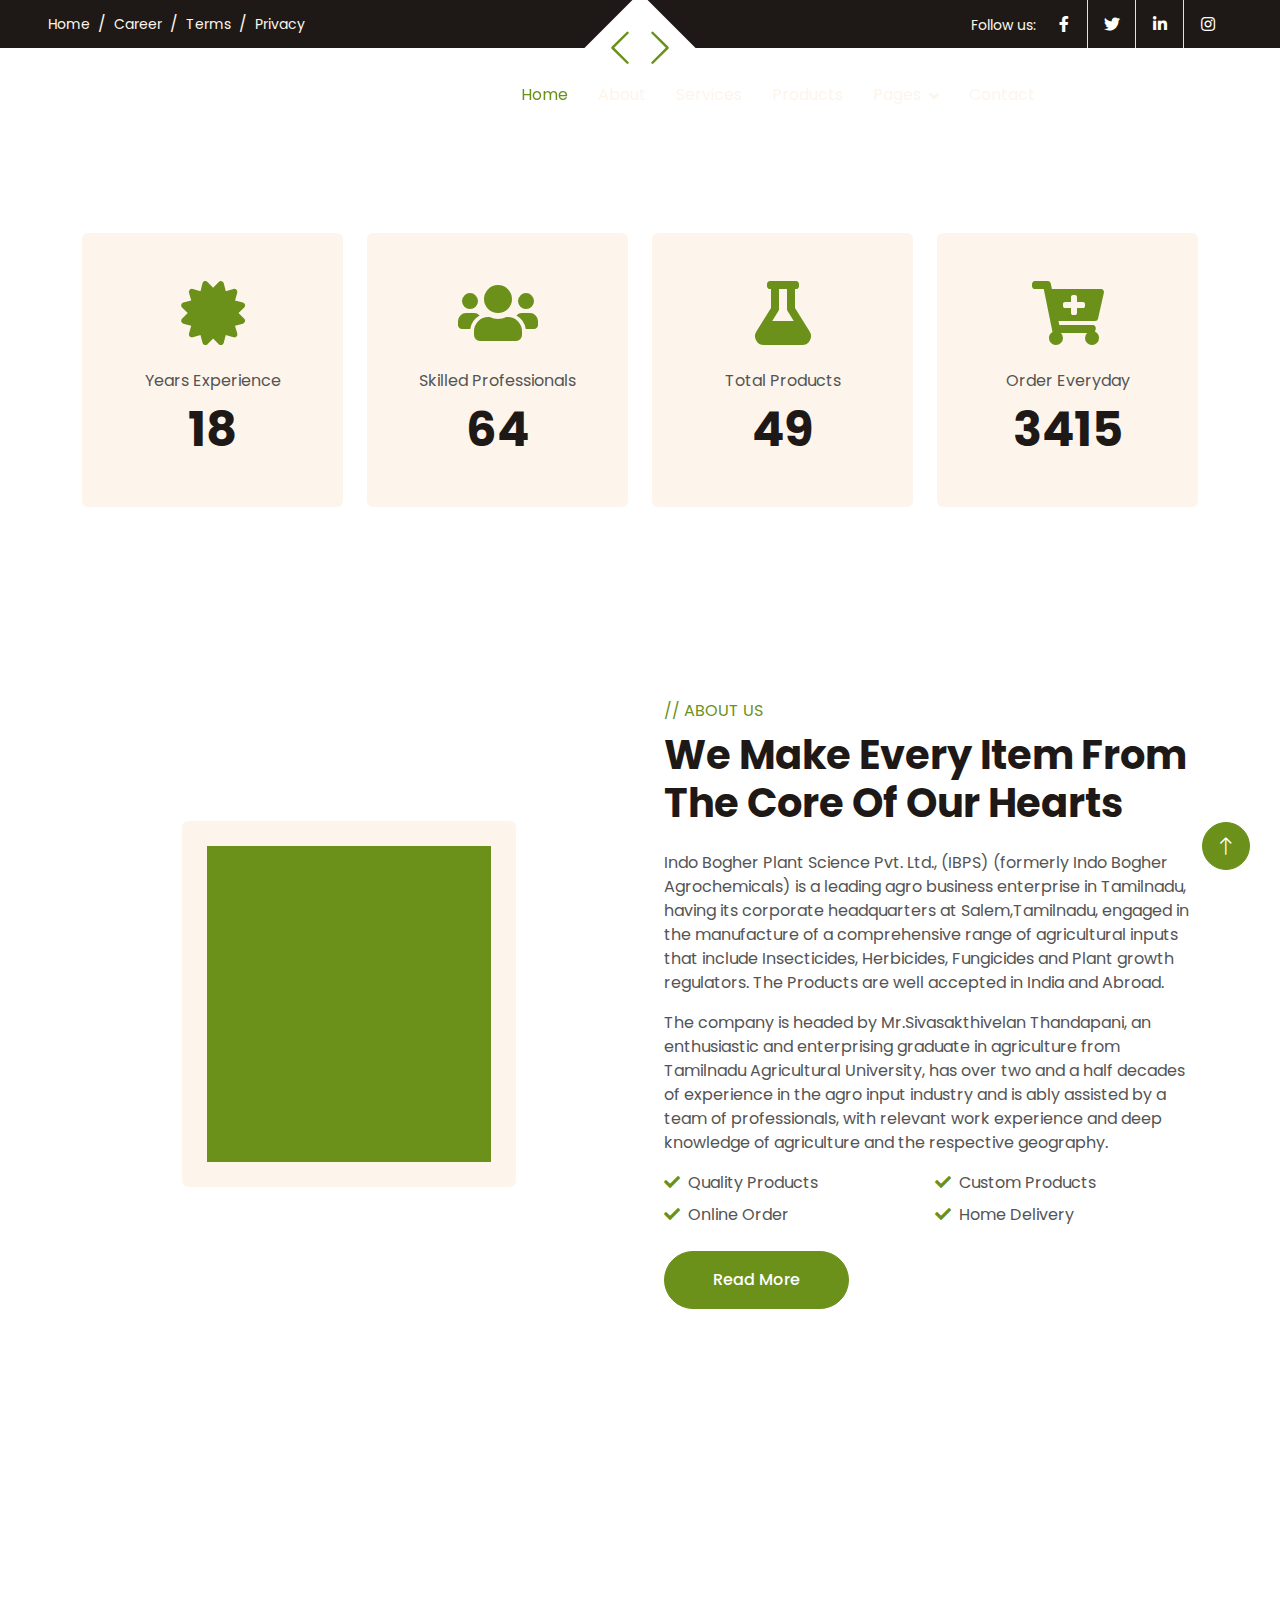
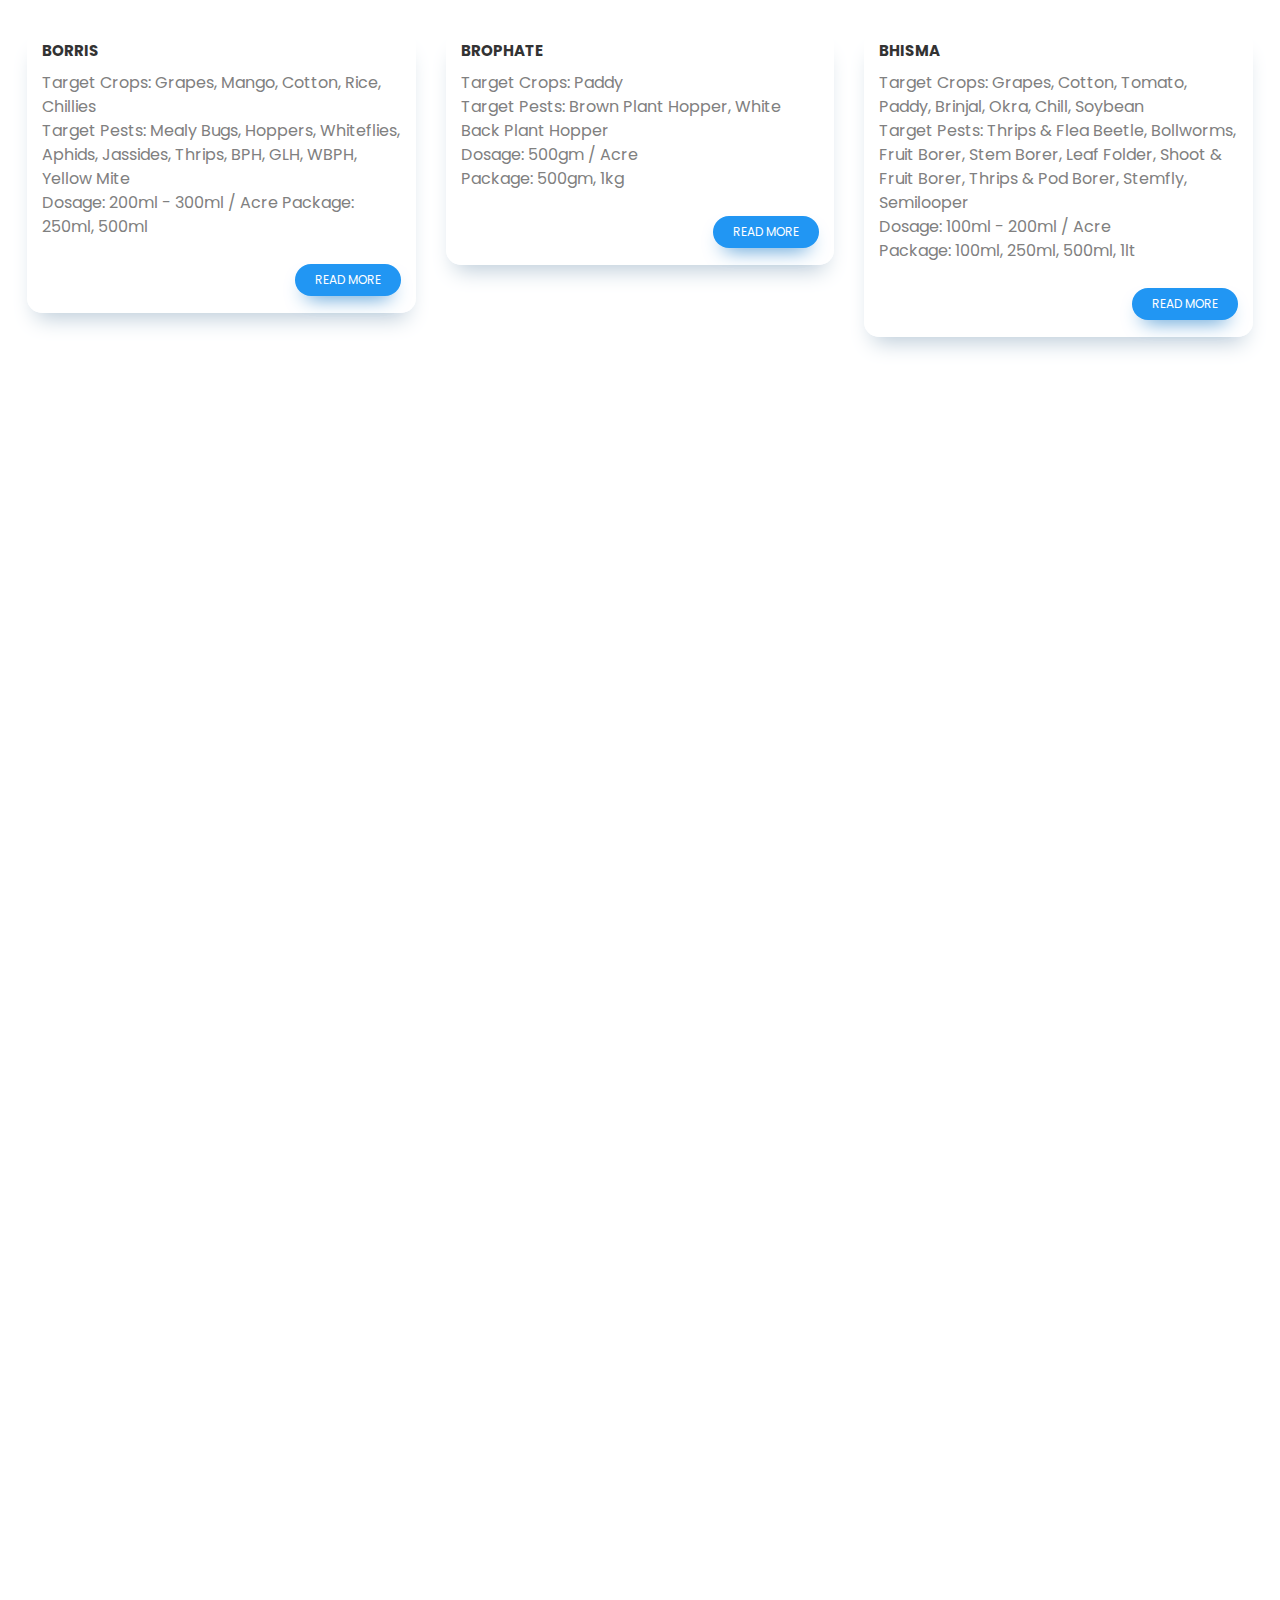
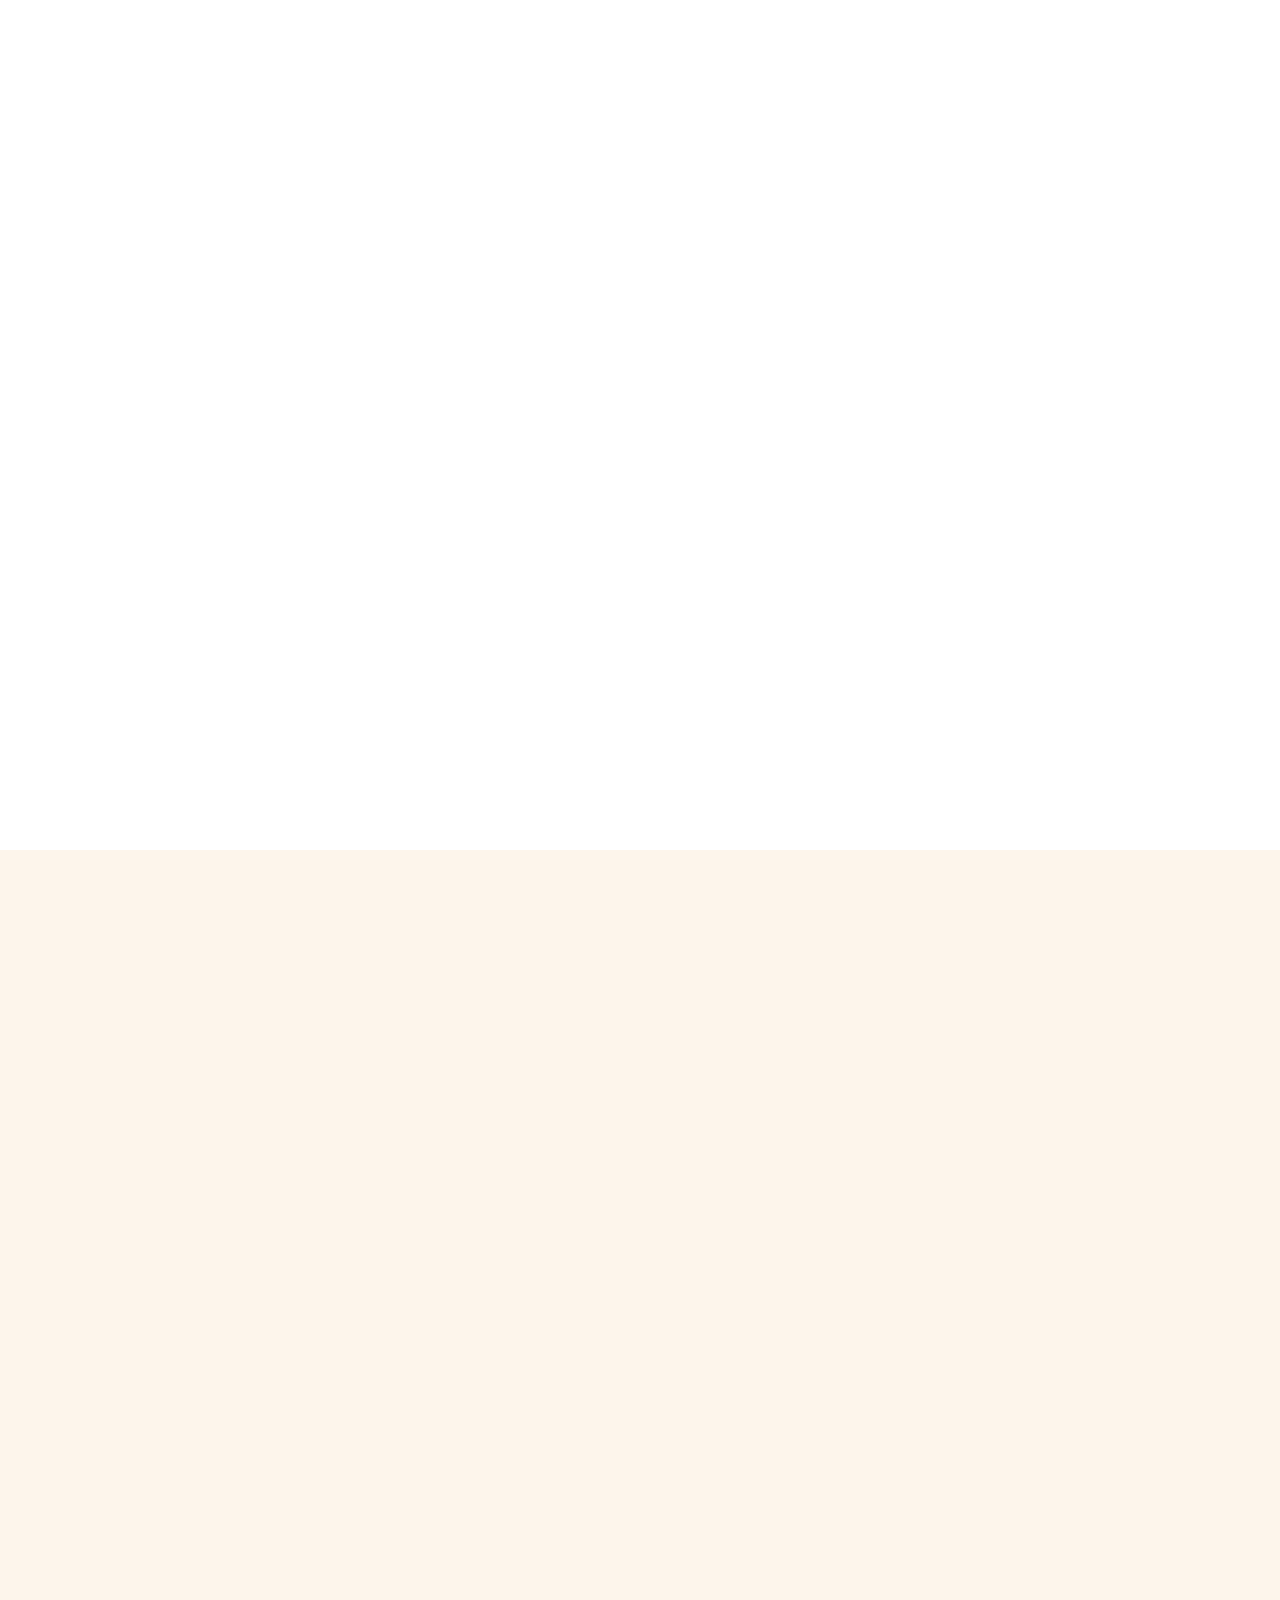
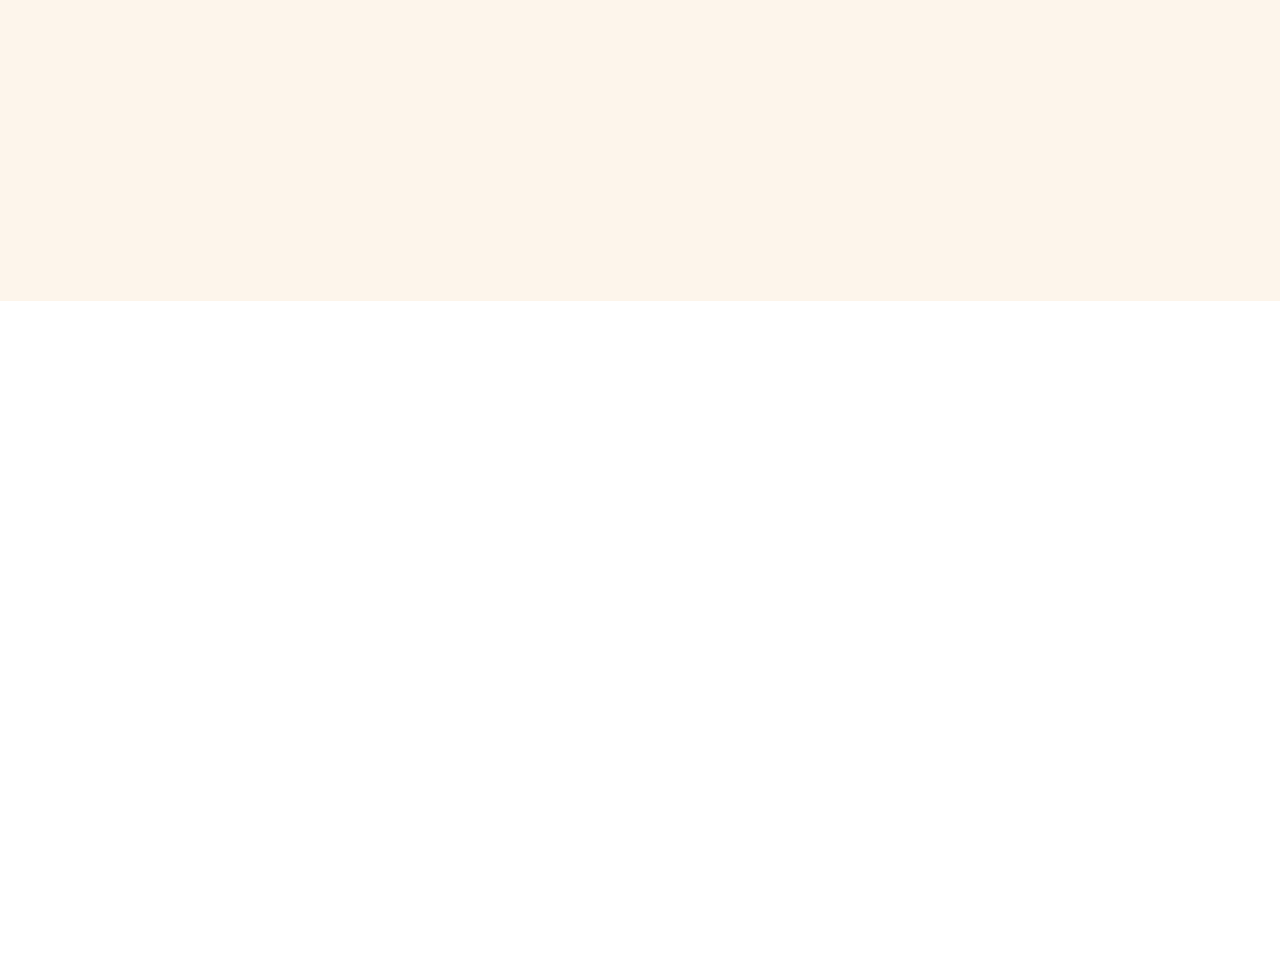
==== index.html @ 3a3bd4ec "Add files via upload" ====
<!DOCTYPE html>
<html lang="en">

<head>
    <meta charset="utf-8">
    <title>INDOBOGHER</title>
    <meta content="width=device-width, initial-scale=1.0" name="viewport">
    <meta content="" name="keywords">
    <meta content="" name="description">

    <!-- Favicon -->
    <link href="img/favicon.ico" rel="icon">

    <!-- Google Web Fonts -->
    <link href='https://fonts.googleapis.com/css?family=Poppins' rel='stylesheet'>

    <!-- Icon Font Stylesheet -->
    <link href="https://cdnjs.cloudflare.com/ajax/libs/font-awesome/5.10.0/css/all.min.css" rel="stylesheet">
    <link href="https://cdn.jsdelivr.net/npm/bootstrap-icons@1.4.1/font/bootstrap-icons.css" rel="stylesheet">

    <!-- Libraries Stylesheet -->
    <link href="lib/animate/animate.min.css" rel="stylesheet">
    <link href="lib/owlcarousel/assets/owl.carousel.min.css" rel="stylesheet">

    <!-- Customized Bootstrap Stylesheet -->
    <link href="css/bootstrap.min.css" rel="stylesheet">

    <!-- Template Stylesheet -->
    <link href="css/style.css" rel="stylesheet">
</head>

<body>
    <!-- Spinner Start -->
    <div id="spinner" class="show bg-white position-fixed translate-middle w-100 vh-100 top-50 start-50 d-flex align-items-center justify-content-center">
        <div class="spinner-grow text-primary" role="status"></div>
    </div>
    <!-- Spinner End -->


    <!-- Topbar Start -->
    <div class="container-fluid top-bar bg-dark text-light px-0 wow fadeIn" data-wow-delay="0.1s">
        <div class="row gx-0 align-items-center d-none d-lg-flex">
            <div class="col-lg-6 px-5 text-start">
                <ol class="breadcrumb mb-0">
                    <li class="breadcrumb-item"><a class="small text-light" href="#">Home</a></li>
                    <li class="breadcrumb-item"><a class="small text-light" href="#">Career</a></li>
                    <li class="breadcrumb-item"><a class="small text-light" href="#">Terms</a></li>
                    <li class="breadcrumb-item"><a class="small text-light" href="#">Privacy</a></li>
                </ol>
            </div>
            <div class="col-lg-6 px-5 text-end">
                <small>Follow us:</small>
                <div class="h-100 d-inline-flex align-items-center">
                    <a class="btn-lg-square  border-end rounded-0" style="color:white;" href=""><i class="fab fa-facebook-f"></i></a>
                    <a class="btn-lg-square  border-end rounded-0" style="color:white;" href=""><i class="fab fa-twitter"></i></a>
                    <a class="btn-lg-square  border-end rounded-0" style="color:white;" href=""><i class="fab fa-linkedin-in"></i></a>
                    <a class="btn-lg-square  pe-0" style="color:white;" href=""><i class="fab fa-instagram"></i></a>
                </div>
            </div>
        </div>
    </div>
    <!-- Topbar End -->


    <!-- Navbar Start -->
    <nav class="navbar navbar-expand-lg navbar-dark fixed-top py-lg-0 px-lg-5 wow fadeIn" style="color:white;" data-wow-delay="0.1s">
        <a href="index.html" class="navbar-brand ms-4 ms-lg-0">
            <h1 class="m-0" style="color: white;">INDOBOGHER</h1>
        </a>
        <button type="button" class="navbar-toggler me-4" data-bs-toggle="collapse" data-bs-target="#navbarCollapse">
            <span class="navbar-toggler-icon"></span>
        </button>
        <div class="collapse navbar-collapse" id="navbarCollapse">
            <div class="navbar-nav mx-auto p-4 p-lg-0">
                <a href="index.html" class="nav-item nav-link active">Home</a>
                <a href="about.html" class="nav-item nav-link">About</a>
                <a href="service.html" class="nav-item nav-link">Services</a>
                <a href="product.html" class="nav-item nav-link">Products</a>
                <div class="nav-item dropdown">
                    <a href="#" class="nav-link dropdown-toggle" data-bs-toggle="dropdown">Pages</a>
                    <div class="dropdown-menu m-0">
                        <a href="team.html" class="dropdown-item">Our Team</a>
                        <a href="testimonial.html" class="dropdown-item">Testimonial</a>
                    </div>
                </div>
                <a href="contact.html" class="nav-item nav-link">Contact</a>
            </div>
        </div>
    </nav>
    <!-- Navbar End -->


    <!-- Carousel Start -->
    <div class="container-fluid p-0 pb-5 wow fadeIn" data-wow-delay="0.1s">
        <div class="owl-carousel header-carousel position-relative">
            <div class="owl-carousel-item position-relative">
                <img class="img-fluid" src="img/carousel-1.png" alt="">
                <div class="owl-carousel-inner">
                    <div class="container">
                        <div class="row justify-content-start">
                            <div class="col-lg-8">
                                <p class="text-primary text-uppercase fw-bold mb-2">//Premium Pest Control</p>
                                <h1 class="display-1 text-light mb-4 animated slideInDown">Passionate Commitment to Pest Control Excellence</h1>
                                <p class="text-light fs-5 mb-4 pb-3">Our dedication guarantees exceptional pest control results.</p>
                                <a href="" class="btn btn-primary rounded-pill py-3 px-5">Read More</a>
                            </div>
                        </div>
                    </div>
                </div>
            </div>
            <div class="owl-carousel-item position-relative">
                <img class="img-fluid" src="img/carousel-2.png" alt="">
                <div class="owl-carousel-inner">
                    <div class="container">
                        <div class="row justify-content-start">
                            <div class="col-lg-8">
                                <p class="text-primary text-uppercase fw-bold mb-2">//Premium Pest Control</p>
                                <h1 class="display-1 text-light mb-4 animated slideInDown">Passionate Commitment to Pest Control Excellence</h1>
                                <p class="text-light fs-5 mb-4 pb-3">Our dedication guarantees exceptional pest control results.</p>
                                <a href="" class="btn btn-primary rounded-pill py-3 px-5">Read More</a>
                            </div>
                        </div>
                    </div>
                </div>
            </div>
        </div>
    </div>
    <!-- Carousel End -->


    <!-- Facts Start -->
    <div class="container-xxl py-6">
        <div class="container">
            <div class="row g-4">
                <div class="col-lg-3 col-md-6 wow fadeIn" data-wow-delay="0.1s">
                    <div class="fact-item bg-light rounded text-center h-100 p-5">
                        <i class="fa fa-certificate fa-4x text-primary mb-4"></i>
                        <p class="mb-2">Years Experience</p>
                        <h1 class="display-5 mb-0" data-toggle="counter-up">50</h1>
                    </div>
                </div>
                <div class="col-lg-3 col-md-6 wow fadeIn" data-wow-delay="0.3s">
                    <div class="fact-item bg-light rounded text-center h-100 p-5">
                        <i class="fa fa-users fa-4x text-primary mb-4"></i>
                        <p class="mb-2">Skilled Professionals</p>
                        <h1 class="display-5 mb-0" data-toggle="counter-up">175</h1>
                    </div>
                </div>
                <div class="col-lg-3 col-md-6 wow fadeIn" data-wow-delay="0.5s">
                    <div class="fact-item bg-light rounded text-center h-100 p-5">
                        <i class="fa fa-flask fa-4x text-primary mb-4"></i>
                        <p class="mb-2">Total Products</p>
                        <h1 class="display-5 mb-0" data-toggle="counter-up">135</h1>
                    </div>
                </div>
                <div class="col-lg-3 col-md-6 wow fadeIn" data-wow-delay="0.7s">
                    <div class="fact-item bg-light rounded text-center h-100 p-5">
                        <i class="fa fa-cart-plus fa-4x text-primary mb-4"></i>
                        <p class="mb-2">Order Everyday</p>
                        <h1 class="display-5 mb-0" data-toggle="counter-up">9357</h1>
                    </div>
                </div>
            </div>
        </div>
    </div>
    <!-- Facts End -->


    <!-- About Start -->
    <div class="container-xxl py-6">
        <div class="container">
            <div class="row g-5">
                <div class="col-lg-6 wow fadeInUp" data-wow-delay="0.1s">
                    <div class="row img-twice position-relative h-100">
                        <div class="col-6">
                            <img class="img-fluid rounded" src="img/service-1.png" alt="">
                        </div>
                        <div class="col-6 align-self-end">
                            <img class="img-fluid rounded" src="img/service-2.png" alt="">
                        </div>
                    </div>
                </div>
                <div class="col-lg-6 wow fadeInUp" data-wow-delay="0.5s">
                    <div class="h-100">
                        <p class="text-primary text-uppercase mb-2">// About Us</p>
                        <h1 class="display-6 mb-4">We Make Every Item From The Core Of Our Hearts</h1>
                        <p>Indo Bogher Plant Science Pvt. Ltd., (IBPS) (formerly Indo Bogher Agrochemicals) is a leading agro business enterprise in Tamilnadu, having its corporate headquarters at Salem,Tamilnadu, engaged in the manufacture of a comprehensive
                            range of agricultural inputs that include Insecticides, Herbicides, Fungicides and Plant growth regulators. The Products are well accepted in India and Abroad.
                            <p>The company is headed by Mr.Sivasakthivelan Thandapani, an enthusiastic and enterprising graduate in agriculture from Tamilnadu Agricultural University, has over two and a half decades of experience in the agro input industry
                                and is ably assisted by a team of professionals, with relevant work experience and deep knowledge of agriculture and the respective geography.</p>
                            <div class="row g-2 mb-4">
                                <div class="col-sm-6">
                                    <i class="fa fa-check text-primary me-2"></i>Quality Products
                                </div>
                                <div class="col-sm-6">
                                    <i class="fa fa-check text-primary me-2"></i>Custom Products
                                </div>
                                <div class="col-sm-6">
                                    <i class="fa fa-check text-primary me-2"></i>Online Order
                                </div>
                                <div class="col-sm-6">
                                    <i class="fa fa-check text-primary me-2"></i>Home Delivery
                                </div>
                            </div>
                            <a class="btn btn-primary rounded-pill py-3 px-5" href="about.html">Read More</a>
                    </div>
                </div>
            </div>
        </div>
    </div>
    <!-- About End -->


    <!-- Product Start -->
    <!-- Product End -->


    <div class="container-fluid">
        <div class="row">
            <div class="col-md-12">
                <div class="text-center mx-auto mb-5 wow fadeInUp" data-wow-delay="0.5s" style="max-width: 500px;">
                    <p class="text-primary text-uppercase mb-2">// PESTICIDES</p>
                    <h1 class="display-6 mb-4">Explore The Categories Of Our PESTICIDES</h1>
                </div>
                <div id="news-slider" class="owl-carousel">
                    <div class="post-slide">
                        <div class="post-img">
                            <img src="https://images.unsplash.com/photo-1596265371388-43edbaadab94?crop=entropy&cs=tinysrgb&fit=crop&fm=jpg&h=301&ixid=eyJhcHBfaWQiOjF9&ixlib=rb-1.2.1&q=80&w=501" alt="">
                            <a href="#" class="over-layer"><i class="fa fa-link"></i></a>
                        </div>
                        <div class="post-content">
                            <h3 class="post-title">
                                <a href="#">BORRIS</a>
                            </h3>
                            <p class="post-description">Target Crops: Grapes, Mango, Cotton, Rice, Chillies <br>Target Pests: Mealy Bugs, Hoppers, Whiteflies, Aphids, Jassides, Thrips, BPH, GLH, WBPH, Yellow Mite<br> Dosage: 200ml - 300ml / Acre Package: 250ml, 500ml</p>
                            <span class="post-date"><i class="fa fa-clock-o"></i></span>
                            <a href="#" class="read-more">read more</a>
                        </div>
                    </div>

                    <div class="post-slide">
                        <div class="post-img">
                            <img src="https://images.unsplash.com/photo-1533227268428-f9ed0900fb3b?crop=entropy&cs=tinysrgb&fit=crop&fm=jpg&h=303&ixid=eyJhcHBfaWQiOjF9&ixlib=rb-1.2.1&q=80&w=503" alt="">
                            <a href="#" class="over-layer"><i class="fa fa-link"></i></a>
                        </div>
                        <div class="post-content">
                            <h3 class="post-title">
                                <a href="#">BROPHATE</a>
                            </h3>
                            <p class="post-description">Target Crops: Paddy<br> Target Pests: Brown Plant Hopper, White Back Plant Hopper<br> Dosage: 500gm / Acre<br> Package: 500gm, 1kg</p>
                            <span class="post-date"><i class="fa fa-clock-o"></i></span>
                            <a href="#" class="read-more">read more</a>
                        </div>
                    </div>

                    <div class="post-slide">
                        <div class="post-img">
                            <img src="https://images.unsplash.com/photo-1564979268369-42032c5ca998?crop=entropy&cs=tinysrgb&fit=crop&fm=jpg&h=300&ixid=eyJhcHBfaWQiOjF9&ixlib=rb-1.2.1&q=80&w=500" alt="">
                            <a href="#" class="over-layer"><i class="fa fa-link"></i></a>
                        </div>
                        <div class="post-content">
                            <h3 class="post-title">
                                <a href="#">BHISMA</a>
                            </h3>
                            <p class="post-description">Target Crops: Grapes, Cotton, Tomato, Paddy, Brinjal, Okra, Chill, Soybean<br> Target Pests: Thrips & Flea Beetle, Bollworms, Fruit Borer, Stem Borer, Leaf Folder, Shoot & Fruit Borer, Thrips & Pod Borer, Stemfly, Semilooper<br>                                Dosage: 100ml - 200ml / Acre<br> Package: 100ml, 250ml, 500ml, 1lt</p>
                            <span class="post-date"><i class="fa fa-clock-o"></i></span>
                            <a href="#" class="read-more">read more</a>
                        </div>
                    </div>

                    <div class="post-slide">
                        <div class="post-img">
                            <img src="https://images.unsplash.com/photo-1576659531892-0f4991fca82b?crop=entropy&cs=tinysrgb&fit=crop&fm=jpg&h=301&ixid=eyJhcHBfaWQiOjF9&ixlib=rb-1.2.1&q=80&w=501" alt="">
                            <a href="#" class="over-layer"><i class="fa fa-link"></i></a>
                        </div>
                        <div class="post-content">
                            <h3 class="post-title">
                                <a href="#">HYPER</a>
                            </h3>
                            <p class="post-description">Target Crops: Cotton, Bhendi, Brinjal<br> Target Pests: Bollwarms, Jassids, Thrips, Shoot & Fruit Borer<br> Dosage: 60ml - 80ml / Acre<br> Package: 100ml, 250ml, 500ml, 1lt</p>
                            <span class="post-date"><i class="fa fa-clock-o"></i></span>
                            <a href="#" class="read-more">read more</a>
                        </div>
                    </div>

                    <div class="post-slide">
                        <div class="post-img">
                            <img src="https://images.unsplash.com/photo-1586083702768-190ae093d34d?crop=entropy&cs=tinysrgb&fit=crop&fm=jpg&h=305&ixid=eyJhcHBfaWQiOjF9&ixlib=rb-1.2.1&q=80&w=505" alt="">
                            <a href="#" class="over-layer"><i class="fa fa-link"></i></a>
                        </div>
                        <div class="post-content">
                            <h3 class="post-title">
                                <a href="#">INDARA</a>
                            </h3>
                            <p class="post-description">Target Crops: Mango, Potato, Cotton, Wheat, Tea, Cumin, Tomato, Rice, Citrus, Brinjal, Okra, Mustard<br> Target Pests: Hoppers, Aphids, Jassids, Whitefiles, Mosquito Bug, Helopeltis, Stem Borer, Gall Midge, Leaf Folder, BPH,
                                WBPH, GLH, Thrips, Psylla<br> Dosage: 40gm - 80gm / Acre<br> Package: 10gm, 50gm, 100gm, 250gm, 500gm, 1kg</p>
                            <span class="post-date"><i class="fa fa-clock-o"></i></span>
                            <a href="#" class="read-more">read more</a>
                        </div>
                    </div>

                    <div class="post-slide">
                        <div class="post-img">
                            <img src="https://images.unsplash.com/photo-1484656551321-a1161420a2a0?crop=entropy&cs=tinysrgb&fit=crop&fm=jpg&h=306&ixid=eyJhcHBfaWQiOjF9&ixlib=rb-1.2.1&q=80&w=506" alt="">
                            <a href="#" class="over-layer"><i class="fa fa-link"></i></a>
                        </div>
                        <div class="post-content">
                            <h3 class="post-title">
                                <a href="#">INDOMIDA</a>
                            </h3>
                            <p class="post-description">Target Crops: Grapes, Mango, Cotton, Sugarcane, Paddy, Citrus, Bhendi, Groundnut, Sunflower, Tomato, Oktra<br> Target Pests: Flea Beetle, Hopper, Aphid, Whitefly, Jassids, Thrips, Termite, BPH, WBPH, GLH, Leaf Miner, Psylla<br>                                Dosage: 100ml - 150ml / Acre<br> Package: 50ml, 100ml, 250ml, 500ml, 1lt</p>
                            <span class="post-date"><i class="fa fa-clock-o"></i></span>
                            <a href="#" class="read-more">read more</a>
                        </div>
                    </div>
                </div>
            </div>
        </div>
    </div>



    <!-- Service Start -->
    <div class="container-xxl py-6">
        <div class="container">
            <div class="row g-5">
                <div class="col-lg-6 wow fadeInUp" data-wow-delay="0.1s">
                    <p class="text-primary text-uppercase mb-2">// Our Services</p>
                    <h1 class="display-6 mb-4">What Do We Offer For You?</h1>
                    <p class="mb-5">Our comprehensive range of pesticides offers effective and safe solutions for pest control, safeguarding your environment and crops with proven quality and reliability.</p>
                    <div class="row gy-5 gx-4">
                        <div class="col-sm-6 wow fadeIn" data-wow-delay="0.1s">
                            <div class="d-flex align-items-center mb-3">
                                <div class="flex-shrink-0 btn-square bg-primary rounded-circle me-3">
                                    <i class="fa fa-bread-slice text-white"></i>
                                </div>
                                <h5 class="mb-0">Quality Products</h5>
                            </div>
                            <span> Our pesticide selection features meticulously developed formulas, rigorously tested for potency and safety. These solutions offer effective pest management while upholding environmental responsibility, safeguarding crops, and surroundings with proven reliability and minimal ecological impact</span>
                        </div>
                        <div class="col-sm-6 wow fadeIn" data-wow-delay="0.2s">
                            <div class="d-flex align-items-center mb-3">
                                <div class="flex-shrink-0 btn-square bg-primary rounded-circle me-3">
                                    <i class="fa fa-birthday-cake text-white"></i>
                                </div>
                                <h5 class="mb-0">Custom Products</h5>
                            </div>
                            <span>Our customizable pesticide solutions are developed to suit specific pest challenges, offering tailored formulations and application methods that align precisely with your unique agricultural or environmental needs. This personalized approach ensures targeted and effective pest control while maintaining safety and sustainability.</span>
                        </div>
                        <div class="col-sm-6 wow fadeIn" data-wow-delay="0.3s">
                            <div class="d-flex align-items-center mb-3">
                                <div class="flex-shrink-0 btn-square bg-primary rounded-circle me-3">
                                    <i class="fa fa-cart-plus text-white"></i>
                                </div>
                                <h5 class="mb-0">Online Order</h5>
                            </div>
                            <span>Effortlessly procure a diverse array of proven and authorized pesticides via our secure online platform. Explore, select, and order from our catalog of dependable pest control solutions, ensuring prompt delivery to your doorstep with seamless efficiency and convenience.</span>
                        </div>
                        <div class="col-sm-6 wow fadeIn" data-wow-delay="0.4s">
                            <div class="d-flex align-items-center mb-3">
                                <div class="flex-shrink-0 btn-square bg-primary rounded-circle me-3">
                                    <i class="fa fa-truck text-white"></i>
                                </div>
                                <h5 class="mb-0">Home Delivery</h5>
                            </div>
                            <span>Experience the convenience of our premium pesticide delivery service, providing swift and secure transportation directly to your residence. Benefit from our reliable logistics, ensuring the timely arrival of effective pest control solutions at your doorstep, prioritizing your convenience and confidence in our products.</span>
                        </div>
                    </div>
                </div>
                <div class="col-lg-6 wow fadeInUp" data-wow-delay="0.5s">
                    <div class="row img-twice position-relative h-100">
                        <div class="col-6">
                            <img class="img-fluid rounded" src="img/product-1.jpg" alt="">
                        </div>
                        <div class="col-6 align-self-end">
                            <img class="img-fluid rounded" src="img/product-2.jpg" alt="">
                        </div>
                    </div>
                </div>
            </div>
        </div>
    </div>
    <!-- Service End -->


    <!-- Team Start -->
    <div class="container-xxl py-6">
        <div class="container">
            <div class="text-center mx-auto mb-5 wow fadeInUp" data-wow-delay="0.1s" style="max-width: 500px;">
                <p class="text-primary text-uppercase mb-2">// BOARD OF MANAGEMENT</p>
                <h1 class="display-6 mb-4">We're Super Professional At Our Skills</h1>
            </div>
            <div class="row g-4">
                <div class="col-lg-3 col-md-6 wow fadeInUp" data-wow-delay="0.1s">
                    <div class="team-item text-center rounded overflow-hidden">
                        <img class="img-fluid" src="img/team-1.png" alt="">
                        <div class="team-text">
                            <div class="team-title">
                                <h5>T. Sivasakthivelan</h5>
                                <span>Managing Director</span>
                            </div>
                            <div class="team-social">
                                <a class="btn btn-square btn-light rounded-circle" href=""><i class="fab fa-facebook-f"></i></a>
                                <a class="btn btn-square btn-light rounded-circle" href=""><i class="fab fa-twitter"></i></a>
                                <a class="btn btn-square btn-light rounded-circle" href=""><i class="fab fa-instagram"></i></a>
                            </div>
                        </div>
                    </div>
                </div>
                <div class="col-lg-3 col-md-6 wow fadeInUp" data-wow-delay="0.3s">
                    <div class="team-item text-center rounded overflow-hidden">
                        <img class="img-fluid" src="img/team-2.png" alt="">
                        <div class="team-text">
                            <div class="team-title">
                                <h5>N. Murugadass</h5>
                                <span>Director</span>
                            </div>
                            <div class="team-social">
                                <a class="btn btn-square btn-light rounded-circle" href=""><i class="fab fa-facebook-f"></i></a>
                                <a class="btn btn-square btn-light rounded-circle" href=""><i class="fab fa-twitter"></i></a>
                                <a class="btn btn-square btn-light rounded-circle" href=""><i class="fab fa-instagram"></i></a>
                            </div>
                        </div>
                    </div>
                </div>
                <div class="col-lg-3 col-md-6 wow fadeInUp" data-wow-delay="0.5s">
                    <div class="team-item text-center rounded overflow-hidden">
                        <img class="img-fluid" src="img/team-3.png" alt="">
                        <div class="team-text">
                            <div class="team-title">
                                <h5>K. Raghu</h5>
                                <span>Director</span>
                            </div>
                            <div class="team-social">
                                <a class="btn btn-square btn-light rounded-circle" href=""><i class="fab fa-facebook-f"></i></a>
                                <a class="btn btn-square btn-light rounded-circle" href=""><i class="fab fa-twitter"></i></a>
                                <a class="btn btn-square btn-light rounded-circle" href=""><i class="fab fa-instagram"></i></a>
                            </div>
                        </div>
                    </div>
                </div>
                <div class="col-lg-3 col-md-6 wow fadeInUp" data-wow-delay="0.7s">
                    <div class="team-item text-center rounded overflow-hidden">
                        <img class="img-fluid" src="img/team-4.png" alt="">
                        <div class="team-text">
                            <div class="team-title">
                                <h5>P. Suthakar</h5>
                                <span>Director - Marketing</span>
                            </div>
                            <div class="team-social">
                                <a class="btn btn-square btn-light rounded-circle" href=""><i class="fab fa-facebook-f"></i></a>
                                <a class="btn btn-square btn-light rounded-circle" href=""><i class="fab fa-twitter"></i></a>
                                <a class="btn btn-square btn-light rounded-circle" href=""><i class="fab fa-instagram"></i></a>
                            </div>
                        </div>
                    </div>
                </div>
            </div>
        </div>
    </div>
    <!-- Team End -->


    <!-- Testimonial Start -->
    <div class="container-xxl bg-light my-6 py-6 pb-0">
        <div class="container">
            <div class="text-center mx-auto mb-5 wow fadeInUp" data-wow-delay="0.1s" style="max-width: 500px;">
                <p class="text-primary text-uppercase mb-2">// Client's Review</p>
                <h1 class="display-6 mb-4">More Than 20000+ Customers Trusted Us</h1>
            </div>
            <div class="owl-carousel testimonial-carousel wow fadeInUp" data-wow-delay="0.1s">
                <div class="testimonial-item bg-white rounded p-4">
                    <div class="d-flex align-items-center mb-4">
                        <img class="flex-shrink-0 rounded-circle border p-1" src="img/testimonial-1.jpg" alt="">
                        <div class="ms-4">
                            <h5 class="mb-1">Emily Green</h5>
                            <span>Botanist</span>
                        </div>
                    </div>
                    <p class="mb-0">This pesticide worked wonders in my garden! It effectively eliminated pests without harming my plants. Highly recommended for anyone struggling with insect infestations.</p>
                </div>
                <div class="testimonial-item bg-white rounded p-4">
                    <div class="d-flex align-items-center mb-4">
                        <img class="flex-shrink-0 rounded-circle border p-1" src="img/testimonial-2.jpg" alt="">
                        <div class="ms-4">
                            <h5 class="mb-1">Jason Carter</h5>
                            <span>Pest Control Specialist</span>
                        </div>
                    </div>
                    <p class="mb-0">I was skeptical at first, but this pesticide exceeded my expectations. It not only got rid of the bugs but also prevented them from coming back. Very pleased with the results!" "I've tried numerous pesticides, but this one stands out.
                        It's eco-friendly and safe for pets, yet incredibly potent against pests. A game-changer for organic gardening.</p>
                </div>
                <div class="testimonial-item bg-white rounded p-4">
                    <div class="d-flex align-items-center mb-4">
                        <img class="flex-shrink-0 rounded-circle border p-1" src="img/testimonial-3.jpg" alt="">
                        <div class="ms-4">
                            <h5 class="mb-1">David Farmer</h5>
                            <span>Agricultural Consultant</span>
                        </div>
                    </div>
                    <p class="mb-0">Unfortunately, this pesticide didn't work as effectively as I had hoped. It managed to control some pests, but I still noticed a few lingering around. Disappointed with the overall performance.</p>
                </div>
                <div class="testimonial-item bg-white rounded p-4">
                    <div class="d-flex align-items-center mb-4">
                        <img class="flex-shrink-0 rounded-circle border p-1" src="img/testimonial-4.jpg" alt="">
                        <div class="ms-4">
                            <h5 class="mb-1">Maria Garcia</h5>
                            <span>Landscape Designer</span>
                        </div>
                    </div>
                    <p class="mb-0">I've been using this pesticide for years, and it never fails to deliver. It's reliable, affordable, and gets the job done without posing risks to my family or the environment. Thumbs up!.</p>
                </div>
            </div>
            <div class="bg-primary text-light rounded-top p-5 my-6 mb-0 wow fadeInUp" data-wow-delay="0.1s">
                <div class="row align-items-center">
                    <div class="col-md-6">
                        <h1 class="display-4 text-light mb-0">Subscribe Our Newsletter</h1>
                    </div>
                    <div class="col-md-6 text-md-end">
                        <div class="position-relative">
                            <input class="form-control bg-transparent border-light w-100 py-3 ps-4 pe-5" type="text" placeholder="Your email">
                            <button type="button" class="btn btn-dark py-2 px-3 position-absolute top-0 end-0 mt-2 me-2">SignUp</button>
                        </div>
                    </div>
                </div>
            </div>
        </div>
    </div>
    <!-- Testimonial End -->


    <!-- Footer Start -->
    <div class="container-fluid text-dark bg-light footer my-6 mb-0 py-5 wow fadeIn" data-wow-delay="0.1s">
        <div class="container py-5">
            <div class="row g-5">
                <div class="col-lg-3 col-md-6">
                    <h4 class="text-dark mb-4">Office Address</h4>
                    <p class="mb-2"><i class="fa fa-map-marker-alt me-3"></i>Address:Indo Bogher Plant Science(P)Ltd., H.O: 243/2, Duraisamy Nagar, Pallapatty, <br>Salem - 636009, Tamilnadu, India.</p>
                    <p class="mb-2"><i class="fa fa-phone-alt me-3"></i>+91-427–2351852, 99942-68999
                    </p>
                    <p class="mb-2"><i class="fa fa-envelope me-3"></i>info@indobogher.com</p>
                    <div class="d-flex pt-2">
                        <a class="btn btn-square btn-outline-light rounded-circle me-1 text-dark" href=""><i class="fab fa-twitter"></i></a>
                        <a class="btn btn-square btn-outline-light rounded-circle me-1 text-dark" href=""><i class="fab fa-facebook-f"></i></a>
                        <a class="btn btn-square btn-outline-light rounded-circle me-1 text-dark" href=""><i class="fab fa-youtube"></i></a>
                        <a class="btn btn-square btn-outline-light rounded-circle me-0 text-dark" href=""><i class="fab fa-linkedin-in"></i></a>
                    </div>
                </div>
                <div class="col-lg-3 col-md-6 text-dark">
                    <h4 class="text-dark mb-4">Quick Links</h4>
                    <a class="btn btn-link text-dark" href="">About Us</a>
                    <a class="btn btn-link text-dark" href="">Contact Us</a>
                    <a class="btn btn-link text-dark" href="">Our Services</a>
                    <a class="btn btn-link text-dark" href="">Terms & Condition</a>
                    <a class="btn btn-link text-dark" href="">Support</a>
                </div>
                <div class="col-lg-3 col-md-6">
                    <h4 class="text-dark mb-4">Photo Gallery</h4>
                    <div class="row g-2">
                        <div class="col-4">
                            <img class="img-fluid bg-light rounded p-1" src="img/product-1.jpg" alt="Image">
                        </div>
                        <div class="col-4">
                            <img class="img-fluid bg-light rounded p-1" src="img/product-2.jpg" alt="Image">
                        </div>
                        <div class="col-4">
                            <img class="img-fluid bg-light rounded p-1" src="img/product-3.jpg" alt="Image">
                        </div>
                        <div class="col-4">
                            <img class="img-fluid bg-light rounded p-1" src="img/product-2.jpg" alt="Image">
                        </div>
                        <div class="col-4">
                            <img class="img-fluid bg-light rounded p-1" src="img/product-3.jpg" alt="Image">
                        </div>
                        <div class="col-4">
                            <img class="img-fluid bg-light rounded p-1" src="img/product-1.jpg" alt="Image">
                        </div>
                    </div>
                </div>
            </div>
        </div>
    </div>
    <!-- Footer End -->


    <!-- Copyright Start -->
    <div class="container-fluid copyright text-light py-4 wow fadeIn" data-wow-delay="0.1s">
        <div class="container">
            <div class="row">
                <div class="col-md-6 text-center text-md-start mb-3 mb-md-0">
                    &copy; <a href="#">Indo Bogher Plant Science (P) Ltd</a>, All Right Reserved.
                </div>
            </div>
        </div>
    </div>
    <!-- Copyright End -->


    <!-- Back to Top -->
    <a href="#" class="btn btn-lg btn-primary btn-lg-square rounded-circle back-to-top"><i class="bi bi-arrow-up"></i></a>


    <!-- JavaScript Libraries -->
    <script src="https://code.jquery.com/jquery-3.4.1.min.js"></script>
    <script src="https://cdn.jsdelivr.net/npm/bootstrap@5.0.0/dist/js/bootstrap.bundle.min.js"></script>
    <script src="lib/wow/wow.min.js"></script>
    <script src="lib/easing/easing.min.js"></script>
    <script src="lib/waypoints/waypoints.min.js"></script>
    <script src="lib/counterup/counterup.min.js"></script>
    <script src="lib/owlcarousel/owl.carousel.min.js"></script>

    <!-- Template Javascript -->
    <script src="js/main.js"></script>
</body>

</html>
---- css/style.css ----
/********** Template CSS **********/

:root {
    --primary: #6b911b;
    --secondary: #545454;
    --light: #FDF5EB;
    --dark: #ffffff;
}

h4,
h5,
h6,
.h4,
.h5,
.h6 {
    font-weight: 600 !important;
}

.py-6 {
    padding-top: 6rem;
    padding-bottom: 6rem;
}

.my-6 {
    margin-top: 6rem;
    margin-bottom: 6rem;
}

.back-to-top {
    position: fixed;
    display: none;
    right: 30px;
    bottom: 30px;
    z-index: 99;
}


/*** Spinner ***/

#spinner {
    opacity: 0;
    visibility: hidden;
    transition: opacity .5s ease-out, visibility 0s linear .5s;
    z-index: 99999;
}

#spinner.show {
    transition: opacity .5s ease-out, visibility 0s linear 0s;
    visibility: visible;
    opacity: 1;
}


/*** Button ***/

.btn {
    font-weight: 500;
    transition: .5s;
}

.btn.btn-primary {
    color: #FFFFFF;
}

.btn-square {
    width: 38px;
    height: 38px;
}

.btn-sm-square {
    width: 32px;
    height: 32px;
}

.btn-lg-square {
    width: 48px;
    height: 48px;
}

.btn-square,
.btn-sm-square,
.btn-lg-square {
    padding: 0;
    display: flex;
    align-items: center;
    justify-content: center;
    font-weight: normal;
}


/*** Navbar ***/

.navbar .dropdown-toggle::after {
    border: none;
    content: "\f107";
    font-family: "Font Awesome 5 Free";
    font-weight: 900;
    vertical-align: middle;
    margin-left: 8px;
}

.navbar .navbar-nav .nav-link {
    padding: 35px 15px;
    color: var(--light);
    outline: none;
}

.navbar .navbar-nav .nav-link:hover,
.navbar .navbar-nav .nav-link.active {
    color: var(--primary);
}

.navbar.fixed-top {
    transition: .5s;
}

@media (max-width: 991.98px) {
    .navbar .navbar-nav {
        margin-top: 10px;
        border-top: 1px solid rgba(255, 255, 255, .3);
        background: black;
    }
    .navbar .navbar-nav .nav-link {
        padding: 10px 0;
    }
}

@media (min-width: 992px) {
    .navbar .nav-item .dropdown-menu {
        display: block;
        visibility: hidden;
        top: 100%;
        transform: rotateX(-75deg);
        transform-origin: 0% 0%;
        transition: .5s;
        opacity: 0;
    }
    .navbar .nav-item:hover .dropdown-menu {
        transform: rotateX(0deg);
        visibility: visible;
        transition: .5s;
        opacity: 1;
    }
}


/*** Header ***/

.header-carousel .owl-carousel-inner {
    position: absolute;
    width: 100%;
    height: 100%;
    top: 0;
    left: 0;
    display: flex;
    align-items: center;
    background: rgba(0, 0, 0, .5);
}

@media (max-width: 768px) {
    .header-carousel .owl-carousel-item {
        position: relative;
        min-height: 600px;
    }
    .header-carousel .owl-carousel-item img {
        position: absolute;
        width: 100%;
        height: 100%;
        object-fit: cover;
    }
    .header-carousel .owl-carousel-item p {
        font-size: 16px !important;
    }
}

.header-carousel .owl-nav {
    position: relative;
    width: 80px;
    height: 80px;
    margin: -40px auto 0 auto;
    display: flex;
    justify-content: center;
    align-items: center;
}

.header-carousel .owl-nav::before {
    position: absolute;
    content: "";
    width: 100%;
    height: 100%;
    top: 0;
    left: 0;
    background: #FFFFFF;
    transform: rotate(45deg);
}

.header-carousel .owl-nav .owl-prev,
.header-carousel .owl-nav .owl-next {
    position: relative;
    font-size: 40px;
    color: var(--primary);
    transition: .5s;
    z-index: 1;
}

.header-carousel .owl-nav .owl-prev:hover,
.header-carousel .owl-nav .owl-next:hover {
    color: var(--dark);
}

.page-header {
    margin-bottom: 6rem;
    background: linear-gradient(rgba(0, 0, 0, .5), rgba(0, 0, 0, .5)), url(../img/carousel-1.jpg) center center no-repeat;
    background-size: cover;
}

.breadcrumb-item+.breadcrumb-item::before {
    color: var(--light);
}


/*** Facts ***/

.fact-item {
    transition: .5s;
}

.fact-item:hover {
    margin-top: -10px;
    background: #FFFFFF !important;
    box-shadow: 0 0 45px rgba(0, 0, 0, .07);
}


/*** About ***/

.img-twice::before {
    position: absolute;
    content: "";
    width: 60%;
    height: 60%;
    top: 20%;
    left: 20%;
    background: var(--primary);
    border: 25px solid var(--light);
    border-radius: 6px;
    z-index: -1;
}


/*** Product ***/

.product-item {
    transition: .5s;
}

.product-item:hover {
    background: var(--primary) !important;
}

.product-item:hover * {
    color: var(--light);
}

.product-item:hover .border-primary {
    border-color: var(--light) !important;
}

.product-item .product-overlay {
    position: absolute;
    width: 100%;
    height: 0;
    top: 0;
    left: 0;
    display: flex;
    align-items: center;
    justify-content: center;
    background: rgba(0, 0, 0, .5);
    overflow: hidden;
    opacity: 0;
    transition: .5s;
}

.product-item:hover .product-overlay {
    height: 100%;
    opacity: 1;
}


/*** Team ***/

.team-item .team-text {
    position: relative;
    height: 100px;
    overflow: hidden;
}

.team-item .team-title {
    position: absolute;
    width: 100%;
    height: 100%;
    top: 0;
    left: 0;
    display: flex;
    flex-direction: column;
    align-items: center;
    justify-content: center;
    background: var(--light);
    transition: .5s;
}

.team-item:hover .team-title {
    top: -100px;
}

.team-item .team-social {
    position: absolute;
    width: 100%;
    height: 100%;
    top: 100px;
    left: 0;
    display: flex;
    align-items: center;
    justify-content: center;
    background: var(--primary);
    transition: .5s;
}

.team-item .team-social .btn {
    margin: 0 3px;
}

.team-item:hover .team-social {
    top: 0;
}


/*** Testimonial ***/

.testimonial-carousel .owl-item .testimonial-item img {
    width: 60px;
    height: 60px;
}

.testimonial-carousel .owl-item .testimonial-item,
.testimonial-carousel .owl-item .testimonial-item * {
    transition: .5s;
}

.testimonial-carousel .owl-item.center .testimonial-item {
    background: var(--primary) !important;
}

.testimonial-carousel .owl-item.center .testimonial-item * {
    color: #FFFFFF !important;
}

.testimonial-carousel .owl-nav {
    margin-top: 30px;
    display: flex;
    justify-content: center;
}

.testimonial-carousel .owl-nav .owl-prev,
.testimonial-carousel .owl-nav .owl-next {
    margin: 0 12px;
    width: 50px;
    height: 50px;
    display: flex;
    align-items: center;
    justify-content: center;
    border-radius: 50px;
    font-size: 22px;
    color: var(--light);
    background: var(--primary);
    transition: .5s;
}

.testimonial-carousel .owl-nav .owl-prev:hover,
.testimonial-carousel .owl-nav .owl-next:hover {
    color: var(--primary);
    background: var(--dark);
}


/*** Footer ***/

.footer .btn.btn-link {
    display: block;
    margin-bottom: 5px;
    padding: 0;
    text-align: left;
    color: var(--light);
    font-weight: normal;
    text-transform: capitalize;
    transition: .3s;
}

.footer .btn.btn-link::before {
    position: relative;
    content: "\f105";
    font-family: "Font Awesome 5 Free";
    font-weight: 900;
    color: var(--light);
    margin-right: 10px;
}

.footer .btn.btn-link:hover {
    color: var(--primary);
    letter-spacing: 1px;
    box-shadow: none;
}

.copyright {
    background: #111111;
}

.copyright a {
    color: var(--primary);
}

.copyright a:hover {
    color: var(--light);
}

#news-slider {
    margin-top: 80px;
}

.post-slide {
    background: #fff;
    margin: 20px 15px 20px;
    border-radius: 15px;
    padding-top: 1px;
    box-shadow: 0px 14px 22px -9px #bbcbd8;
}

.post-slide .post-img {
    position: relative;
    overflow: hidden;
    border-radius: 10px;
    margin: -12px 15px 8px 15px;
    margin-left: -10px;
}

.post-slide .post-img img {
    width: 100%;
    height: auto;
    transform: scale(1, 1);
    transition: transform 0.2s linear;
}

.post-slide:hover .post-img img {
    transform: scale(1.1, 1.1);
}

.post-slide .over-layer {
    width: 100%;
    height: 100%;
    position: absolute;
    top: 0;
    left: 0;
    opacity: 0;
    background: linear-gradient( -45deg, rgba(6, 190, 244, 0.75) 0%, rgba(45, 112, 253, 0.6) 100%);
    transition: all 0.5s linear;
}

.post-slide:hover .over-layer {
    opacity: 1;
    text-decoration: none;
}

.post-slide .over-layer i {
    position: relative;
    top: 45%;
    text-align: center;
    display: block;
    color: #fff;
    font-size: 25px;
}

.post-slide .post-content {
    background: #fff;
    padding: 2px 20px 40px;
    border-radius: 15px;
}

.post-slide .post-title a {
    font-size: 15px;
    font-weight: bold;
    color: #333;
    display: inline-block;
    text-transform: uppercase;
    transition: all 0.3s ease 0s;
}

.post-slide .post-title a:hover {
    text-decoration: none;
    color: #3498db;
}

.post-slide .post-description {
    line-height: 24px;
    color: #808080;
    margin-bottom: 25px;
}

.post-slide .post-date {
    color: #a9a9a9;
    font-size: 14px;
}

.post-slide .post-date i {
    font-size: 20px;
    margin-right: 8px;
    color: #cfdace;
}

.post-slide .read-more {
    padding: 7px 20px;
    float: right;
    font-size: 12px;
    background: #2196f3;
    color: #ffffff;
    box-shadow: 0px 10px 20px -10px #1376c5;
    border-radius: 25px;
    text-transform: uppercase;
}

.post-slide .read-more:hover {
    background: #3498db;
    text-decoration: none;
    color: #fff;
}

.owl-controls .owl-buttons {
    text-align: center;
    margin-top: 20px;
}

.owl-controls .owl-buttons .owl-prev {
    background: #fff;
    position: absolute;
    top: -13%;
    left: 15px;
    padding: 0 18px 0 15px;
    border-radius: 50px;
    box-shadow: 3px 14px 25px -10px #92b4d0;
    transition: background 0.5s ease 0s;
}

.owl-controls .owl-buttons .owl-next {
    background: #fff;
    position: absolute;
    top: -13%;
    right: 15px;
    padding: 0 15px 0 18px;
    border-radius: 50px;
    box-shadow: -3px 14px 25px -10px #92b4d0;
    transition: background 0.5s ease 0s;
}

.owl-controls .owl-buttons .owl-prev:after,
.owl-controls .owl-buttons .owl-next:after {
    content: "\f104";
    font-family: FontAwesome;
    color: #333;
    font-size: 30px;
}

.owl-controls .owl-buttons .owl-next:after {
    content: "\f105";
}

@media only screen and (max-width: 1280px) {
    .post-slide .post-content {
        padding: 0px 15px 25px 15px;
    }
}
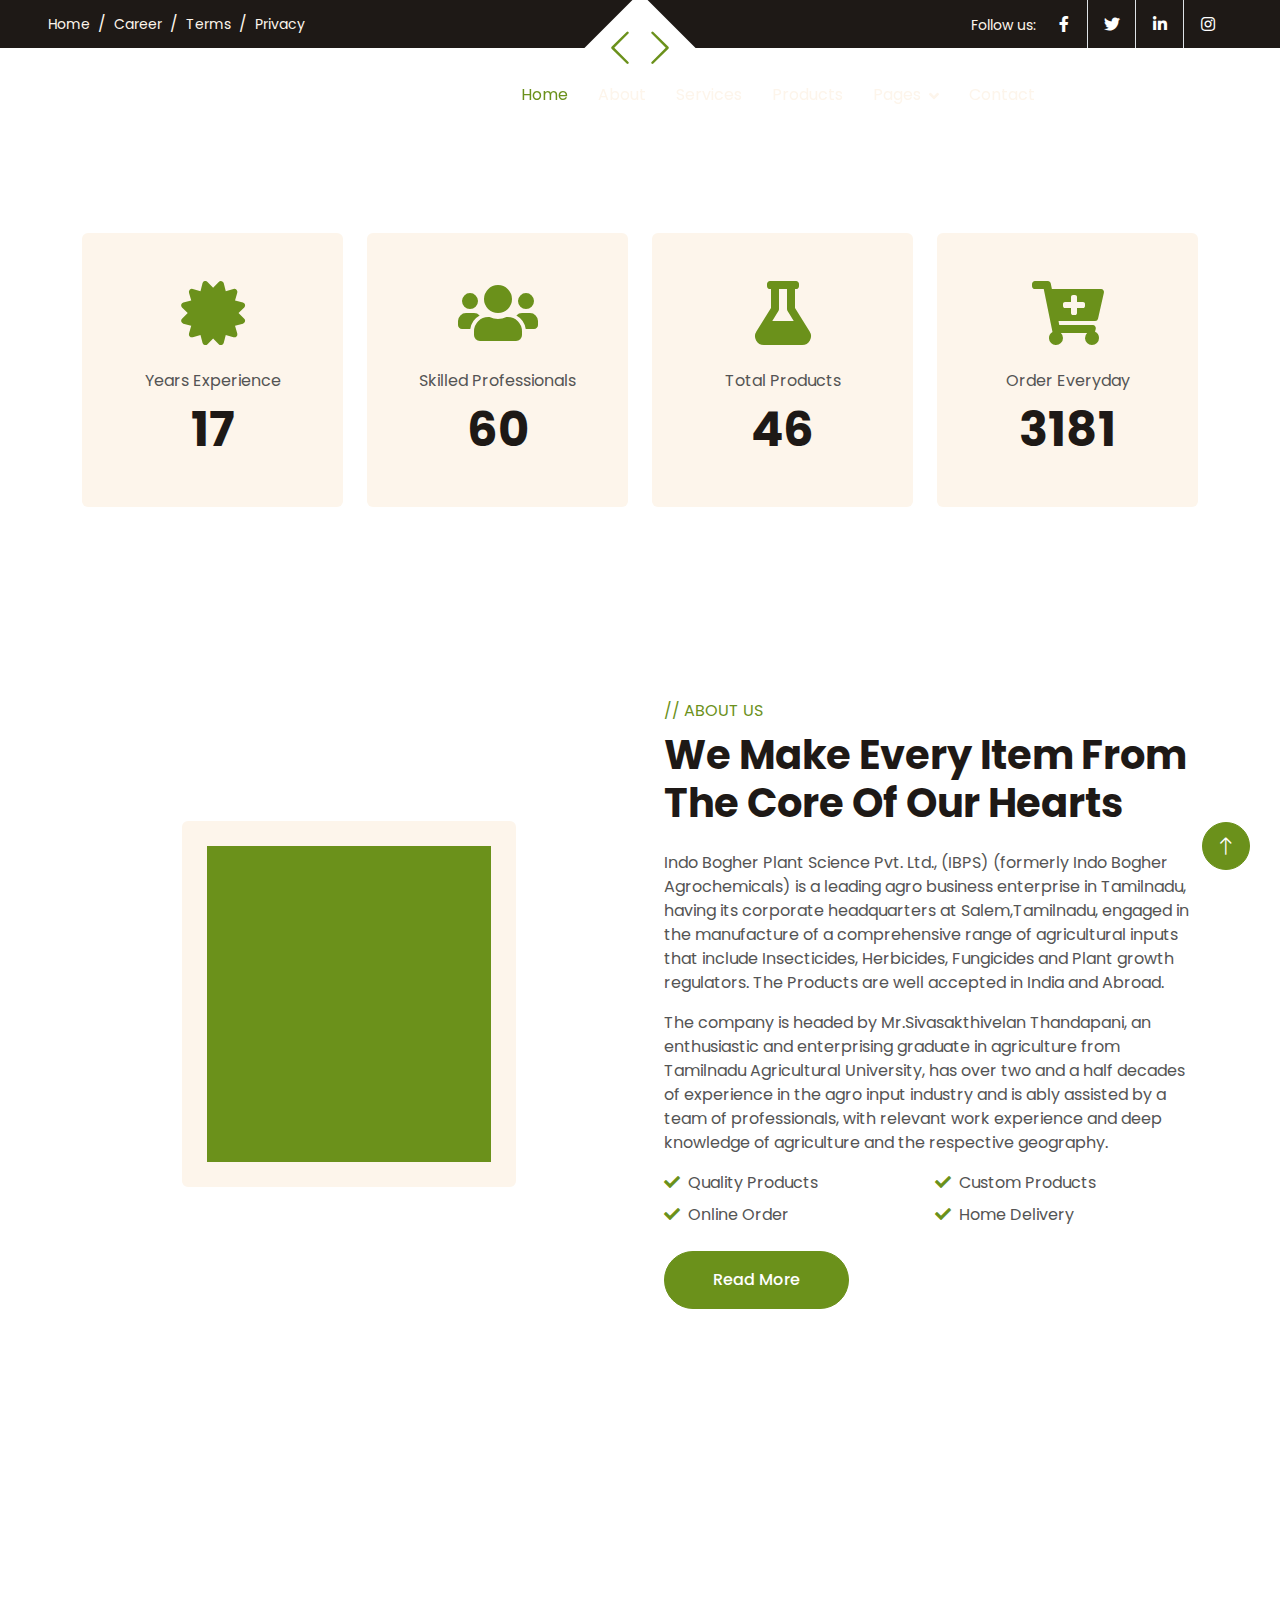
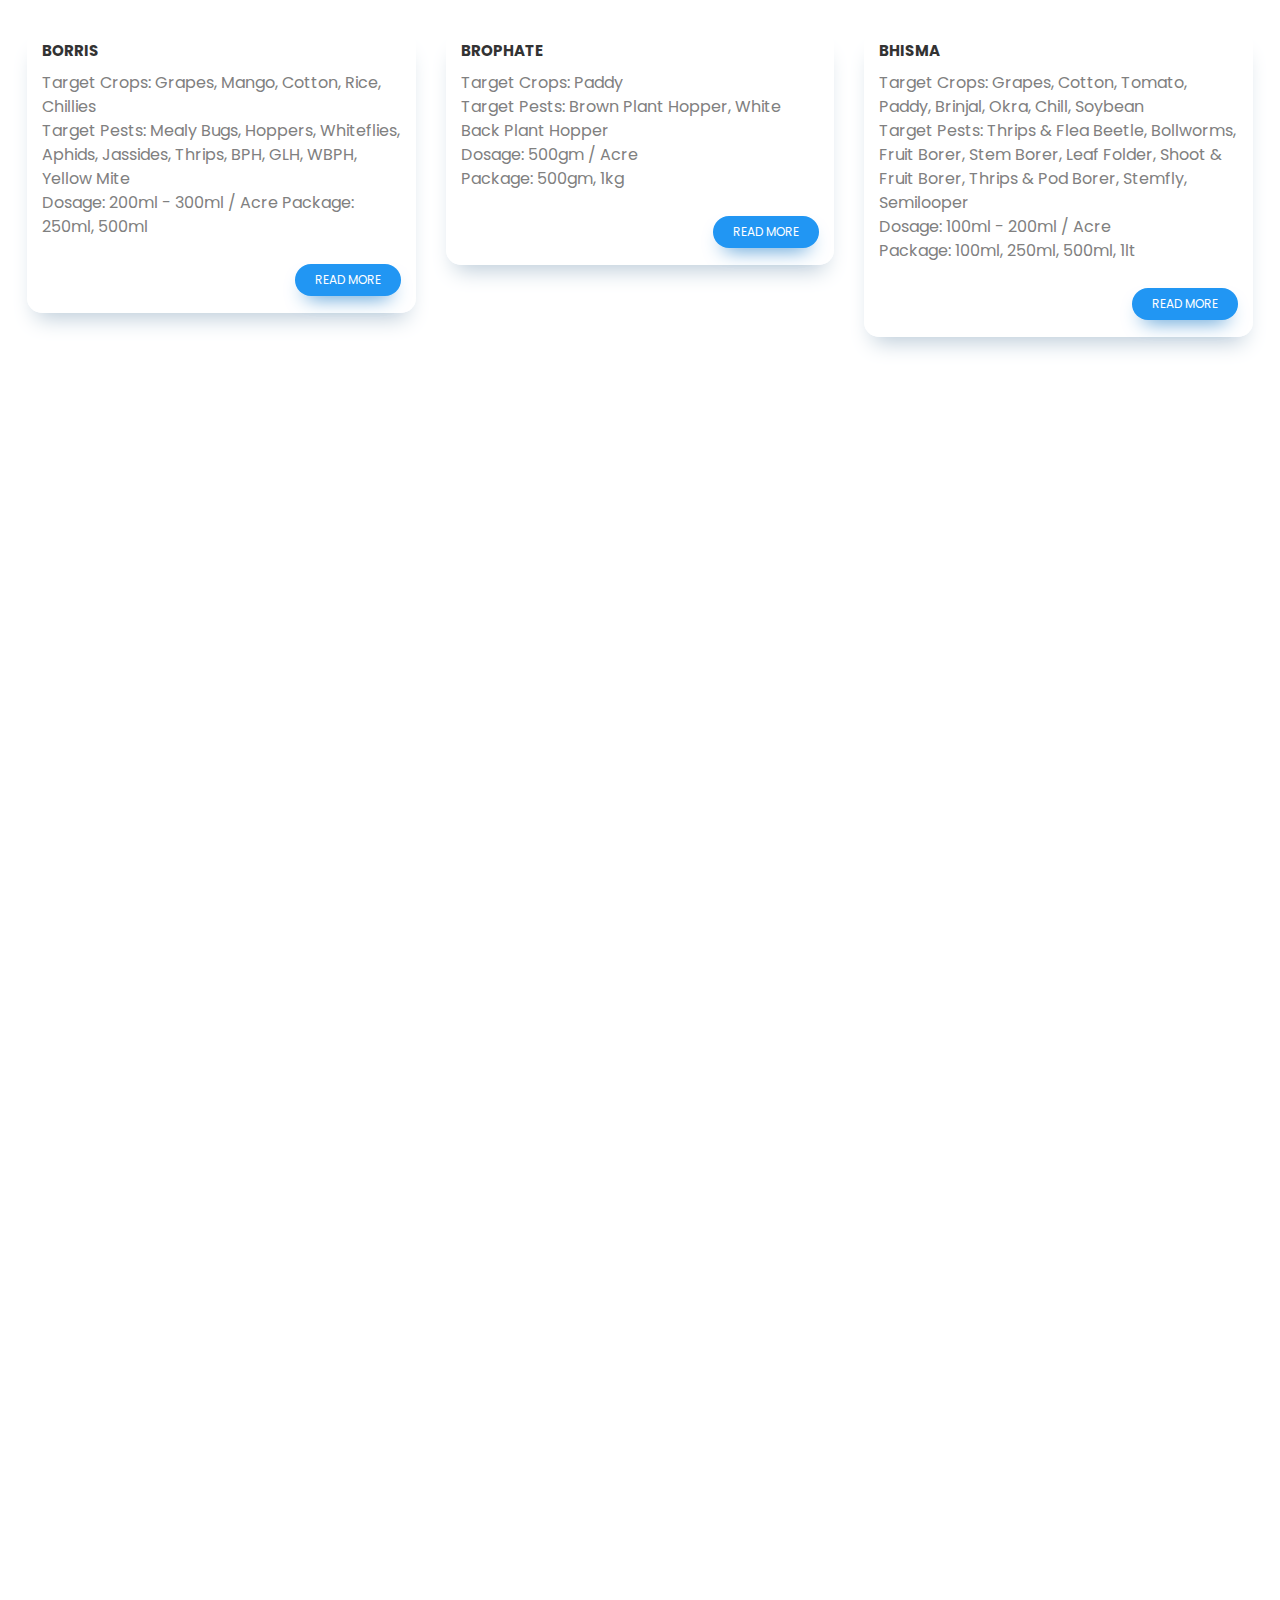
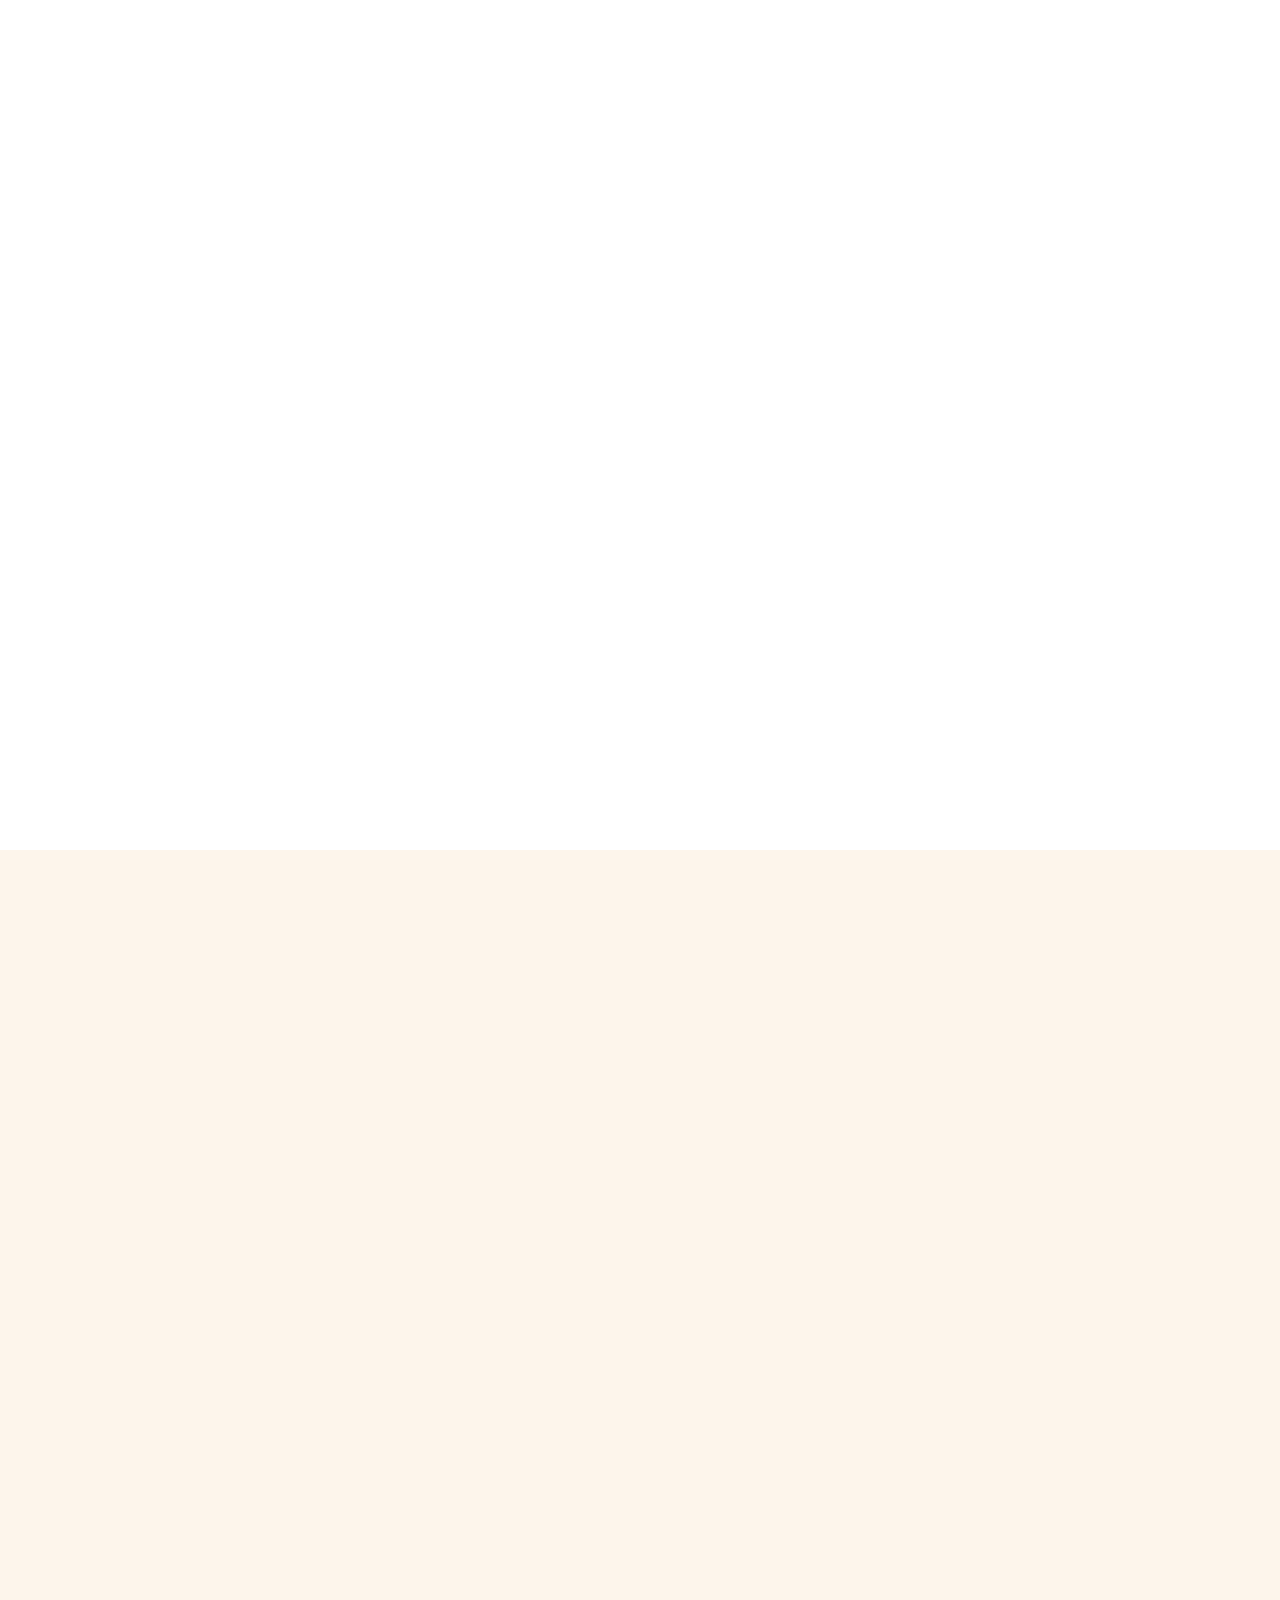
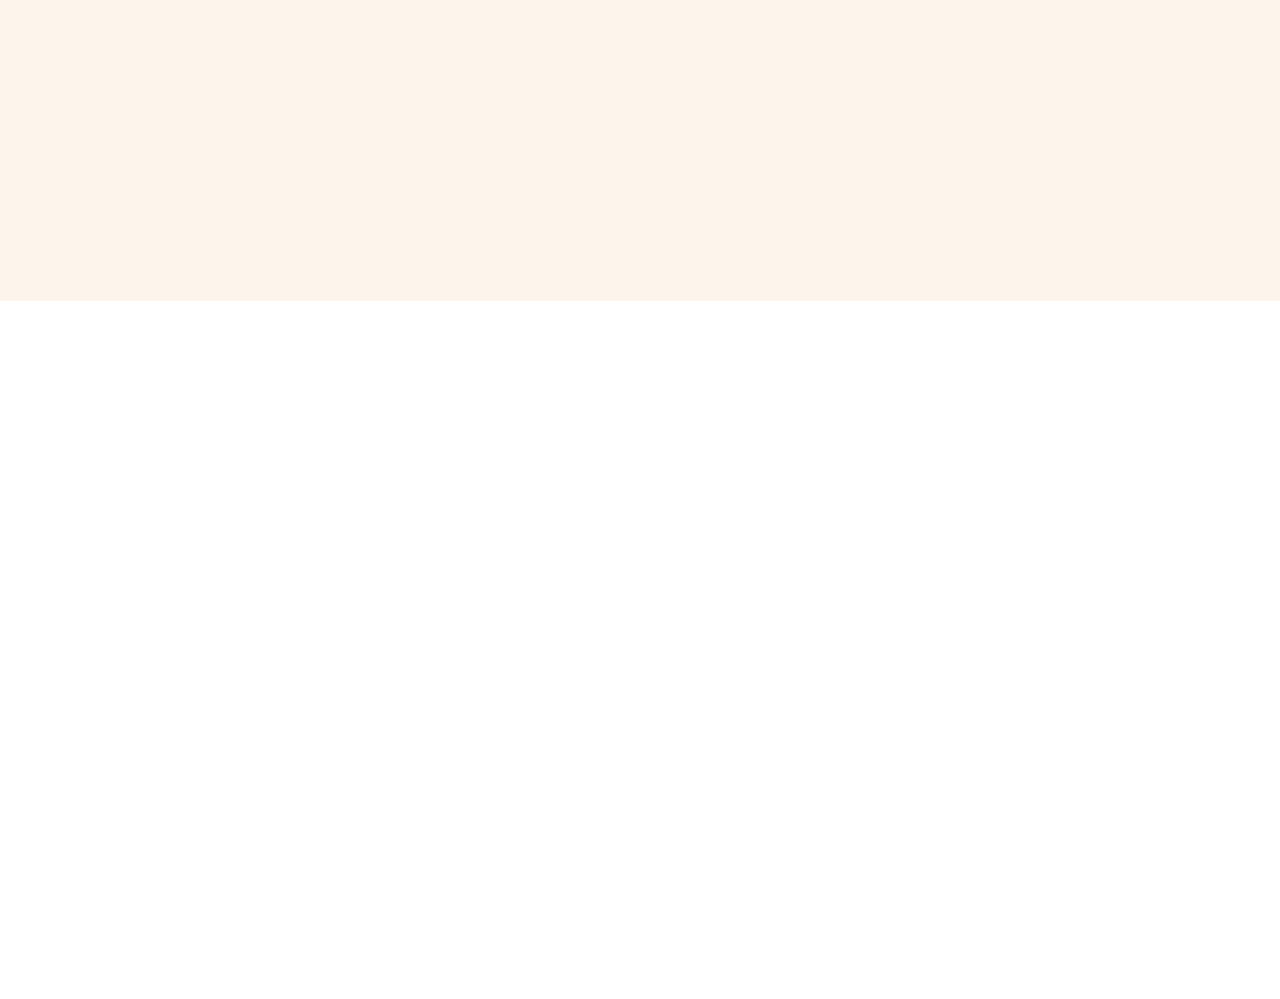
==== commit 9b0cc11c: "Add files via upload" ====
--- a/index.html
+++ b/index.html
@@ -588,7 +588,7 @@
         <div class="container">
             <div class="row">
                 <div class="col-md-6 text-center text-md-start mb-3 mb-md-0">
-                    &copy; <a href="#">Indo Bogher Plant Science (P) Ltd</a>, All Right Reserved.
+                    &copy; <a href="#">Indo Bogher Plant Science (P) Ltd.</a> All Right Reserved. developed by <a href="https://strategyfox.in/"> Strategy Fox</a>
                 </div>
             </div>
         </div>
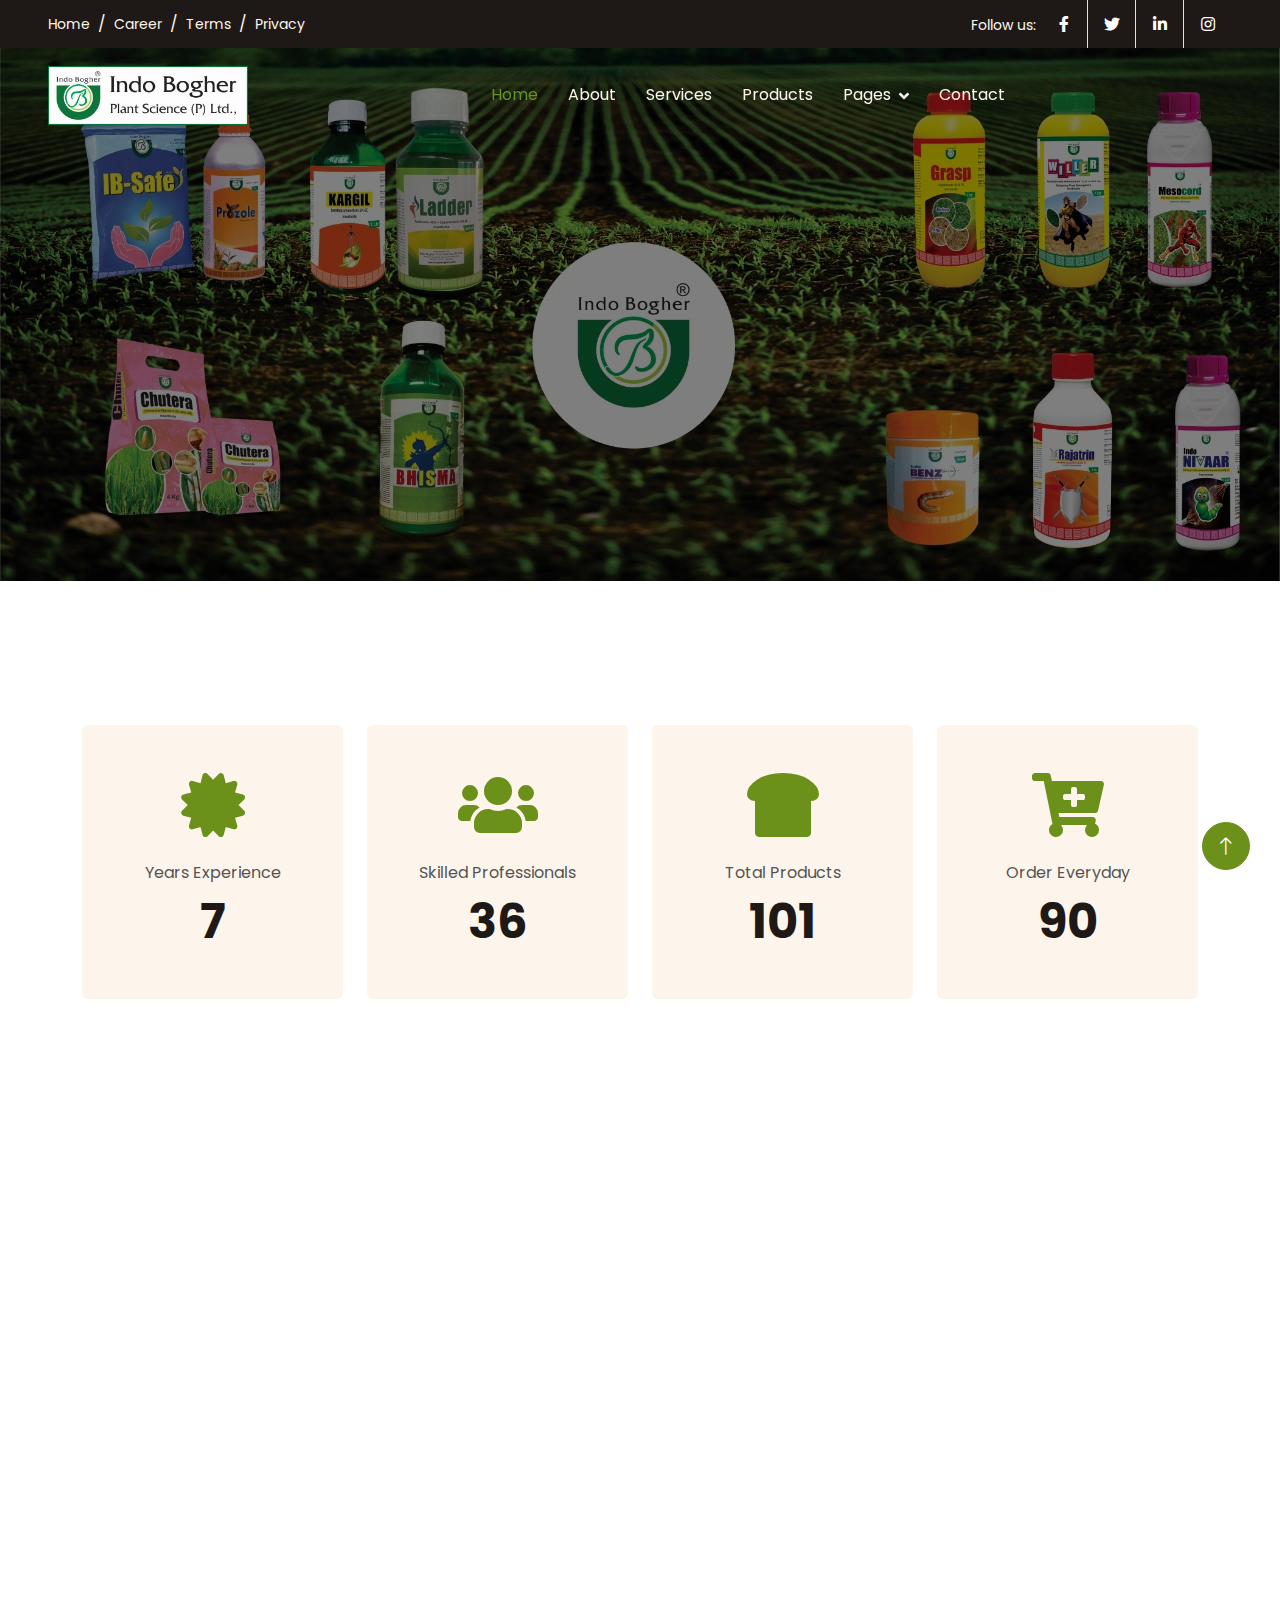
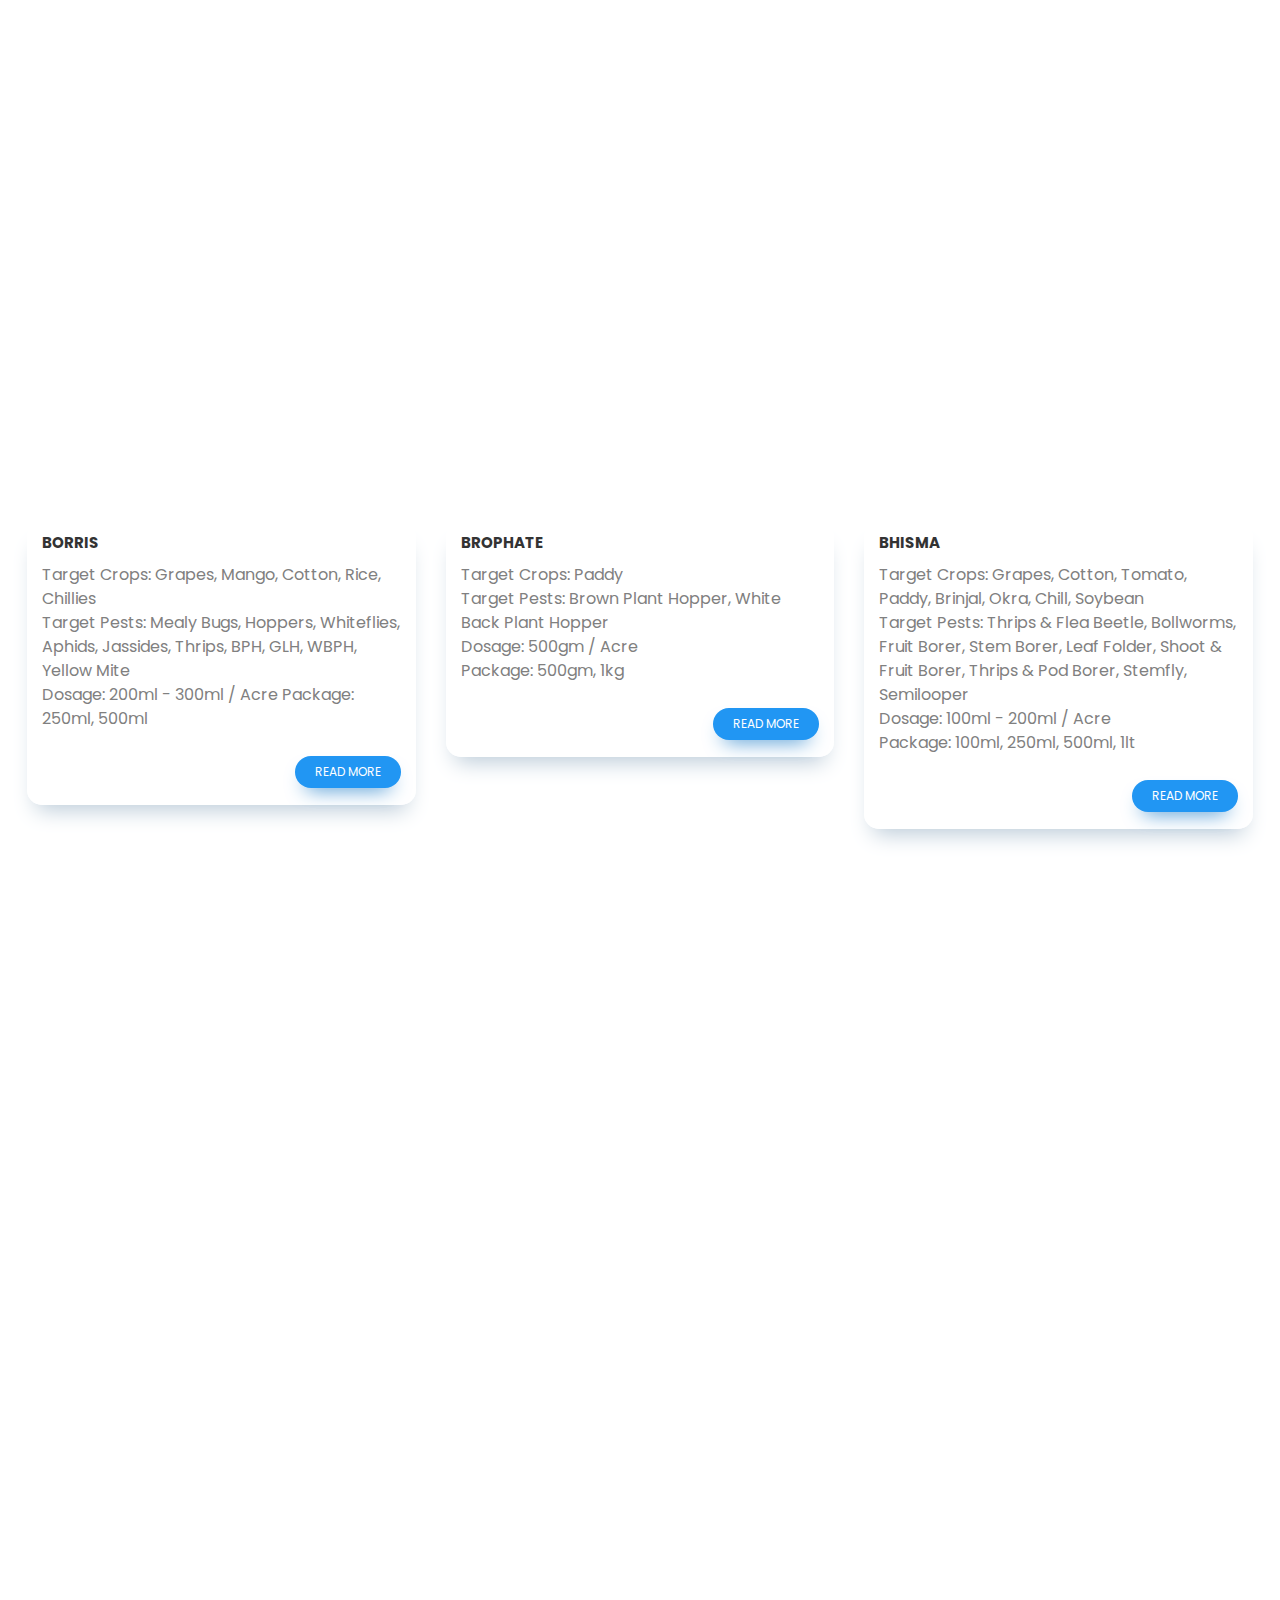
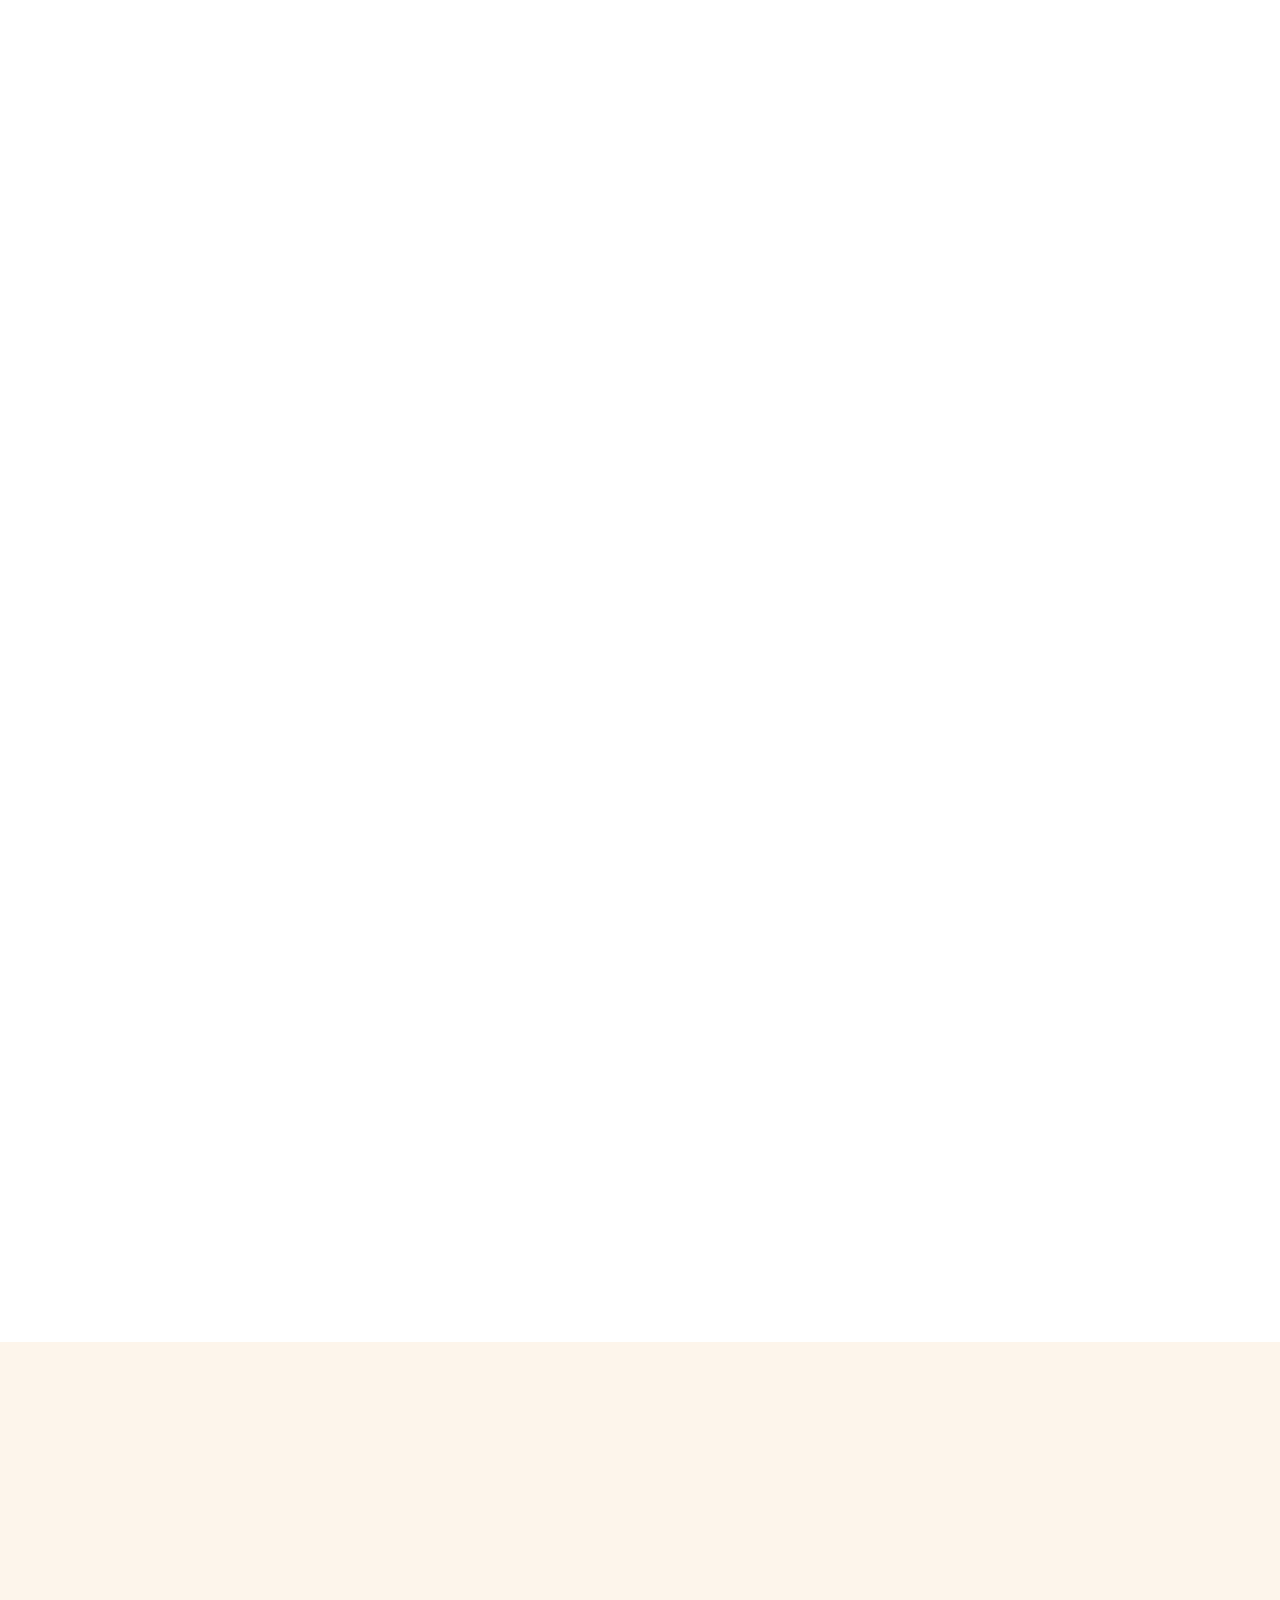
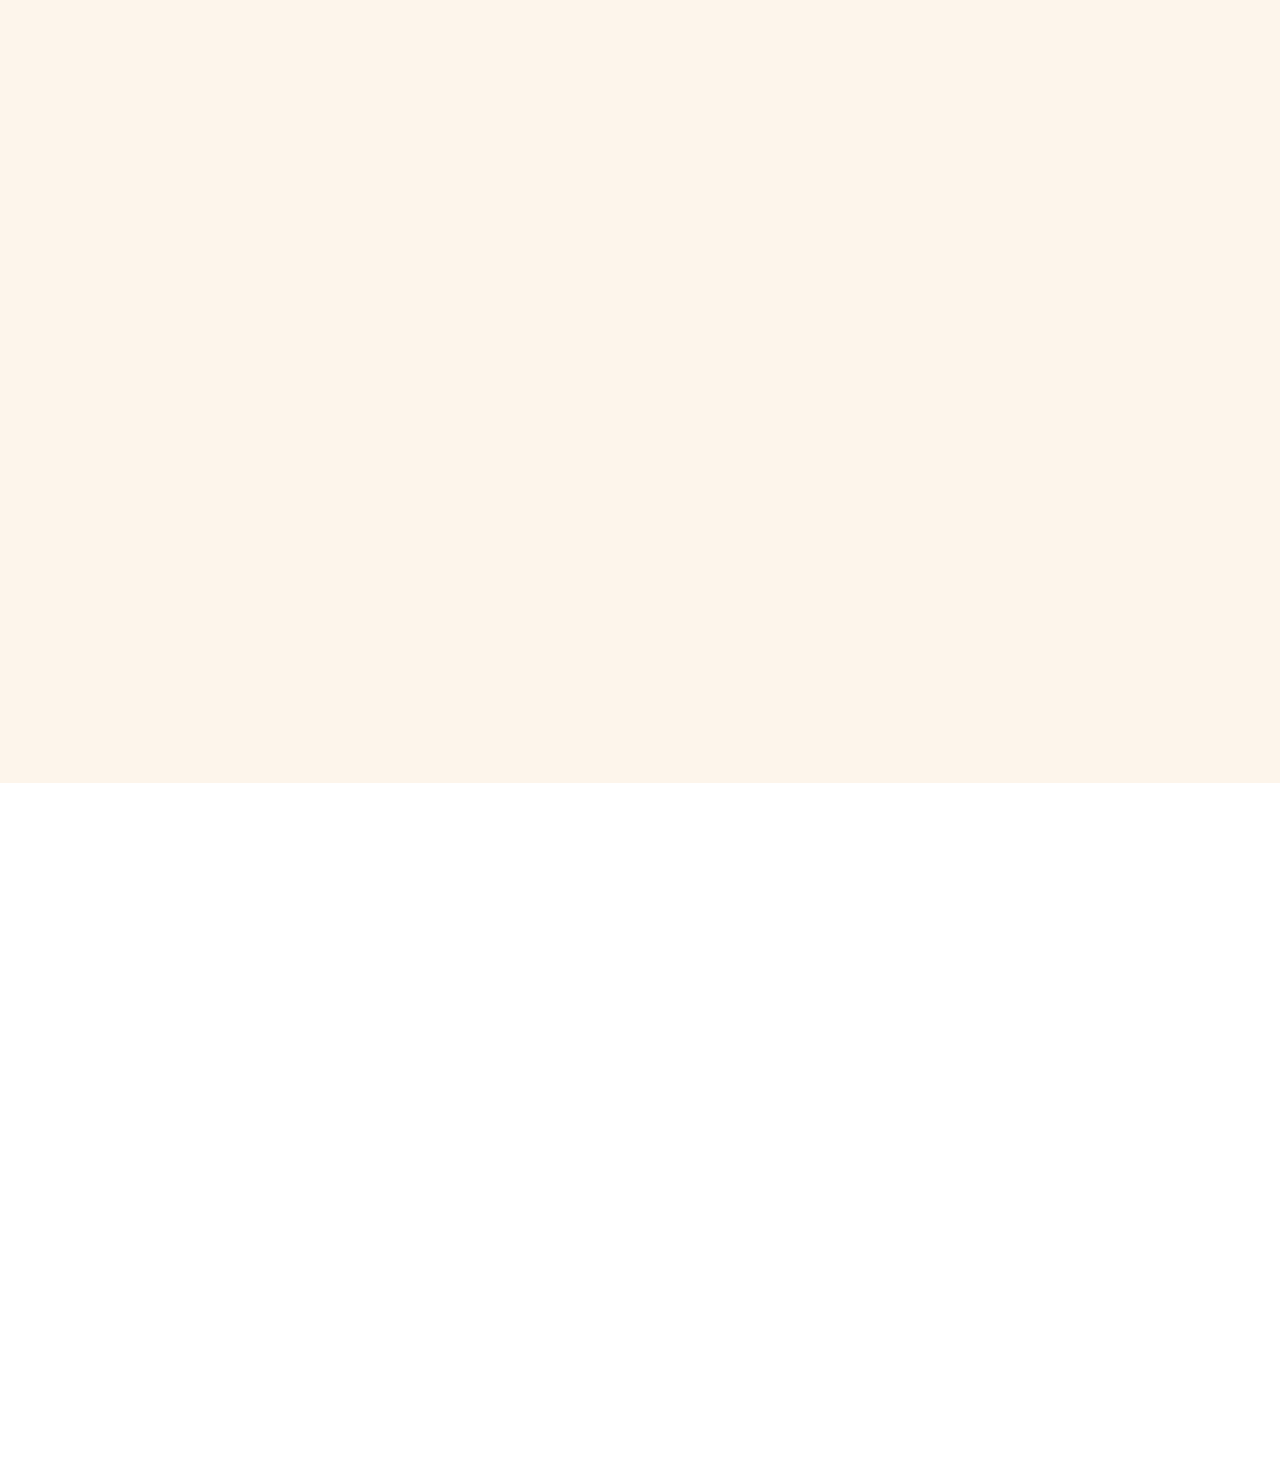
==== commit 560c9421: "Add files via upload" ====
--- a/index.html
+++ b/index.html
@@ -65,7 +65,7 @@
     <!-- Navbar Start -->
     <nav class="navbar navbar-expand-lg navbar-dark fixed-top py-lg-0 px-lg-5 wow fadeIn" style="color:white;" data-wow-delay="0.1s">
         <a href="index.html" class="navbar-brand ms-4 ms-lg-0">
-            <h1 class="m-0" style="color: white;">INDOBOGHER</h1>
+            <img class="img-fluid" src="img/lOGO.jpeg" alt="" style="width: 200px;">
         </a>
         <button type="button" class="navbar-toggler me-4" data-bs-toggle="collapse" data-bs-target="#navbarCollapse">
             <span class="navbar-toggler-icon"></span>
@@ -94,35 +94,17 @@
     <div class="container-fluid p-0 pb-5 wow fadeIn" data-wow-delay="0.1s">
         <div class="owl-carousel header-carousel position-relative">
             <div class="owl-carousel-item position-relative">
-                <img class="img-fluid" src="img/carousel-1.png" alt="">
+                <img class="img-fluid" src="img/Carosuel.jpeg" alt="">
                 <div class="owl-carousel-inner">
                     <div class="container">
                         <div class="row justify-content-start">
                             <div class="col-lg-8">
-                                <p class="text-primary text-uppercase fw-bold mb-2">//Premium Pest Control</p>
-                                <h1 class="display-1 text-light mb-4 animated slideInDown">Passionate Commitment to Pest Control Excellence</h1>
-                                <p class="text-light fs-5 mb-4 pb-3">Our dedication guarantees exceptional pest control results.</p>
-                                <a href="" class="btn btn-primary rounded-pill py-3 px-5">Read More</a>
-                            </div>
-                        </div>
-                    </div>
-                </div>
-            </div>
-            <div class="owl-carousel-item position-relative">
-                <img class="img-fluid" src="img/carousel-2.png" alt="">
-                <div class="owl-carousel-inner">
-                    <div class="container">
-                        <div class="row justify-content-start">
-                            <div class="col-lg-8">
-                                <p class="text-primary text-uppercase fw-bold mb-2">//Premium Pest Control</p>
-                                <h1 class="display-1 text-light mb-4 animated slideInDown">Passionate Commitment to Pest Control Excellence</h1>
-                                <p class="text-light fs-5 mb-4 pb-3">Our dedication guarantees exceptional pest control results.</p>
-                                <a href="" class="btn btn-primary rounded-pill py-3 px-5">Read More</a>
-                            </div>
-                        </div>
-                    </div>
-                </div>
-            </div>
+                            </div>
+                        </div>
+                    </div>
+                </div>
+            </div>
+
         </div>
     </div>
     <!-- Carousel End -->
@@ -136,28 +118,28 @@
                     <div class="fact-item bg-light rounded text-center h-100 p-5">
                         <i class="fa fa-certificate fa-4x text-primary mb-4"></i>
                         <p class="mb-2">Years Experience</p>
-                        <h1 class="display-5 mb-0" data-toggle="counter-up">50</h1>
+                        <h1 class="display-5 mb-0" data-toggle="counter-up">20</h1>
                     </div>
                 </div>
                 <div class="col-lg-3 col-md-6 wow fadeIn" data-wow-delay="0.3s">
                     <div class="fact-item bg-light rounded text-center h-100 p-5">
                         <i class="fa fa-users fa-4x text-primary mb-4"></i>
                         <p class="mb-2">Skilled Professionals</p>
-                        <h1 class="display-5 mb-0" data-toggle="counter-up">175</h1>
+                        <h1 class="display-5 mb-0" data-toggle="counter-up">100</h1>
                     </div>
                 </div>
                 <div class="col-lg-3 col-md-6 wow fadeIn" data-wow-delay="0.5s">
                     <div class="fact-item bg-light rounded text-center h-100 p-5">
-                        <i class="fa fa-flask fa-4x text-primary mb-4"></i>
+                        <i class="fa fa-bread-slice fa-4x text-primary mb-4"></i>
                         <p class="mb-2">Total Products</p>
-                        <h1 class="display-5 mb-0" data-toggle="counter-up">135</h1>
+                        <h1 class="display-5 mb-0" data-toggle="counter-up">280</h1>
                     </div>
                 </div>
                 <div class="col-lg-3 col-md-6 wow fadeIn" data-wow-delay="0.7s">
                     <div class="fact-item bg-light rounded text-center h-100 p-5">
                         <i class="fa fa-cart-plus fa-4x text-primary mb-4"></i>
                         <p class="mb-2">Order Everyday</p>
-                        <h1 class="display-5 mb-0" data-toggle="counter-up">9357</h1>
+                        <h1 class="display-5 mb-0" data-toggle="counter-up">250</h1>
                     </div>
                 </div>
             </div>
@@ -535,7 +517,7 @@
             <div class="row g-5">
                 <div class="col-lg-3 col-md-6">
                     <h4 class="text-dark mb-4">Office Address</h4>
-                    <p class="mb-2"><i class="fa fa-map-marker-alt me-3"></i>Address:Indo Bogher Plant Science(P)Ltd., H.O: 243/2, Duraisamy Nagar, Pallapatty, <br>Salem - 636009, Tamilnadu, India.</p>
+                    <p class="mb-2"><i class="fa fa-map-marker-alt me-3"></i>Address:Indo Bogher Plant Science(P)Ltd., H.O: 243/2, Duraisamy Nagar, Pallapatty, Salem - 636009,<br> Tamilnadu, India.</p>
                     <p class="mb-2"><i class="fa fa-phone-alt me-3"></i>+91-427–2351852, 99942-68999
                     </p>
                     <p class="mb-2"><i class="fa fa-envelope me-3"></i>info@indobogher.com</p>
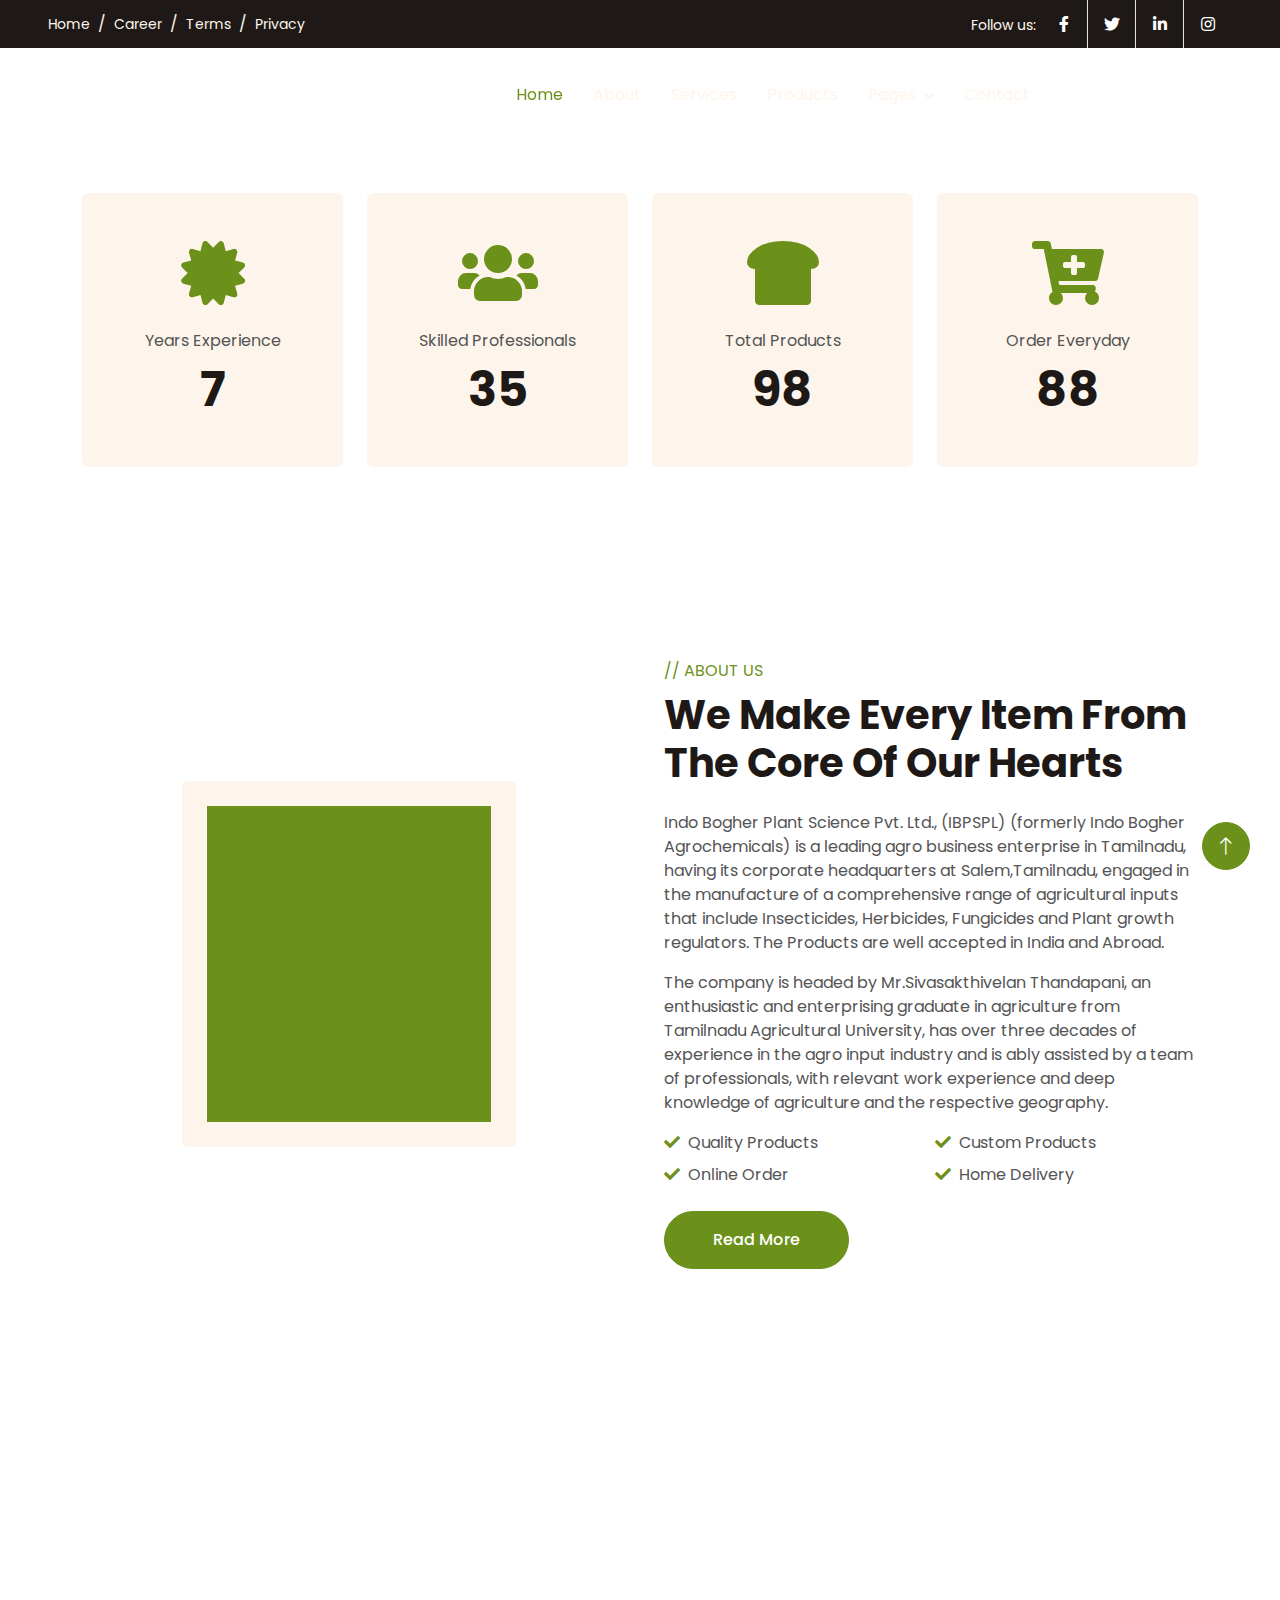
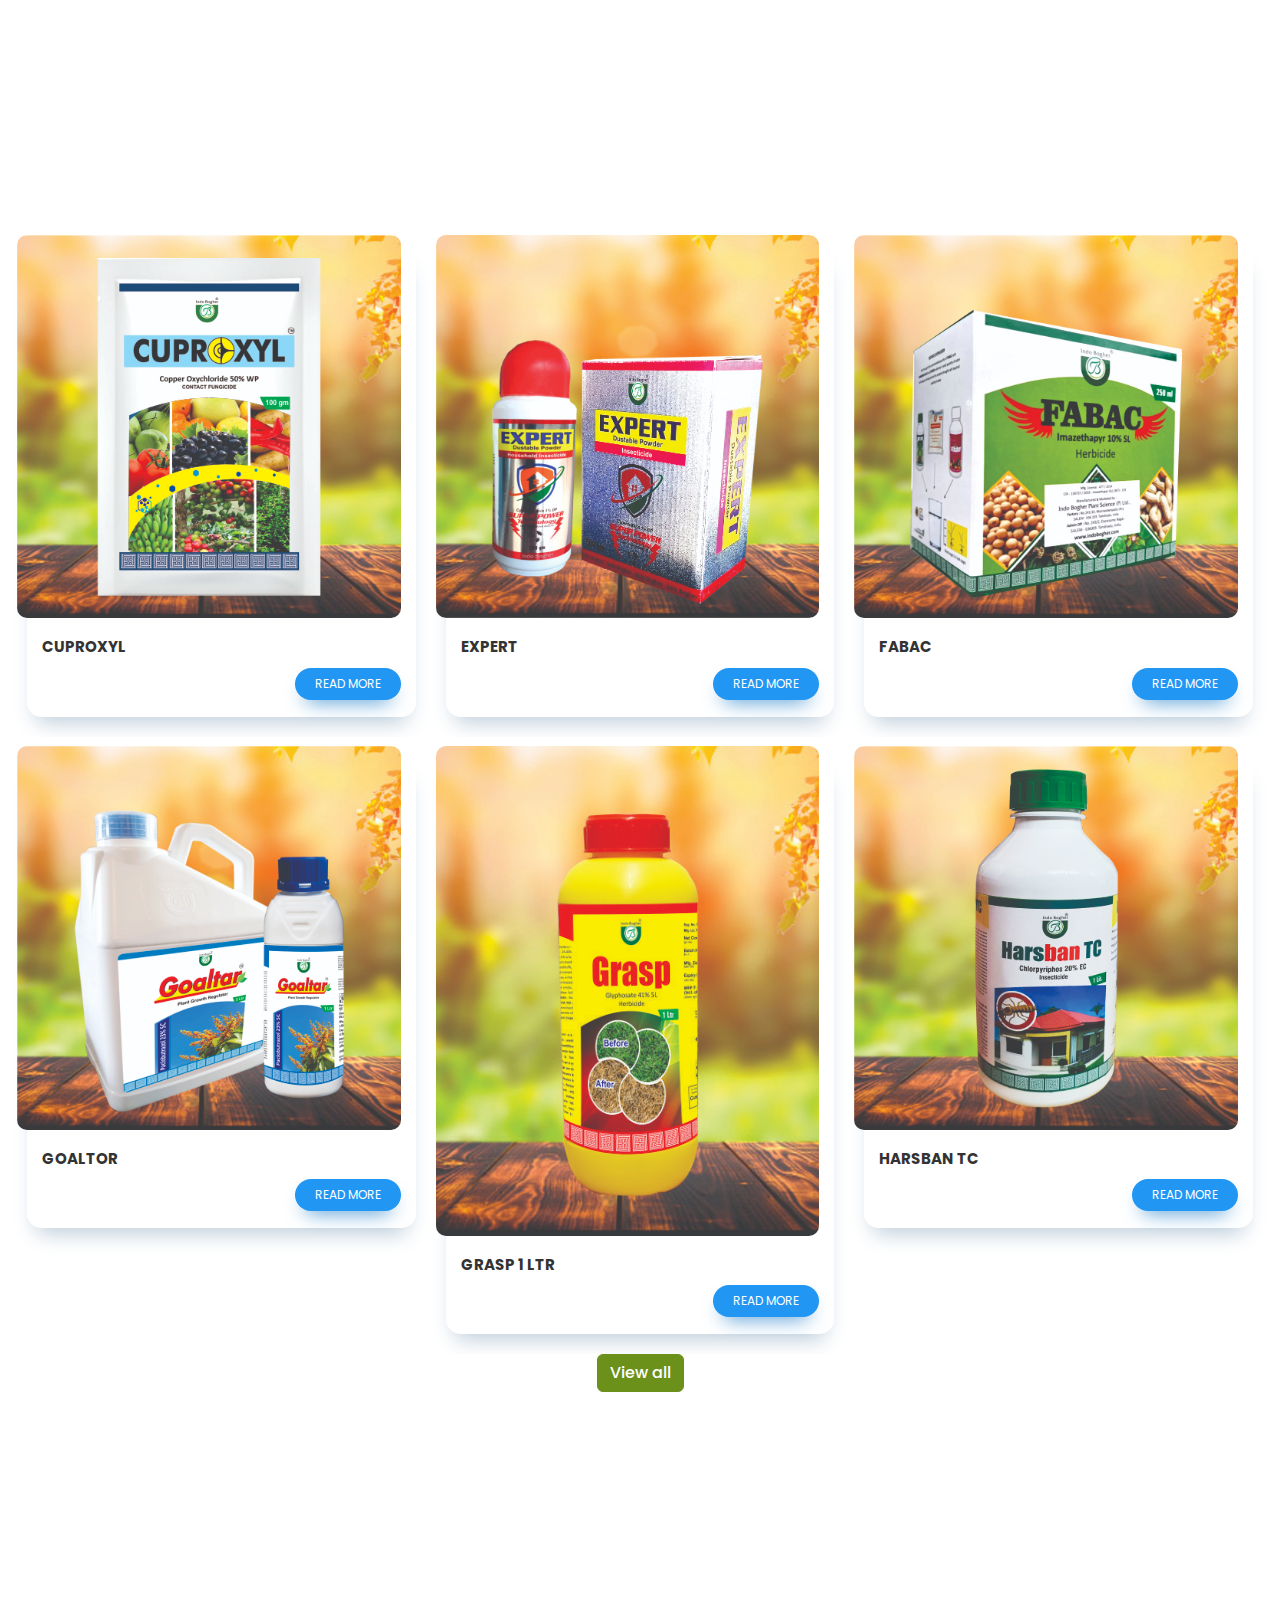
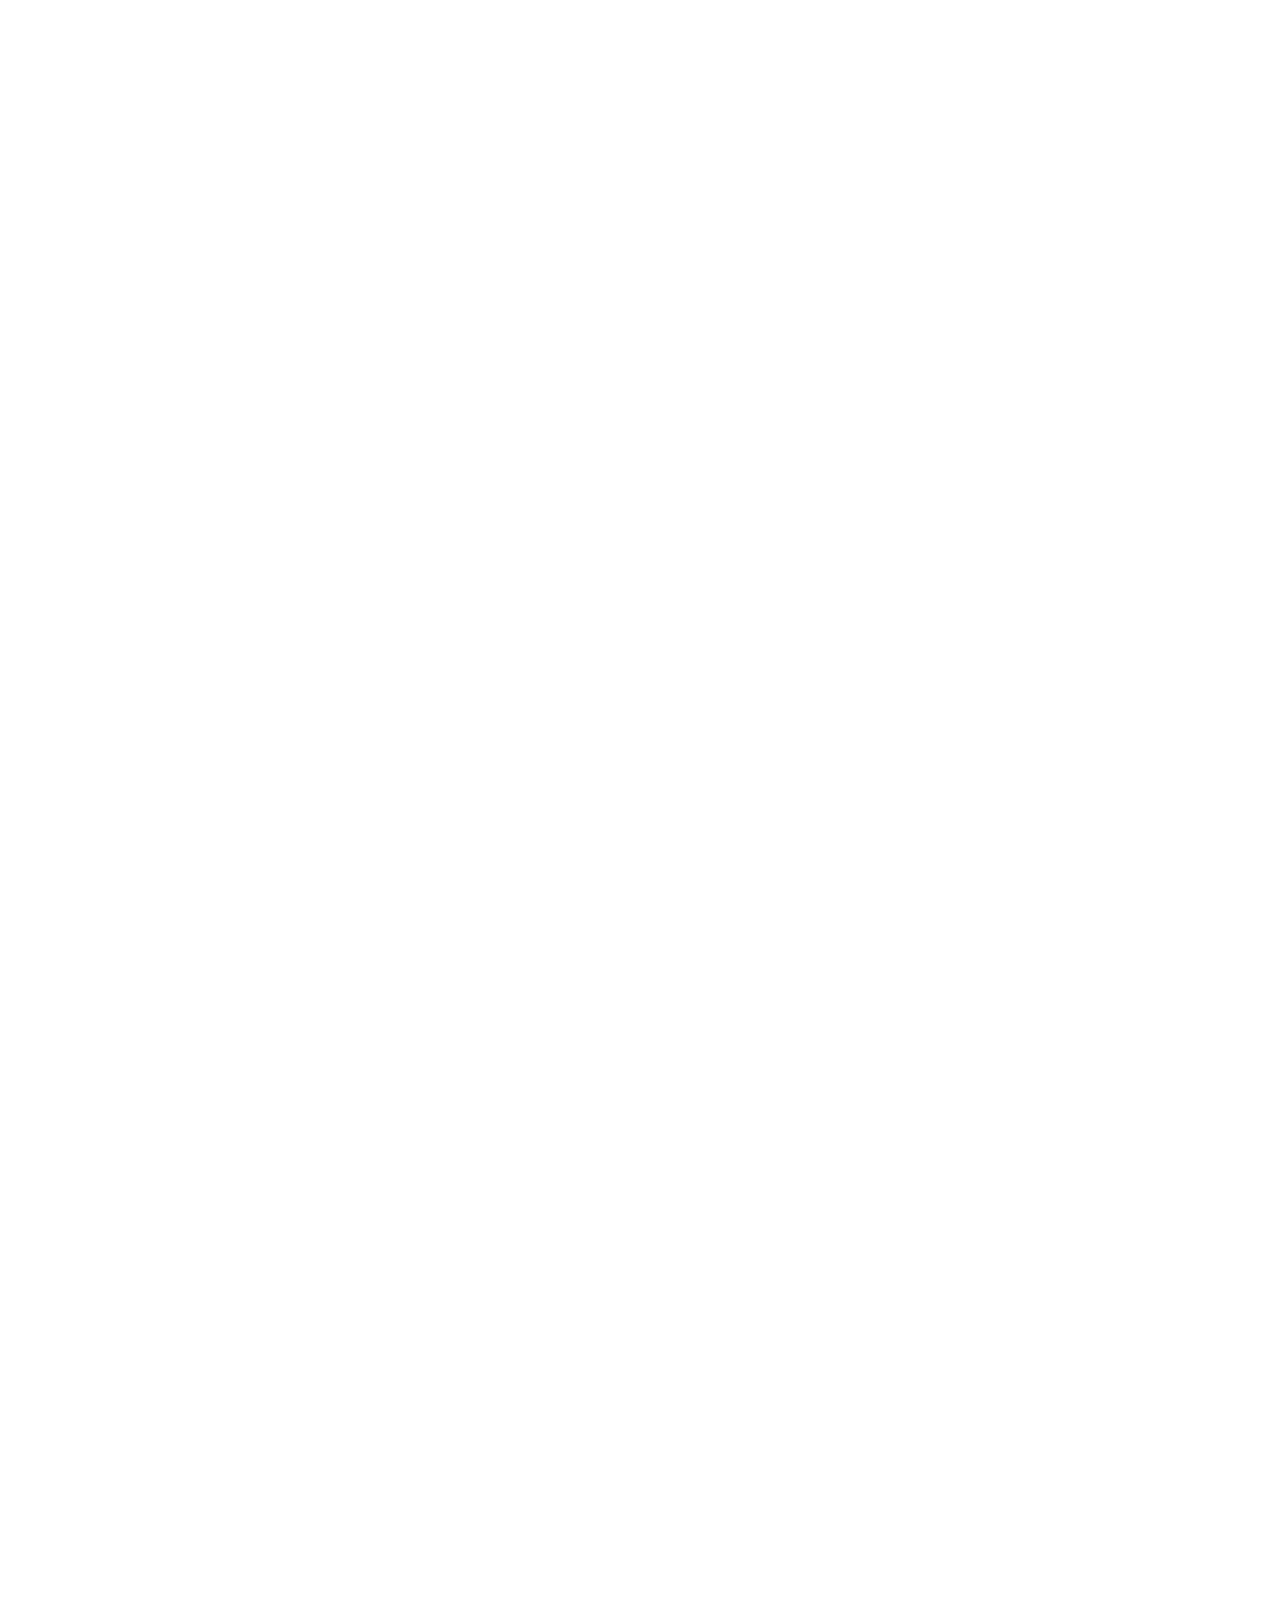
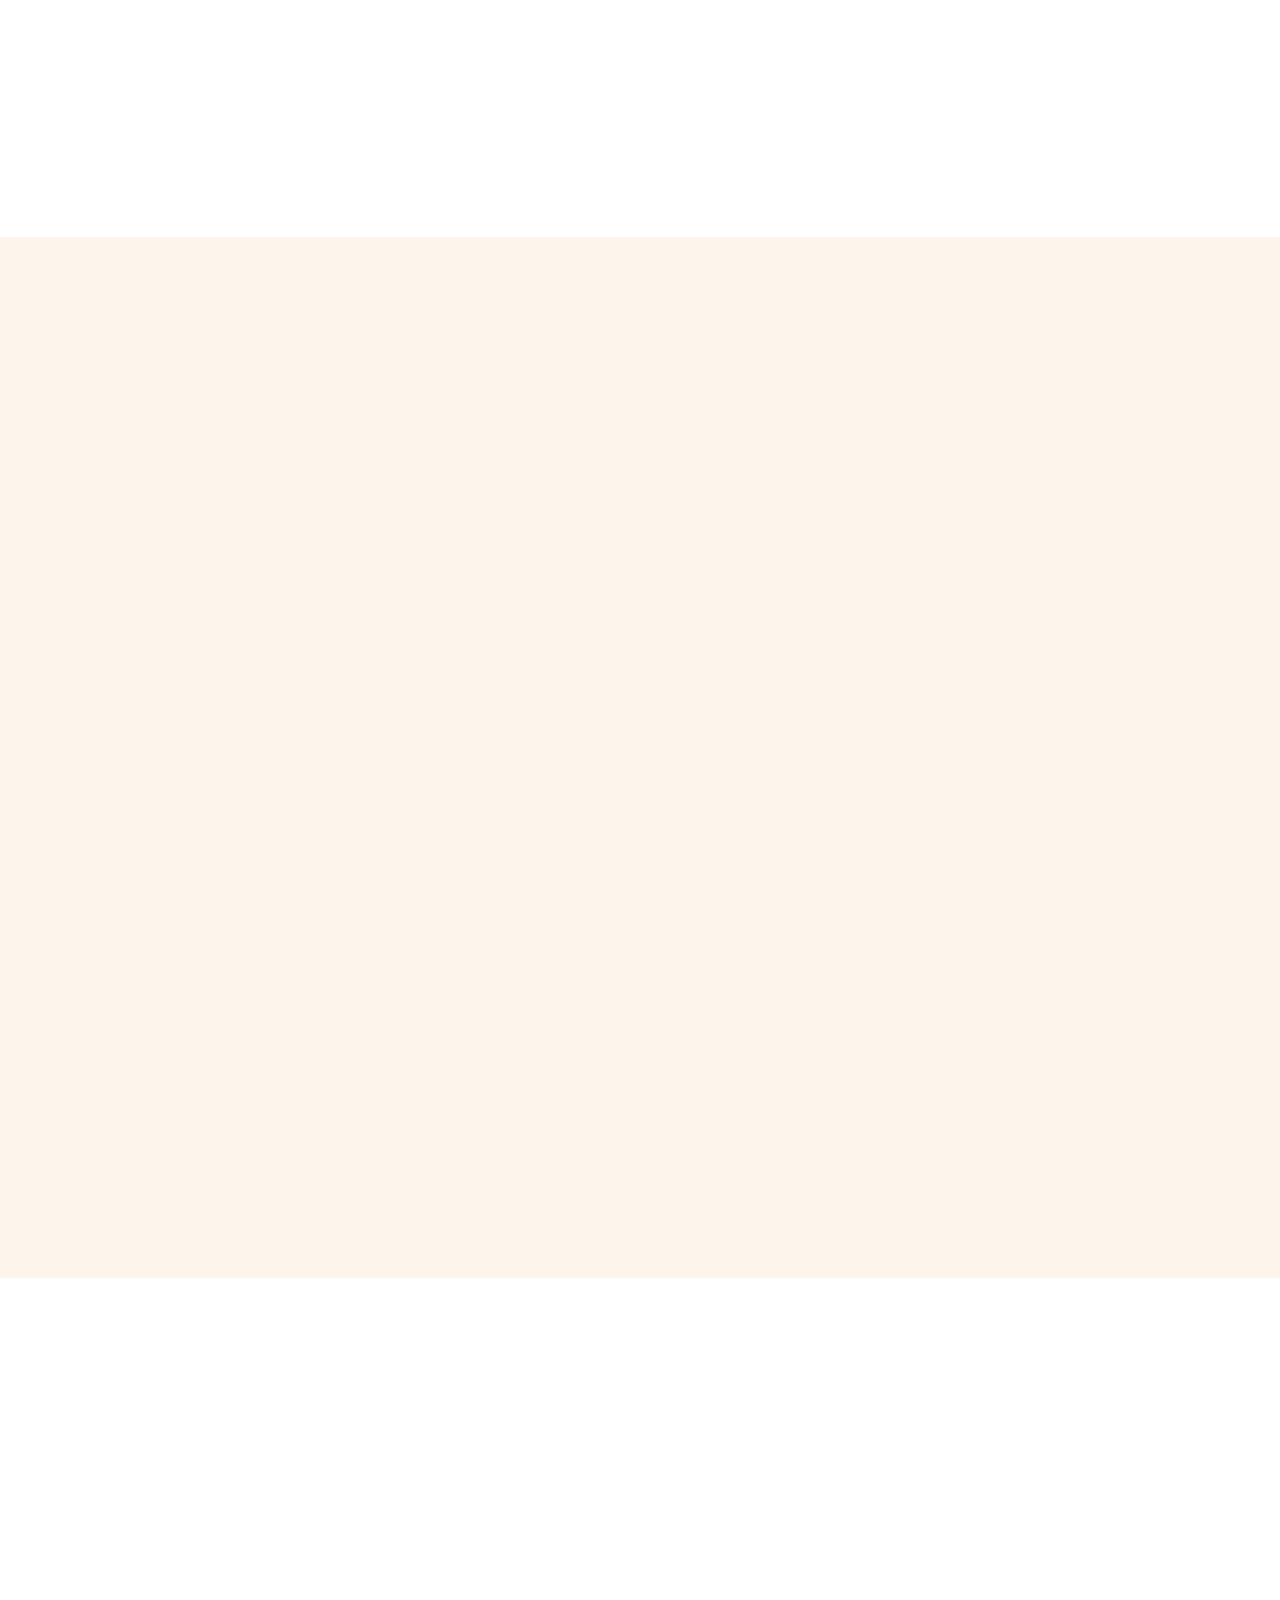
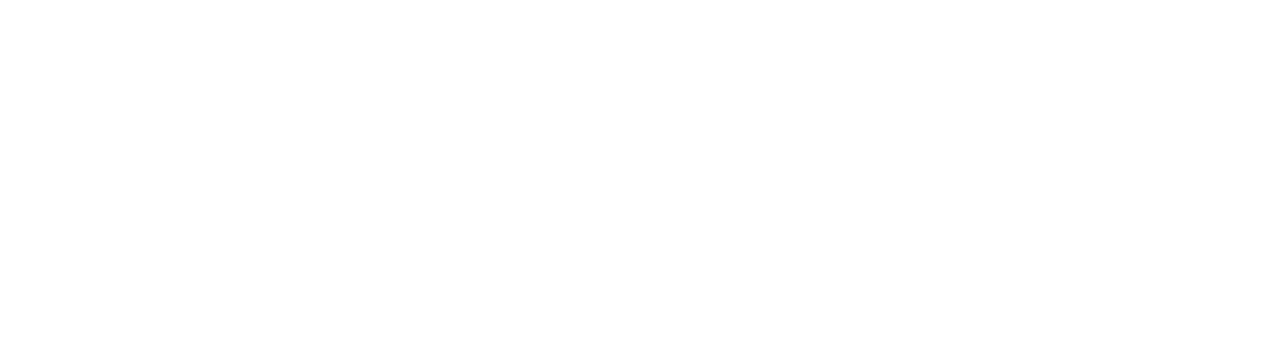
==== commit ce8e6d33: "Add files via upload" ====
--- a/index.html
+++ b/index.html
@@ -9,7 +9,7 @@
     <meta content="" name="description">
 
     <!-- Favicon -->
-    <link href="img/favicon.ico" rel="icon">
+    <link href="img/WhatsApp Image 2024-08-27 at 6.18.38 PM (1).jpeg" rel="icon">
 
     <!-- Google Web Fonts -->
     <link href='https://fonts.googleapis.com/css?family=Poppins' rel='stylesheet'>
@@ -65,7 +65,7 @@
     <!-- Navbar Start -->
     <nav class="navbar navbar-expand-lg navbar-dark fixed-top py-lg-0 px-lg-5 wow fadeIn" style="color:white;" data-wow-delay="0.1s">
         <a href="index.html" class="navbar-brand ms-4 ms-lg-0">
-            <img class="img-fluid" src="img/lOGO.jpeg" alt="" style="width: 200px;">
+            <p style="font-size: 35px; font-weight: 900;">INDO BOGHER</p>
         </a>
         <button type="button" class="navbar-toggler me-4" data-bs-toggle="collapse" data-bs-target="#navbarCollapse">
             <span class="navbar-toggler-icon"></span>
@@ -94,7 +94,7 @@
     <div class="container-fluid p-0 pb-5 wow fadeIn" data-wow-delay="0.1s">
         <div class="owl-carousel header-carousel position-relative">
             <div class="owl-carousel-item position-relative">
-                <img class="img-fluid" src="img/Carosuel.jpeg" alt="">
+                <img class="img-fluid" src="img/carousel-1.png" alt="">
                 <div class="owl-carousel-inner">
                     <div class="container">
                         <div class="row justify-content-start">
@@ -104,6 +104,7 @@
                     </div>
                 </div>
             </div>
+
 
         </div>
     </div>
@@ -166,10 +167,10 @@
                     <div class="h-100">
                         <p class="text-primary text-uppercase mb-2">// About Us</p>
                         <h1 class="display-6 mb-4">We Make Every Item From The Core Of Our Hearts</h1>
-                        <p>Indo Bogher Plant Science Pvt. Ltd., (IBPS) (formerly Indo Bogher Agrochemicals) is a leading agro business enterprise in Tamilnadu, having its corporate headquarters at Salem,Tamilnadu, engaged in the manufacture of a comprehensive
+                        <p>Indo Bogher Plant Science Pvt. Ltd., (IBPSPL) (formerly Indo Bogher Agrochemicals) is a leading agro business enterprise in Tamilnadu, having its corporate headquarters at Salem,Tamilnadu, engaged in the manufacture of a comprehensive
                             range of agricultural inputs that include Insecticides, Herbicides, Fungicides and Plant growth regulators. The Products are well accepted in India and Abroad.
-                            <p>The company is headed by Mr.Sivasakthivelan Thandapani, an enthusiastic and enterprising graduate in agriculture from Tamilnadu Agricultural University, has over two and a half decades of experience in the agro input industry
-                                and is ably assisted by a team of professionals, with relevant work experience and deep knowledge of agriculture and the respective geography.</p>
+                            <p>The company is headed by Mr.Sivasakthivelan Thandapani, an enthusiastic and enterprising graduate in agriculture from Tamilnadu Agricultural University, has over three decades of experience in the agro input industry and is
+                                ably assisted by a team of professionals, with relevant work experience and deep knowledge of agriculture and the respective geography.</p>
                             <div class="row g-2 mb-4">
                                 <div class="col-sm-6">
                                     <i class="fa fa-check text-primary me-2"></i>Quality Products
@@ -191,6 +192,14 @@
         </div>
     </div>
     <!-- About End -->
+    <section class="container-fluid my-5 p-0">
+        <div class="embed-responsive embed-responsive-16by9">
+            <video class="embed-responsive-item" autoplay muted loop>
+                <source src="img/Indo Bogher - Final Video - 13.10.2021.mp4" type="video/mp4">
+                Your browser does not support the video tag.
+            </video>
+        </div>
+    </section>
 
 
     <!-- Product Start -->
@@ -207,97 +216,224 @@
                 <div id="news-slider" class="owl-carousel">
                     <div class="post-slide">
                         <div class="post-img">
-                            <img src="https://images.unsplash.com/photo-1596265371388-43edbaadab94?crop=entropy&cs=tinysrgb&fit=crop&fm=jpg&h=301&ixid=eyJhcHBfaWQiOjF9&ixlib=rb-1.2.1&q=80&w=501" alt="">
-                            <a href="#" class="over-layer"><i class="fa fa-link"></i></a>
-                        </div>
-                        <div class="post-content">
-                            <h3 class="post-title">
-                                <a href="#">BORRIS</a>
-                            </h3>
-                            <p class="post-description">Target Crops: Grapes, Mango, Cotton, Rice, Chillies <br>Target Pests: Mealy Bugs, Hoppers, Whiteflies, Aphids, Jassides, Thrips, BPH, GLH, WBPH, Yellow Mite<br> Dosage: 200ml - 300ml / Acre Package: 250ml, 500ml</p>
-                            <span class="post-date"><i class="fa fa-clock-o"></i></span>
-                            <a href="#" class="read-more">read more</a>
-                        </div>
-                    </div>
-
-                    <div class="post-slide">
-                        <div class="post-img">
-                            <img src="https://images.unsplash.com/photo-1533227268428-f9ed0900fb3b?crop=entropy&cs=tinysrgb&fit=crop&fm=jpg&h=303&ixid=eyJhcHBfaWQiOjF9&ixlib=rb-1.2.1&q=80&w=503" alt="">
-                            <a href="#" class="over-layer"><i class="fa fa-link"></i></a>
-                        </div>
-                        <div class="post-content">
-                            <h3 class="post-title">
-                                <a href="#">BROPHATE</a>
-                            </h3>
-                            <p class="post-description">Target Crops: Paddy<br> Target Pests: Brown Plant Hopper, White Back Plant Hopper<br> Dosage: 500gm / Acre<br> Package: 500gm, 1kg</p>
-                            <span class="post-date"><i class="fa fa-clock-o"></i></span>
-                            <a href="#" class="read-more">read more</a>
-                        </div>
-                    </div>
-
-                    <div class="post-slide">
-                        <div class="post-img">
-                            <img src="https://images.unsplash.com/photo-1564979268369-42032c5ca998?crop=entropy&cs=tinysrgb&fit=crop&fm=jpg&h=300&ixid=eyJhcHBfaWQiOjF9&ixlib=rb-1.2.1&q=80&w=500" alt="">
-                            <a href="#" class="over-layer"><i class="fa fa-link"></i></a>
-                        </div>
-                        <div class="post-content">
-                            <h3 class="post-title">
-                                <a href="#">BHISMA</a>
-                            </h3>
-                            <p class="post-description">Target Crops: Grapes, Cotton, Tomato, Paddy, Brinjal, Okra, Chill, Soybean<br> Target Pests: Thrips & Flea Beetle, Bollworms, Fruit Borer, Stem Borer, Leaf Folder, Shoot & Fruit Borer, Thrips & Pod Borer, Stemfly, Semilooper<br>                                Dosage: 100ml - 200ml / Acre<br> Package: 100ml, 250ml, 500ml, 1lt</p>
-                            <span class="post-date"><i class="fa fa-clock-o"></i></span>
-                            <a href="#" class="read-more">read more</a>
-                        </div>
-                    </div>
-
-                    <div class="post-slide">
-                        <div class="post-img">
-                            <img src="https://images.unsplash.com/photo-1576659531892-0f4991fca82b?crop=entropy&cs=tinysrgb&fit=crop&fm=jpg&h=301&ixid=eyJhcHBfaWQiOjF9&ixlib=rb-1.2.1&q=80&w=501" alt="">
-                            <a href="#" class="over-layer"><i class="fa fa-link"></i></a>
-                        </div>
-                        <div class="post-content">
-                            <h3 class="post-title">
-                                <a href="#">HYPER</a>
-                            </h3>
-                            <p class="post-description">Target Crops: Cotton, Bhendi, Brinjal<br> Target Pests: Bollwarms, Jassids, Thrips, Shoot & Fruit Borer<br> Dosage: 60ml - 80ml / Acre<br> Package: 100ml, 250ml, 500ml, 1lt</p>
-                            <span class="post-date"><i class="fa fa-clock-o"></i></span>
-                            <a href="#" class="read-more">read more</a>
-                        </div>
-                    </div>
-
-                    <div class="post-slide">
-                        <div class="post-img">
-                            <img src="https://images.unsplash.com/photo-1586083702768-190ae093d34d?crop=entropy&cs=tinysrgb&fit=crop&fm=jpg&h=305&ixid=eyJhcHBfaWQiOjF9&ixlib=rb-1.2.1&q=80&w=505" alt="">
-                            <a href="#" class="over-layer"><i class="fa fa-link"></i></a>
-                        </div>
-                        <div class="post-content">
-                            <h3 class="post-title">
-                                <a href="#">INDARA</a>
-                            </h3>
-                            <p class="post-description">Target Crops: Mango, Potato, Cotton, Wheat, Tea, Cumin, Tomato, Rice, Citrus, Brinjal, Okra, Mustard<br> Target Pests: Hoppers, Aphids, Jassids, Whitefiles, Mosquito Bug, Helopeltis, Stem Borer, Gall Midge, Leaf Folder, BPH,
-                                WBPH, GLH, Thrips, Psylla<br> Dosage: 40gm - 80gm / Acre<br> Package: 10gm, 50gm, 100gm, 250gm, 500gm, 1kg</p>
-                            <span class="post-date"><i class="fa fa-clock-o"></i></span>
-                            <a href="#" class="read-more">read more</a>
-                        </div>
-                    </div>
-
-                    <div class="post-slide">
-                        <div class="post-img">
-                            <img src="https://images.unsplash.com/photo-1484656551321-a1161420a2a0?crop=entropy&cs=tinysrgb&fit=crop&fm=jpg&h=306&ixid=eyJhcHBfaWQiOjF9&ixlib=rb-1.2.1&q=80&w=506" alt="">
-                            <a href="#" class="over-layer"><i class="fa fa-link"></i></a>
-                        </div>
-                        <div class="post-content">
-                            <h3 class="post-title">
-                                <a href="#">INDOMIDA</a>
-                            </h3>
-                            <p class="post-description">Target Crops: Grapes, Mango, Cotton, Sugarcane, Paddy, Citrus, Bhendi, Groundnut, Sunflower, Tomato, Oktra<br> Target Pests: Flea Beetle, Hopper, Aphid, Whitefly, Jassids, Thrips, Termite, BPH, WBPH, GLH, Leaf Miner, Psylla<br>                                Dosage: 100ml - 150ml / Acre<br> Package: 50ml, 100ml, 250ml, 500ml, 1lt</p>
-                            <span class="post-date"><i class="fa fa-clock-o"></i></span>
-                            <a href="#" class="read-more">read more</a>
-                        </div>
-                    </div>
-                </div>
-            </div>
-        </div>
+                            <img src="img/CUPROXYL.jpg" alt="">
+                            <a href="#" class="over-layer"><i class="fa fa-link"></i></a>
+                        </div>
+                        <div class="post-content">
+                            <h3 class="post-title">
+                                <a href="#">CUPROXYL</a>
+                            </h3>
+                            <span class="post-date"><i class="fa fa-clock-o"></i></span>
+                            <a href="#" class="read-more">read more</a>
+                        </div>
+                    </div>
+
+                    <div class="post-slide">
+                        <div class="post-img">
+                            <img src="img/EXPERT.jpg" alt="">
+                            <a href="#" class="over-layer"><i class="fa fa-link"></i></a>
+                        </div>
+                        <div class="post-content">
+                            <h3 class="post-title">
+                                <a href="#">EXPERT</a>
+                            </h3>
+
+                            <span class="post-date"><i class="fa fa-clock-o"></i></span>
+                            <a href="#" class="read-more">read more</a>
+                        </div>
+                    </div>
+
+                    <div class="post-slide">
+                        <div class="post-img">
+                            <img src="img/FABAC.jpg" alt="">
+                            <a href="#" class="over-layer"><i class="fa fa-link"></i></a>
+                        </div>
+                        <div class="post-content">
+                            <h3 class="post-title">
+                                <a href="#">FABAC</a>
+                            </h3>
+
+                            <span class="post-date"><i class="fa fa-clock-o"></i></span>
+                            <a href="#" class="read-more">read more</a>
+                        </div>
+                    </div>
+
+                    <div class="post-slide">
+                        <div class="post-img">
+                            <img src="img/FARMATE.jpg" alt="">
+                            <a href="#" class="over-layer"><i class="fa fa-link"></i></a>
+                        </div>
+                        <div class="post-content">
+                            <h3 class="post-title">
+                                <a href="#">FARMATE</a>
+                            </h3>
+
+                            <span class="post-date"><i class="fa fa-clock-o"></i></span>
+                            <a href="#" class="read-more">read more</a>
+                        </div>
+                    </div>
+
+                    <div class="post-slide">
+                        <div class="post-img">
+                            <img src="img/GLINT PLUS.jpg" alt="">
+                            <a href="#" class="over-layer"><i class="fa fa-link"></i></a>
+                        </div>
+                        <div class="post-content">
+                            <h3 class="post-title">
+                                <a href="#">GLINT PLUS</a>
+                            </h3>
+
+                            <span class="post-date"><i class="fa fa-clock-o"></i></span>
+                            <a href="#" class="read-more">read more</a>
+                        </div>
+                    </div>
+
+                    <div class="post-slide">
+                        <div class="post-img">
+                            <img src="img/GLINT.jpg" alt="">
+                            <a href="#" class="over-layer"><i class="fa fa-link"></i></a>
+                        </div>
+                        <div class="post-content">
+                            <h3 class="post-title">
+                                <a href="#">GLINT</a>
+                            </h3>
+                            <span class="post-date"><i class="fa fa-clock-o"></i></span>
+                            <a href="#" class="read-more">read more</a>
+                        </div>
+                    </div>
+                </div>
+            </div>
+        </div>
+    </div>
+    <!-- 2-->
+    <div class="container-fluid">
+        <div class="row">
+            <div class="col-md-12">
+                <div id="news-slider-2" class="owl-carousel">
+                    <div class="post-slide">
+                        <div class="post-img">
+                            <img src="img/GOALTOR.jpg" alt="">
+                            <a href="#" class="over-layer"><i class="fa fa-link"></i></a>
+                        </div>
+                        <div class="post-content">
+                            <h3 class="post-title">
+                                <a href="#">GOALTOR</a>
+                            </h3>
+
+                            <span class="post-date"><i class="fa fa-clock-o"></i></span>
+                            <a href="#" class="read-more">read more</a>
+                        </div>
+                    </div>
+
+                    <div class="post-slide">
+                        <div class="post-img">
+                            <img src="img/grasp 1 ltr.jpg" alt="">
+                            <a href="#" class="over-layer"><i class="fa fa-link"></i></a>
+                        </div>
+                        <div class="post-content">
+                            <h3 class="post-title">
+                                <a href="#">GRASP 1 ltr</a>
+                            </h3>
+
+                            <span class="post-date"><i class="fa fa-clock-o"></i></span>
+                            <a href="#" class="read-more">read more</a>
+                        </div>
+                    </div>
+
+                    <div class="post-slide">
+                        <div class="post-img">
+                            <img src="img/HARSBAN TC.jpg" alt="">
+                            <a href="#" class="over-layer"><i class="fa fa-link"></i></a>
+                        </div>
+                        <div class="post-content">
+                            <h3 class="post-title">
+                                <a href="#">HARSBAN TC</a>
+                            </h3>
+
+                            <span class="post-date"><i class="fa fa-clock-o"></i></span>
+                            <a href="#" class="read-more">read more</a>
+                        </div>
+                    </div>
+
+                    <div class="post-slide">
+                        <div class="post-img">
+                            <img src="img/HARSBAN.jpg" alt="">
+                            <a href="#" class="over-layer"><i class="fa fa-link"></i></a>
+                        </div>
+                        <div class="post-content">
+                            <h3 class="post-title">
+                                <a href="#">HARSBAN</a>
+                            </h3>
+
+                            <span class="post-date"><i class="fa fa-clock-o"></i></span>
+                            <a href="#" class="read-more">read more</a>
+                        </div>
+                    </div>
+
+                    <div class="post-slide">
+                        <div class="post-img">
+                            <img src="img/HATTRICK.jpg" alt="">
+                            <a href="#" class="over-layer"><i class="fa fa-link"></i></a>
+                        </div>
+                        <div class="post-content">
+                            <h3 class="post-title">
+                                <a href="#">HATTRICK</a>
+                            </h3>
+
+                            <span class="post-date"><i class="fa fa-clock-o"></i></span>
+                            <a href="#" class="read-more">read more</a>
+                        </div>
+                    </div>
+
+                    <div class="post-slide">
+                        <div class="post-img">
+                            <img src="img/IBSAFE.jpg" alt="">
+                            <a href="#" class="over-layer"><i class="fa fa-link"></i></a>
+                        </div>
+                        <div class="post-content">
+                            <h3 class="post-title">
+                                <a href="#">IBSAFE</a>
+                            </h3>
+
+                            <span class="post-date"><i class="fa fa-clock-o"></i></span>
+                            <a href="#" class="read-more">read more</a>
+                        </div>
+                    </div>
+                    <div class="post-slide">
+                        <div class="post-img">
+                            <img src="img/IMASK HOUSE HOLD.jpg" alt="">
+                            <a href="#" class="over-layer"><i class="fa fa-link"></i></a>
+                        </div>
+                        <div class="post-content">
+                            <h3 class="post-title">
+                                <a href="#">IMASK HOUSE HOLD</a>
+                            </h3>
+
+                            <span class="post-date"><i class="fa fa-clock-o"></i></span>
+                            <a href="#" class="read-more">read more</a>
+                        </div>
+                    </div>
+                    <div class="post-slide">
+                        <div class="post-img">
+                            <img src="img/IMASK.png" alt="">
+                            <a href="#" class="over-layer"><i class="fa fa-link"></i></a>
+                        </div>
+                        <div class="post-content">
+                            <h3 class="post-title">
+                                <a href="#">IMASK</a>
+                            </h3>
+
+                            <span class="post-date"><i class="fa fa-clock-o"></i></span>
+                            <a href="#" class="read-more">read more</a>
+                        </div>
+                    </div>
+                </div>
+            </div>
+        </div>
+    </div>
+    <!-- 2 End -->
+    <div class="text-center">
+        <a href="https://byizafarm.com/" class="btn btn-primary">View all</a>
     </div>
 
 
@@ -480,7 +616,8 @@
                             <span>Agricultural Consultant</span>
                         </div>
                     </div>
-                    <p class="mb-0">Unfortunately, this pesticide didn't work as effectively as I had hoped. It managed to control some pests, but I still noticed a few lingering around. Disappointed with the overall performance.</p>
+                    <p class="mb-0">I’m really pleased with this pesticide! It effectively controlled a large portion of the pests in my garden, and I noticed a significant improvement right away. It’s a great product that has made a noticeable difference. Highly recommend
+                        it for anyone dealing with pest issues!</p>
                 </div>
                 <div class="testimonial-item bg-white rounded p-4">
                     <div class="d-flex align-items-center mb-4">
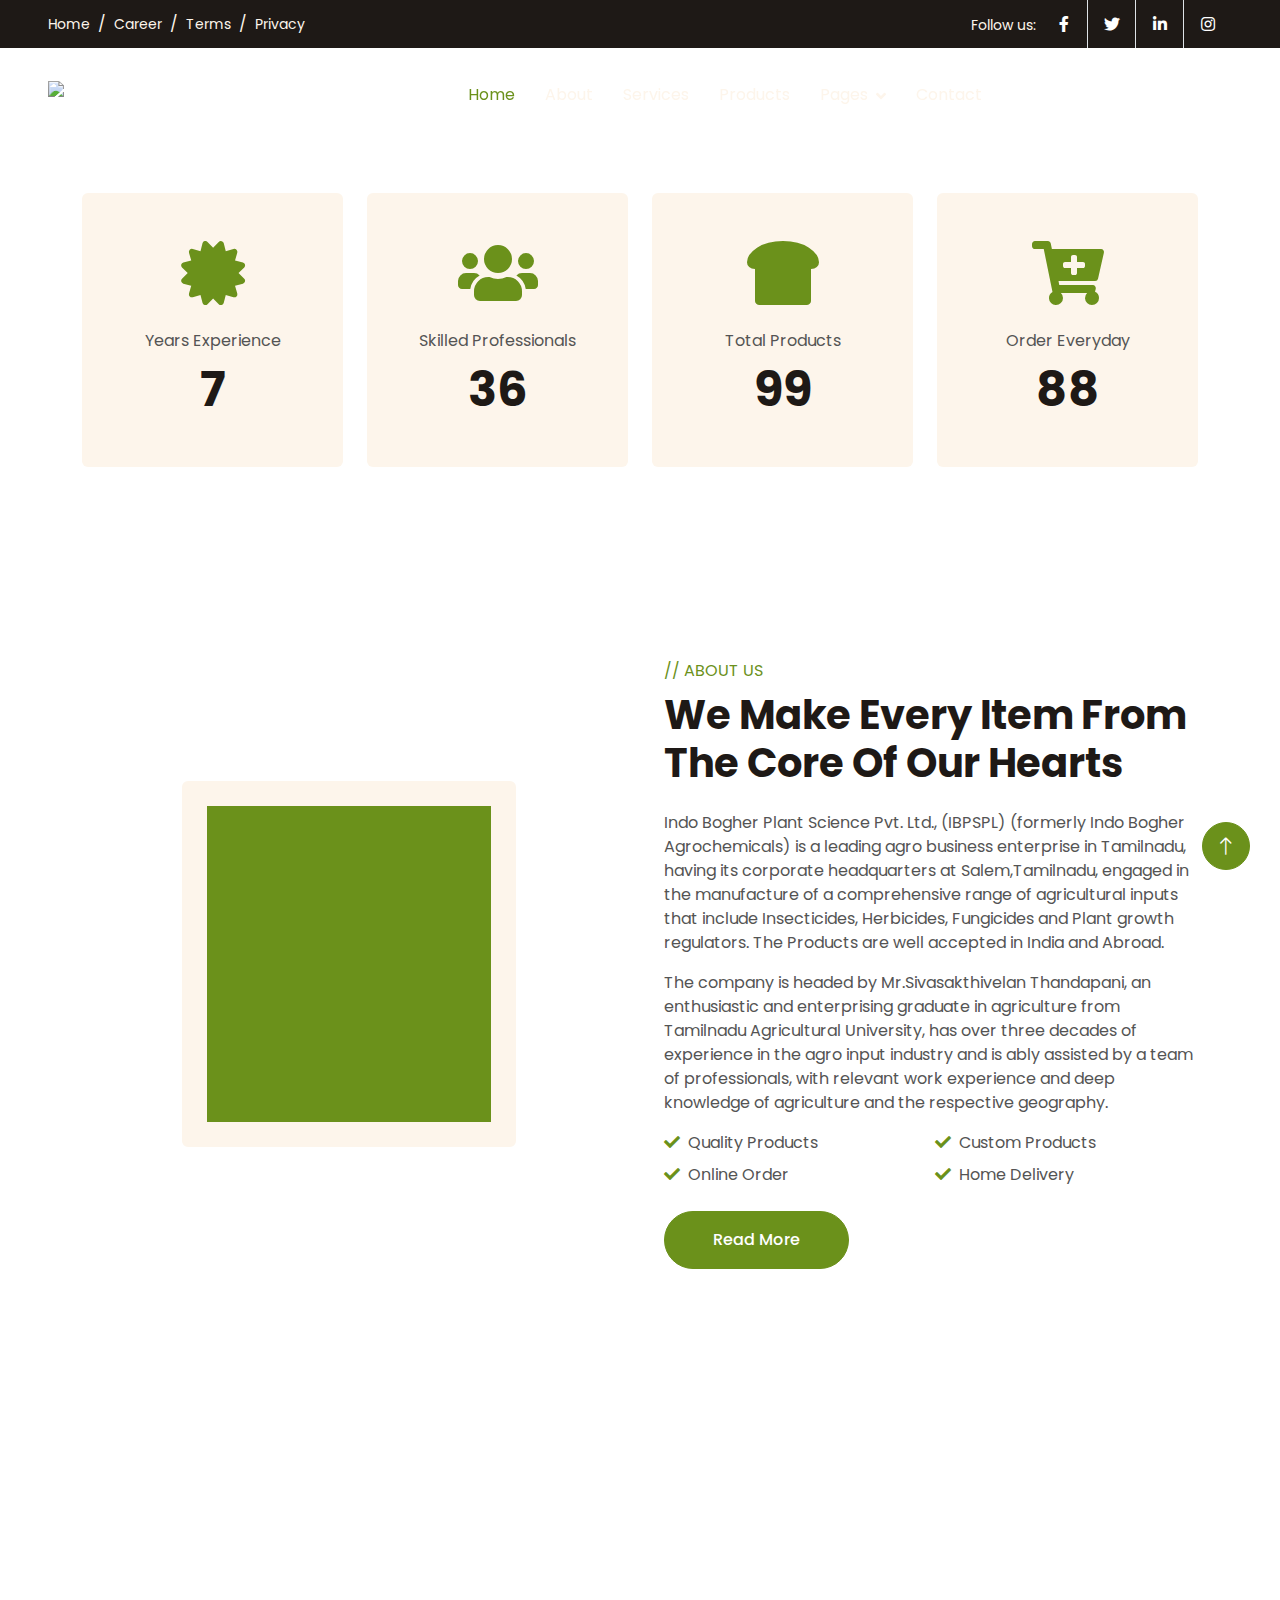
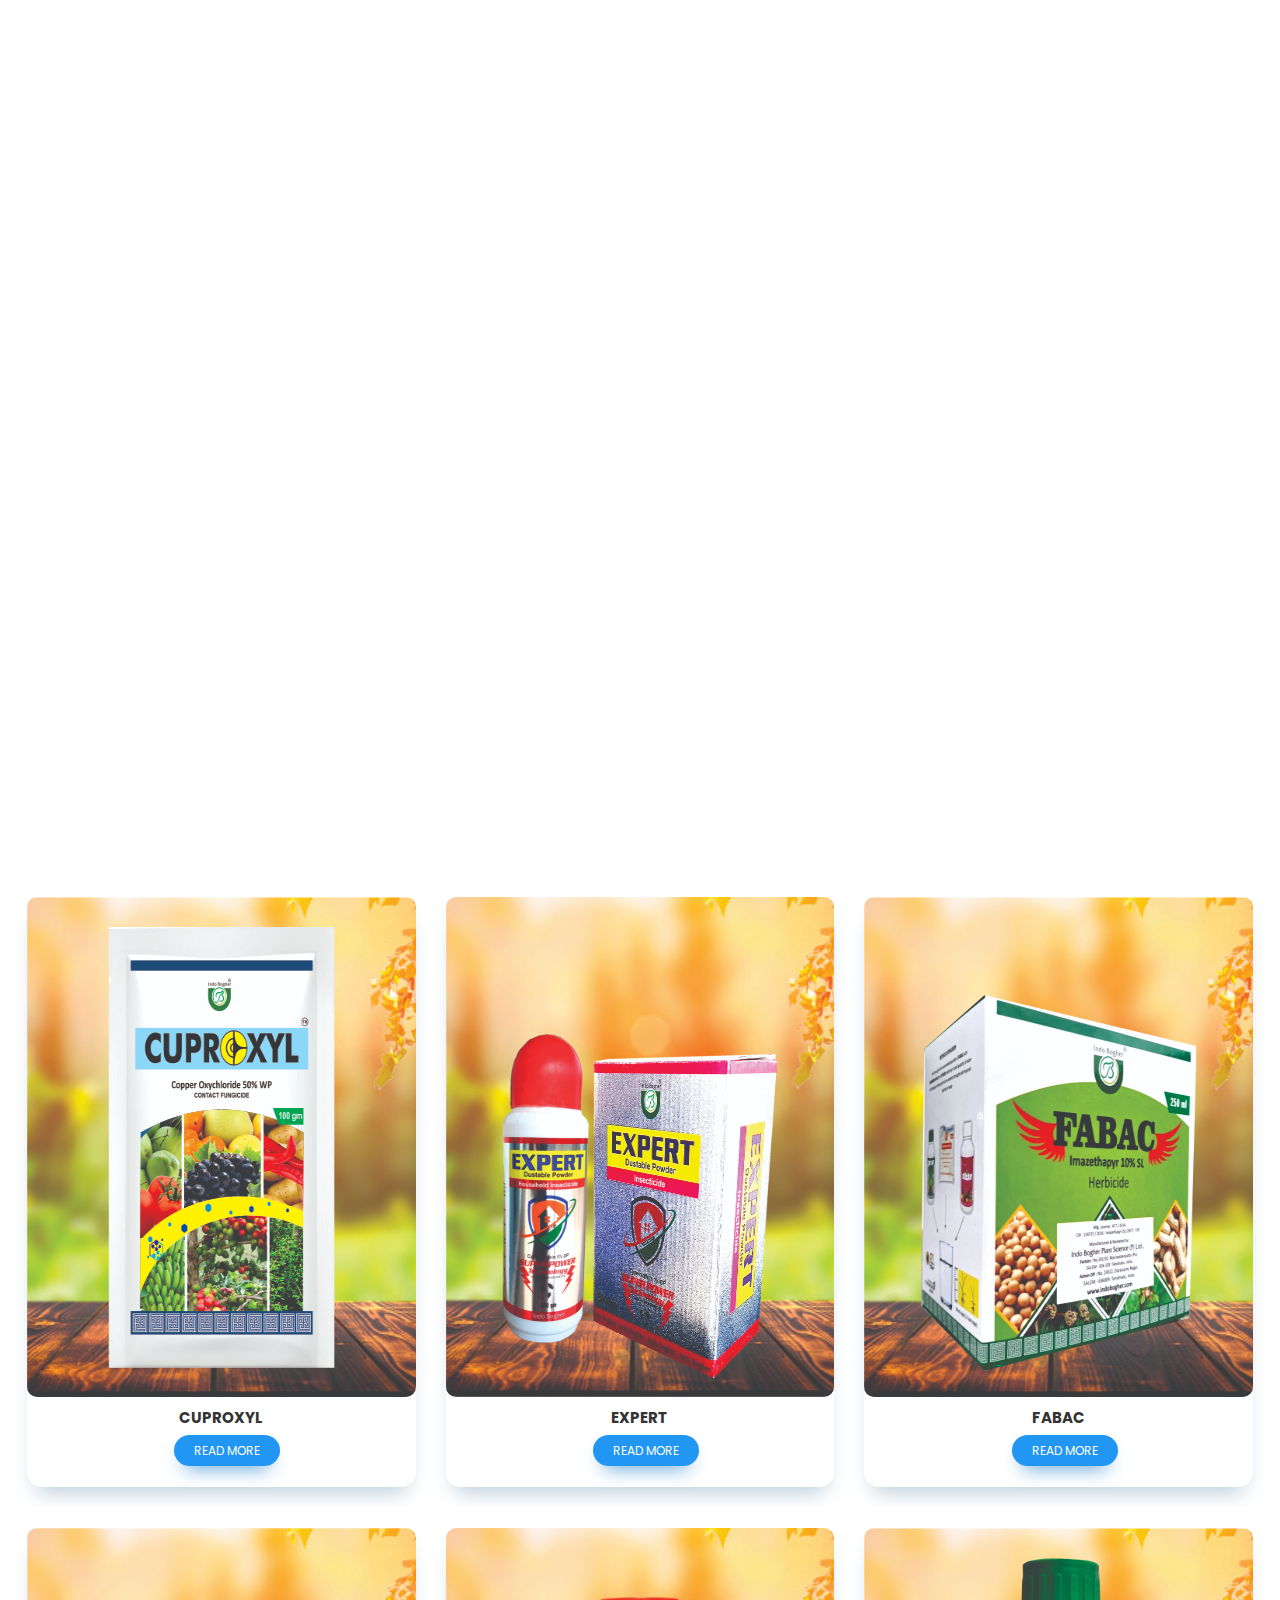
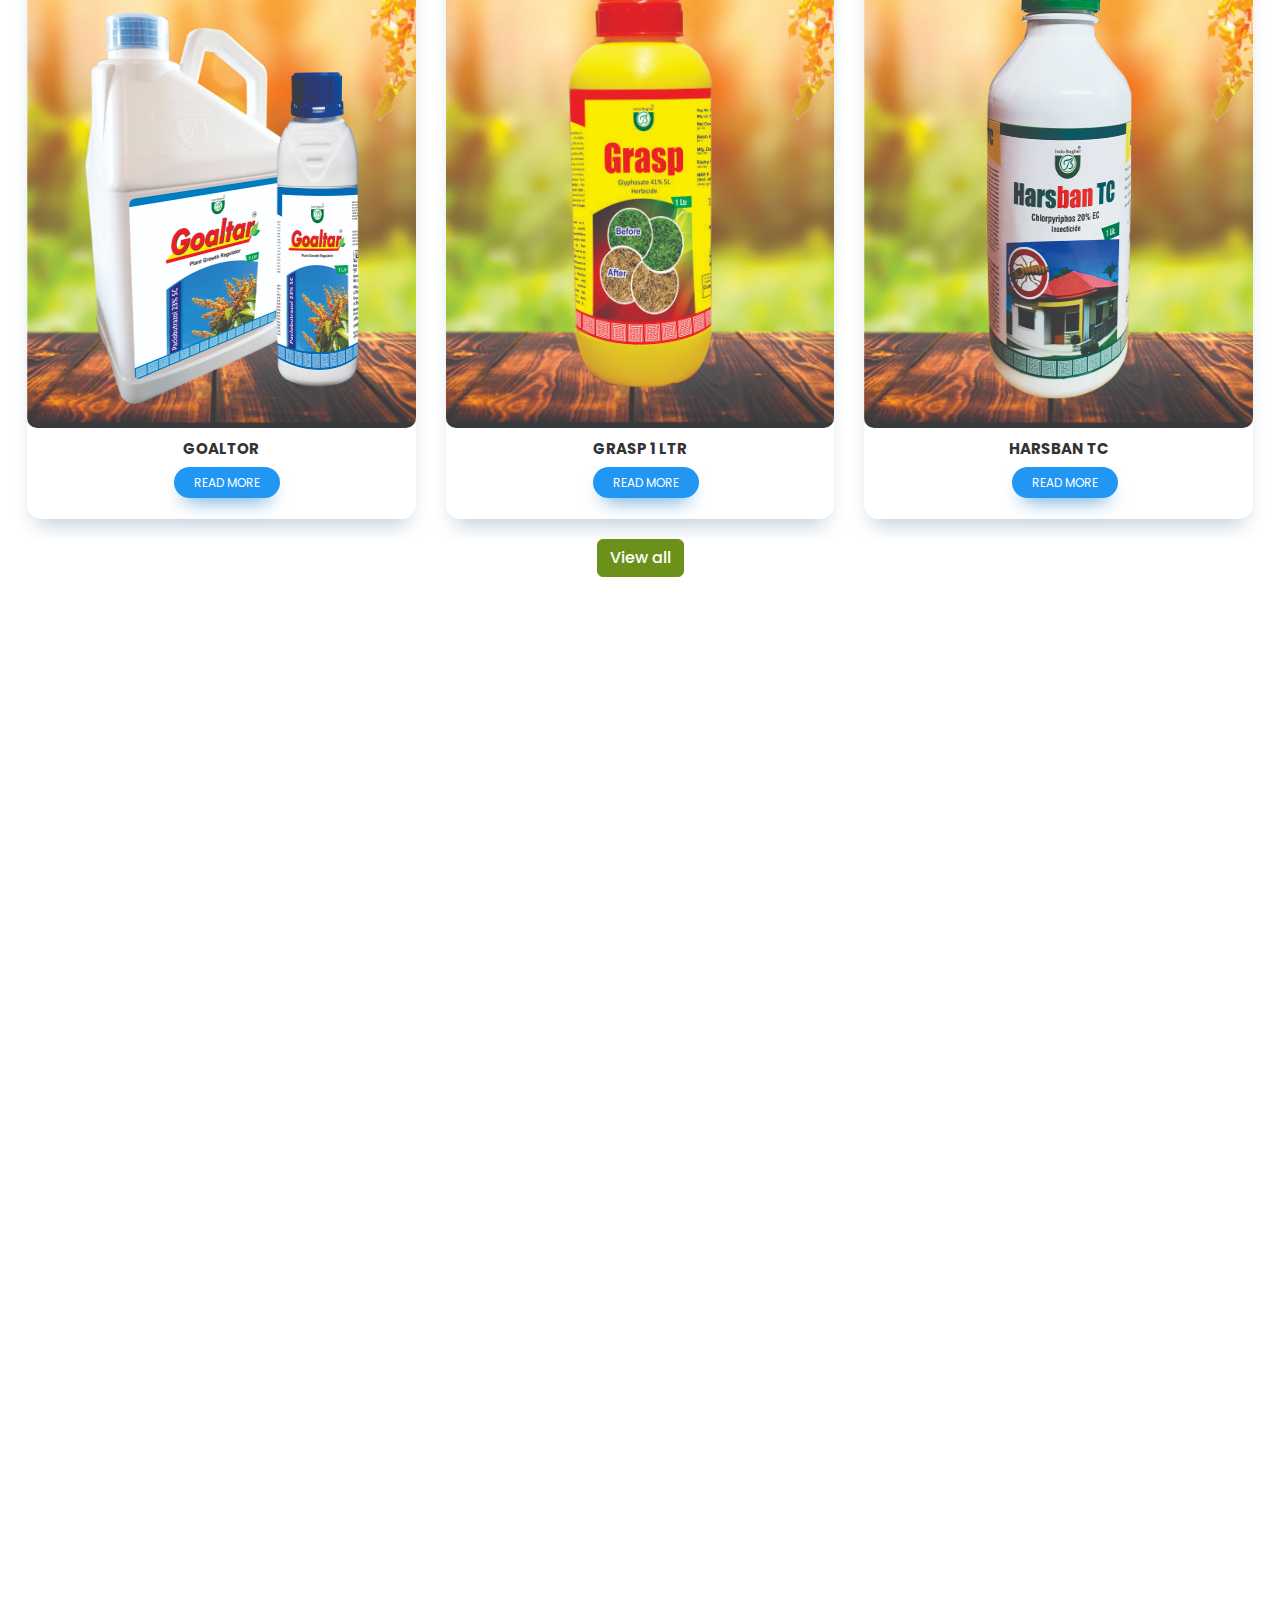
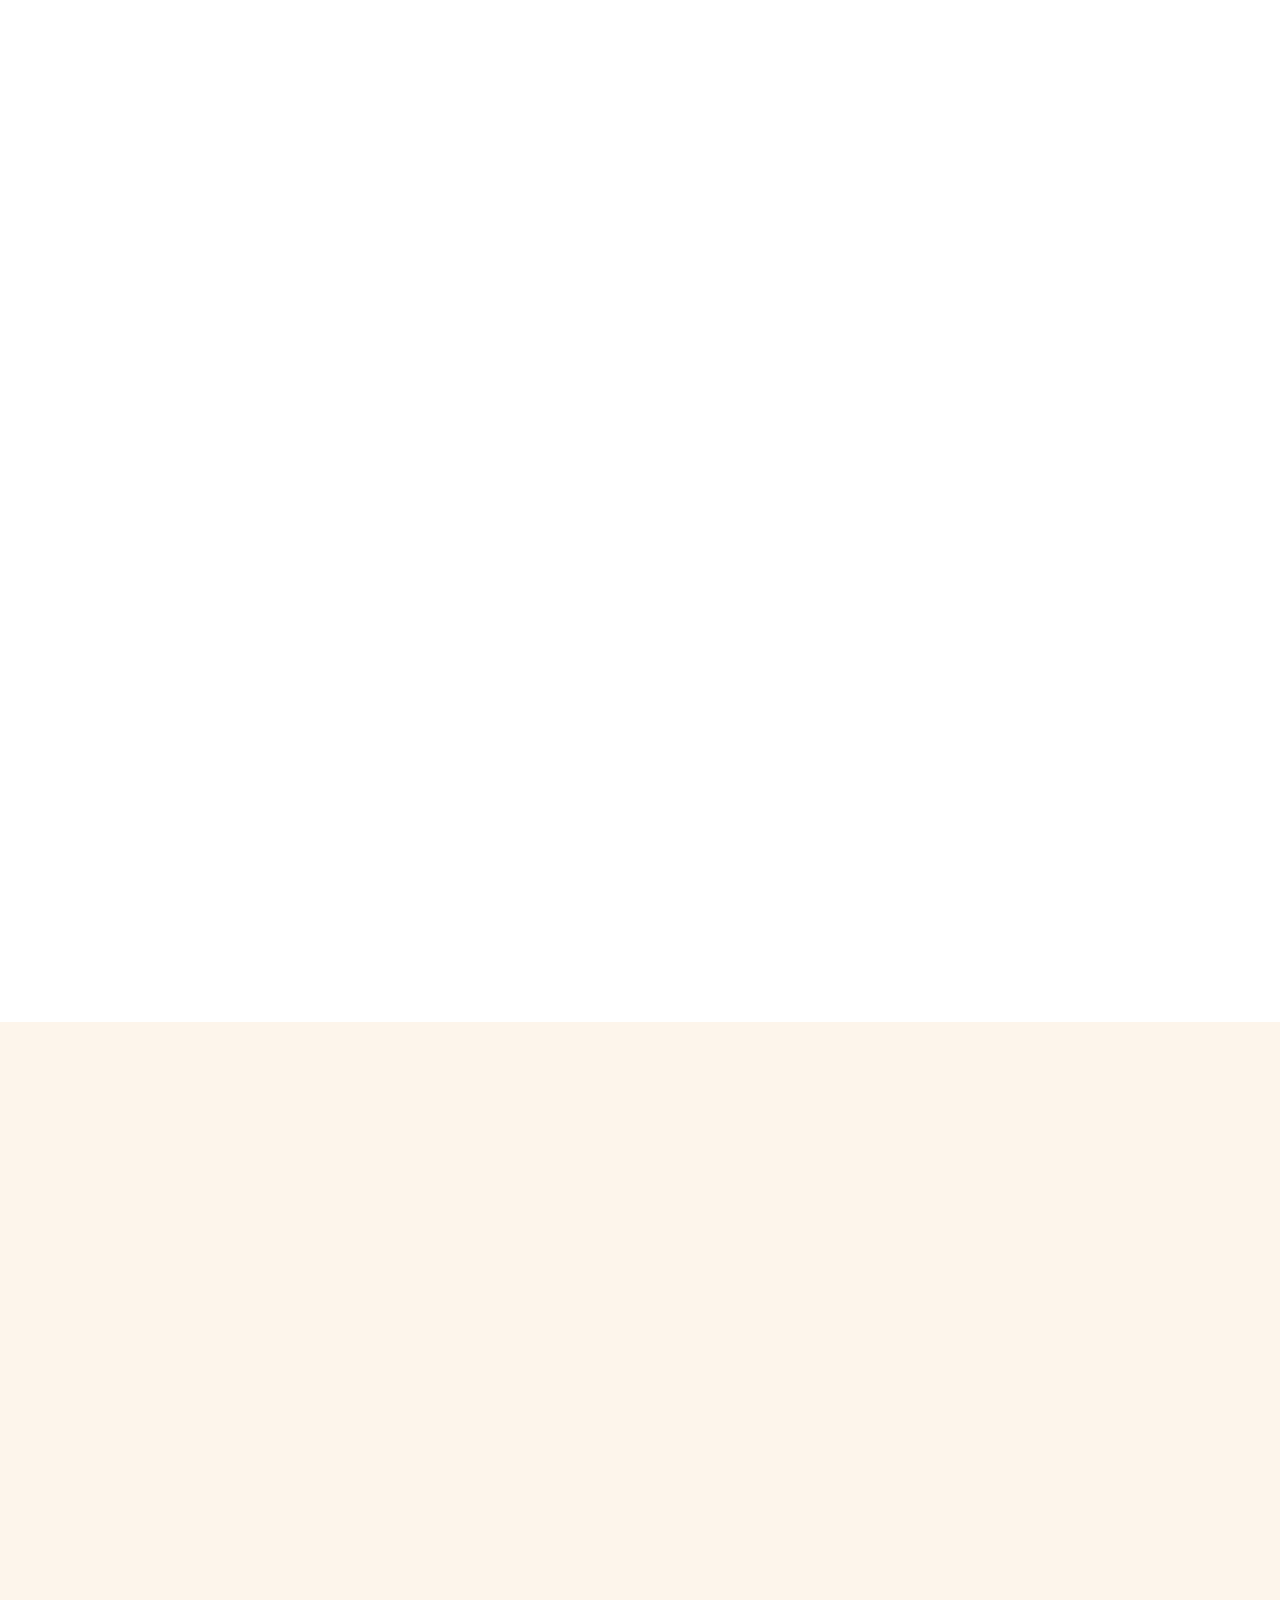
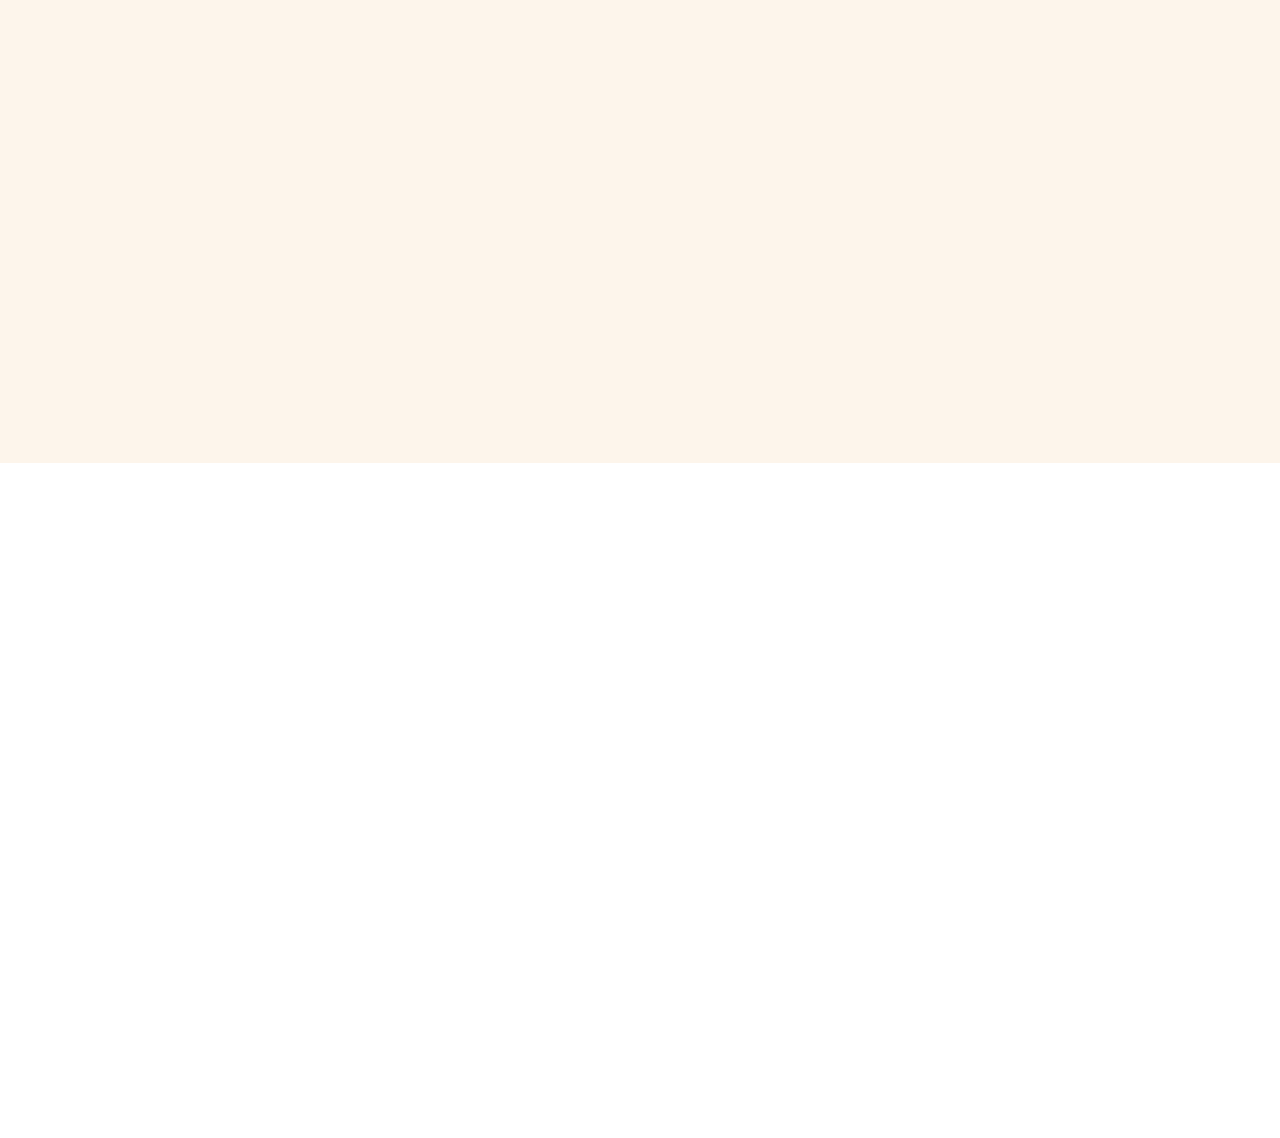
==== commit a83dc379: "Add files via upload" ====
--- a/index.html
+++ b/index.html
@@ -65,7 +65,7 @@
     <!-- Navbar Start -->
     <nav class="navbar navbar-expand-lg navbar-dark fixed-top py-lg-0 px-lg-5 wow fadeIn" style="color:white;" data-wow-delay="0.1s">
         <a href="index.html" class="navbar-brand ms-4 ms-lg-0">
-            <p style="font-size: 35px; font-weight: 900;">INDO BOGHER</p>
+            <img src="img/logo (4).svg" alt="INDO BOGHER" style="height: 80px;">
         </a>
         <button type="button" class="navbar-toggler me-4" data-bs-toggle="collapse" data-bs-target="#navbarCollapse">
             <span class="navbar-toggler-icon"></span>
@@ -87,6 +87,7 @@
             </div>
         </div>
     </nav>
+
     <!-- Navbar End -->
 
 
@@ -196,7 +197,7 @@
         <div class="embed-responsive embed-responsive-16by9">
             <video class="embed-responsive-item" autoplay muted loop>
                 <source src="img/Indo Bogher - Final Video - 13.10.2021.mp4" type="video/mp4">
-                Your browser does not support the video tag.
+                
             </video>
         </div>
     </section>
--- a/css/style.css
+++ b/css/style.css
@@ -1,579 +1,630 @@
-/********** Template CSS **********/
-
-:root {
-    --primary: #6b911b;
-    --secondary: #545454;
-    --light: #FDF5EB;
-    --dark: #ffffff;
-}
-
-h4,
-h5,
-h6,
-.h4,
-.h5,
-.h6 {
-    font-weight: 600 !important;
-}
-
-.py-6 {
-    padding-top: 6rem;
-    padding-bottom: 6rem;
-}
-
-.my-6 {
-    margin-top: 6rem;
-    margin-bottom: 6rem;
-}
-
-.back-to-top {
-    position: fixed;
-    display: none;
-    right: 30px;
-    bottom: 30px;
-    z-index: 99;
-}
-
-
-/*** Spinner ***/
-
-#spinner {
-    opacity: 0;
-    visibility: hidden;
-    transition: opacity .5s ease-out, visibility 0s linear .5s;
-    z-index: 99999;
-}
-
-#spinner.show {
-    transition: opacity .5s ease-out, visibility 0s linear 0s;
-    visibility: visible;
-    opacity: 1;
-}
-
-
-/*** Button ***/
-
-.btn {
-    font-weight: 500;
-    transition: .5s;
-}
-
-.btn.btn-primary {
-    color: #FFFFFF;
-}
-
-.btn-square {
-    width: 38px;
-    height: 38px;
-}
-
-.btn-sm-square {
-    width: 32px;
-    height: 32px;
-}
-
-.btn-lg-square {
-    width: 48px;
-    height: 48px;
-}
-
-.btn-square,
-.btn-sm-square,
-.btn-lg-square {
-    padding: 0;
-    display: flex;
-    align-items: center;
-    justify-content: center;
-    font-weight: normal;
-}
-
-
-/*** Navbar ***/
-
-.navbar .dropdown-toggle::after {
-    border: none;
-    content: "\f107";
-    font-family: "Font Awesome 5 Free";
-    font-weight: 900;
-    vertical-align: middle;
-    margin-left: 8px;
-}
-
-.navbar .navbar-nav .nav-link {
-    padding: 35px 15px;
-    color: var(--light);
-    outline: none;
-}
-
-.navbar .navbar-nav .nav-link:hover,
-.navbar .navbar-nav .nav-link.active {
-    color: var(--primary);
-}
-
-.navbar.fixed-top {
-    transition: .5s;
-}
-
-@media (max-width: 991.98px) {
-    .navbar .navbar-nav {
-        margin-top: 10px;
-        border-top: 1px solid rgba(255, 255, 255, .3);
-        background: black;
-    }
+    /********** Template CSS **********/
+    
+     :root {
+        --primary: #6b911b;
+        --secondary: #545454;
+        --light: #FDF5EB;
+        --dark: #ffffff;
+    }
+    
+    h4,
+    h5,
+    h6,
+    .h4,
+    .h5,
+    .h6 {
+        font-weight: 600 !important;
+    }
+    
+    .py-6 {
+        padding-top: 6rem;
+        padding-bottom: 6rem;
+    }
+    
+    .my-6 {
+        margin-top: 6rem;
+        margin-bottom: 6rem;
+    }
+    
+    .back-to-top {
+        position: fixed;
+        display: none;
+        right: 30px;
+        bottom: 30px;
+        z-index: 99;
+    }
+    /*** Spinner ***/
+    
+    #spinner {
+        opacity: 0;
+        visibility: hidden;
+        transition: opacity .5s ease-out, visibility 0s linear .5s;
+        z-index: 99999;
+    }
+    
+    #spinner.show {
+        transition: opacity .5s ease-out, visibility 0s linear 0s;
+        visibility: visible;
+        opacity: 1;
+    }
+    /*** Button ***/
+    
+    .btn {
+        font-weight: 500;
+        transition: .5s;
+    }
+    
+    .btn.btn-primary {
+        color: #FFFFFF;
+    }
+    
+    .btn-square {
+        width: 38px;
+        height: 38px;
+    }
+    
+    .btn-sm-square {
+        width: 32px;
+        height: 32px;
+    }
+    
+    .btn-lg-square {
+        width: 48px;
+        height: 48px;
+    }
+    
+    .btn-square,
+    .btn-sm-square,
+    .btn-lg-square {
+        padding: 0;
+        display: flex;
+        align-items: center;
+        justify-content: center;
+        font-weight: normal;
+    }
+    /*** Navbar ***/
+    
+    .navbar .dropdown-toggle::after {
+        border: none;
+        content: "\f107";
+        font-family: "Font Awesome 5 Free";
+        font-weight: 900;
+        vertical-align: middle;
+        margin-left: 8px;
+    }
+    
     .navbar .navbar-nav .nav-link {
-        padding: 10px 0;
-    }
-}
-
-@media (min-width: 992px) {
-    .navbar .nav-item .dropdown-menu {
+        padding: 35px 15px;
+        color: var(--light);
+        outline: none;
+    }
+    
+    .navbar .navbar-nav .nav-link:hover,
+    .navbar .navbar-nav .nav-link.active {
+        color: var(--primary);
+    }
+    
+    .navbar.fixed-top {
+        transition: .5s;
+    }
+    
+    @media (max-width: 991.98px) {
+        .navbar .navbar-nav {
+            margin-top: 10px;
+            border-top: 1px solid rgba(255, 255, 255, .3);
+            background: black;
+        }
+        .navbar .navbar-nav .nav-link {
+            padding: 10px 0;
+        }
+    }
+    
+    @media (min-width: 992px) {
+        .navbar .nav-item .dropdown-menu {
+            display: block;
+            visibility: hidden;
+            top: 100%;
+            transform: rotateX(-75deg);
+            transform-origin: 0% 0%;
+            transition: .5s;
+            opacity: 0;
+        }
+        .navbar .nav-item:hover .dropdown-menu {
+            transform: rotateX(0deg);
+            visibility: visible;
+            transition: .5s;
+            opacity: 1;
+        }
+    }
+    /*** Header ***/
+    
+    .header-carousel .owl-carousel-inner {
+        position: absolute;
+        width: 100%;
+        height: 100%;
+        top: 0;
+        left: 0;
+        display: flex;
+        align-items: center;
+        background: rgba(0, 0, 0, .5);
+    }
+    
+    @media (max-width: 768px) {
+        .header-carousel .owl-carousel-item {
+            position: relative;
+            min-height: 600px;
+        }
+        .header-carousel .owl-carousel-item img {
+            position: absolute;
+            width: 100%;
+            height: 100%;
+            object-fit: cover;
+        }
+        .header-carousel .owl-carousel-item p {
+            font-size: 16px !important;
+        }
+    }
+    
+    .header-carousel .owl-nav {
+        position: relative;
+        width: 80px;
+        height: 80px;
+        margin: -40px auto 0 auto;
+        display: flex;
+        justify-content: center;
+        align-items: center;
+    }
+    
+    .header-carousel .owl-nav::before {
+        position: absolute;
+        content: "";
+        width: 100%;
+        height: 100%;
+        top: 0;
+        left: 0;
+        background: #FFFFFF;
+        transform: rotate(45deg);
+    }
+    
+    .header-carousel .owl-nav .owl-prev,
+    .header-carousel .owl-nav .owl-next {
+        position: relative;
+        font-size: 40px;
+        color: var(--primary);
+        transition: .5s;
+        z-index: 1;
+    }
+    
+    .header-carousel .owl-nav .owl-prev:hover,
+    .header-carousel .owl-nav .owl-next:hover {
+        color: var(--dark);
+    }
+    
+    .page-header {
+        margin-bottom: 6rem;
+        background: linear-gradient(rgba(0, 0, 0, .5), rgba(0, 0, 0, .5)), url(../img/carousel-1.jpg) center center no-repeat;
+        background-size: cover;
+    }
+    
+    .breadcrumb-item+.breadcrumb-item::before {
+        color: var(--light);
+    }
+    /*** Facts ***/
+    
+    .fact-item {
+        transition: .5s;
+    }
+    
+    .fact-item:hover {
+        margin-top: -10px;
+        background: #FFFFFF !important;
+        box-shadow: 0 0 45px rgba(0, 0, 0, .07);
+    }
+    /*** About ***/
+    
+    .img-twice::before {
+        position: absolute;
+        content: "";
+        width: 60%;
+        height: 60%;
+        top: 20%;
+        left: 20%;
+        background: var(--primary);
+        border: 25px solid var(--light);
+        border-radius: 6px;
+        z-index: -1;
+    }
+    /*** Product ***/
+    
+    .product-item {
+        transition: .5s;
+    }
+    
+    .product-item:hover {
+        background: var(--primary) !important;
+    }
+    
+    .product-item:hover * {
+        color: var(--light);
+    }
+    
+    .product-item:hover .border-primary {
+        border-color: var(--light) !important;
+    }
+    
+    .product-item .product-overlay {
+        position: absolute;
+        width: 100%;
+        height: 0;
+        top: 0;
+        left: 0;
+        display: flex;
+        align-items: center;
+        justify-content: center;
+        background: rgba(0, 0, 0, .5);
+        overflow: hidden;
+        opacity: 0;
+        transition: .5s;
+    }
+    
+    .product-item:hover .product-overlay {
+        height: 100%;
+        opacity: 1;
+    }
+    /*** Team ***/
+    
+    .team-item .team-text {
+        position: relative;
+        height: 100px;
+        overflow: hidden;
+    }
+    
+    .team-item .team-title {
+        position: absolute;
+        width: 100%;
+        height: 100%;
+        top: 0;
+        left: 0;
+        display: flex;
+        flex-direction: column;
+        align-items: center;
+        justify-content: center;
+        background: var(--light);
+        transition: .5s;
+    }
+    
+    .team-item:hover .team-title {
+        top: -100px;
+    }
+    
+    .team-item .team-social {
+        position: absolute;
+        width: 100%;
+        height: 100%;
+        top: 100px;
+        left: 0;
+        display: flex;
+        align-items: center;
+        justify-content: center;
+        background: var(--primary);
+        transition: .5s;
+    }
+    
+    .team-item .team-social .btn {
+        margin: 0 3px;
+    }
+    
+    .team-item:hover .team-social {
+        top: 0;
+    }
+    /*** Testimonial ***/
+    
+    .testimonial-carousel .owl-item .testimonial-item img {
+        width: 60px;
+        height: 60px;
+    }
+    
+    .testimonial-carousel .owl-item .testimonial-item,
+    .testimonial-carousel .owl-item .testimonial-item * {
+        transition: .5s;
+    }
+    
+    .testimonial-carousel .owl-item.center .testimonial-item {
+        background: var(--primary) !important;
+    }
+    
+    .testimonial-carousel .owl-item.center .testimonial-item * {
+        color: #FFFFFF !important;
+    }
+    
+    .testimonial-carousel .owl-nav {
+        margin-top: 30px;
+        display: flex;
+        justify-content: center;
+    }
+    
+    .testimonial-carousel .owl-nav .owl-prev,
+    .testimonial-carousel .owl-nav .owl-next {
+        margin: 0 12px;
+        width: 50px;
+        height: 50px;
+        display: flex;
+        align-items: center;
+        justify-content: center;
+        border-radius: 50px;
+        font-size: 22px;
+        color: var(--light);
+        background: var(--primary);
+        transition: .5s;
+    }
+    
+    .testimonial-carousel .owl-nav .owl-prev:hover,
+    .testimonial-carousel .owl-nav .owl-next:hover {
+        color: var(--primary);
+        background: var(--dark);
+    }
+    /*** Footer ***/
+    
+    .footer .btn.btn-link {
         display: block;
-        visibility: hidden;
-        top: 100%;
-        transform: rotateX(-75deg);
-        transform-origin: 0% 0%;
-        transition: .5s;
+        margin-bottom: 5px;
+        padding: 0;
+        text-align: left;
+        color: var(--light);
+        font-weight: normal;
+        text-transform: capitalize;
+        transition: .3s;
+    }
+    
+    .footer .btn.btn-link::before {
+        position: relative;
+        content: "\f105";
+        font-family: "Font Awesome 5 Free";
+        font-weight: 900;
+        color: var(--light);
+        margin-right: 10px;
+    }
+    
+    .footer .btn.btn-link:hover {
+        color: var(--primary);
+        letter-spacing: 1px;
+        box-shadow: none;
+    }
+    
+    .copyright {
+        background: #111111;
+    }
+    
+    .copyright a {
+        color: var(--primary);
+    }
+    
+    .copyright a:hover {
+        color: var(--light);
+    }
+    
+    #news-slider {
+        margin-top: 80px;
+    }
+    
+    .post-slide {
+        background: #fff;
+        margin: 20px 15px 20px;
+        border-radius: 15px;
+        padding-top: 1px;
+        box-shadow: 0px 14px 22px -9px #bbcbd8;
+    }
+    
+    .post-slide .post-img {
+        position: relative;
+        overflow: hidden;
+        border-radius: 10px;
+        margin: 0px;
+        margin-left: 0px;
+    }
+    
+    .post-slide .post-img img {
+        width: 100%;
+        height: 500px;
+        transform: scale(1, 1);
+        transition: transform 0.2s linear;
+    }
+    
+    .post-slide:hover .post-img img {
+        transform: scale(1.1, 1.1);
+    }
+    
+    .post-slide .over-layer {
+        width: 100%;
+        height: 100%;
+        position: absolute;
+        top: 0;
+        left: 0;
         opacity: 0;
-    }
-    .navbar .nav-item:hover .dropdown-menu {
-        transform: rotateX(0deg);
-        visibility: visible;
-        transition: .5s;
+        background: linear-gradient( -45deg, rgba(6, 190, 244, 0.75) 0%, rgba(45, 112, 253, 0.6) 100%);
+        transition: all 0.5s linear;
+    }
+    
+    .post-slide:hover .over-layer {
         opacity: 1;
-    }
-}
-
-
-/*** Header ***/
-
-.header-carousel .owl-carousel-inner {
-    position: absolute;
-    width: 100%;
-    height: 100%;
-    top: 0;
-    left: 0;
-    display: flex;
-    align-items: center;
-    background: rgba(0, 0, 0, .5);
-}
-
-@media (max-width: 768px) {
-    .header-carousel .owl-carousel-item {
+        text-decoration: none;
+    }
+    
+    .post-slide .over-layer i {
         position: relative;
-        min-height: 600px;
-    }
-    .header-carousel .owl-carousel-item img {
-        position: absolute;
-        width: 100%;
-        height: 100%;
-        object-fit: cover;
-    }
-    .header-carousel .owl-carousel-item p {
-        font-size: 16px !important;
-    }
-}
-
-.header-carousel .owl-nav {
-    position: relative;
-    width: 80px;
-    height: 80px;
-    margin: -40px auto 0 auto;
-    display: flex;
-    justify-content: center;
-    align-items: center;
-}
-
-.header-carousel .owl-nav::before {
-    position: absolute;
-    content: "";
-    width: 100%;
-    height: 100%;
-    top: 0;
-    left: 0;
-    background: #FFFFFF;
-    transform: rotate(45deg);
-}
-
-.header-carousel .owl-nav .owl-prev,
-.header-carousel .owl-nav .owl-next {
-    position: relative;
-    font-size: 40px;
-    color: var(--primary);
-    transition: .5s;
-    z-index: 1;
-}
-
-.header-carousel .owl-nav .owl-prev:hover,
-.header-carousel .owl-nav .owl-next:hover {
-    color: var(--dark);
-}
-
-.page-header {
-    margin-bottom: 6rem;
-    background: linear-gradient(rgba(0, 0, 0, .5), rgba(0, 0, 0, .5)), url(../img/carousel-1.jpg) center center no-repeat;
-    background-size: cover;
-}
-
-.breadcrumb-item+.breadcrumb-item::before {
-    color: var(--light);
-}
-
-
-/*** Facts ***/
-
-.fact-item {
-    transition: .5s;
-}
-
-.fact-item:hover {
-    margin-top: -10px;
-    background: #FFFFFF !important;
-    box-shadow: 0 0 45px rgba(0, 0, 0, .07);
-}
-
-
-/*** About ***/
-
-.img-twice::before {
-    position: absolute;
-    content: "";
-    width: 60%;
-    height: 60%;
-    top: 20%;
-    left: 20%;
-    background: var(--primary);
-    border: 25px solid var(--light);
-    border-radius: 6px;
-    z-index: -1;
-}
-
-
-/*** Product ***/
-
-.product-item {
-    transition: .5s;
-}
-
-.product-item:hover {
-    background: var(--primary) !important;
-}
-
-.product-item:hover * {
-    color: var(--light);
-}
-
-.product-item:hover .border-primary {
-    border-color: var(--light) !important;
-}
-
-.product-item .product-overlay {
-    position: absolute;
-    width: 100%;
-    height: 0;
-    top: 0;
-    left: 0;
-    display: flex;
-    align-items: center;
-    justify-content: center;
-    background: rgba(0, 0, 0, .5);
-    overflow: hidden;
-    opacity: 0;
-    transition: .5s;
-}
-
-.product-item:hover .product-overlay {
-    height: 100%;
-    opacity: 1;
-}
-
-
-/*** Team ***/
-
-.team-item .team-text {
-    position: relative;
-    height: 100px;
-    overflow: hidden;
-}
-
-.team-item .team-title {
-    position: absolute;
-    width: 100%;
-    height: 100%;
-    top: 0;
-    left: 0;
-    display: flex;
-    flex-direction: column;
-    align-items: center;
-    justify-content: center;
-    background: var(--light);
-    transition: .5s;
-}
-
-.team-item:hover .team-title {
-    top: -100px;
-}
-
-.team-item .team-social {
-    position: absolute;
-    width: 100%;
-    height: 100%;
-    top: 100px;
-    left: 0;
-    display: flex;
-    align-items: center;
-    justify-content: center;
-    background: var(--primary);
-    transition: .5s;
-}
-
-.team-item .team-social .btn {
-    margin: 0 3px;
-}
-
-.team-item:hover .team-social {
-    top: 0;
-}
-
-
-/*** Testimonial ***/
-
-.testimonial-carousel .owl-item .testimonial-item img {
-    width: 60px;
-    height: 60px;
-}
-
-.testimonial-carousel .owl-item .testimonial-item,
-.testimonial-carousel .owl-item .testimonial-item * {
-    transition: .5s;
-}
-
-.testimonial-carousel .owl-item.center .testimonial-item {
-    background: var(--primary) !important;
-}
-
-.testimonial-carousel .owl-item.center .testimonial-item * {
-    color: #FFFFFF !important;
-}
-
-.testimonial-carousel .owl-nav {
-    margin-top: 30px;
-    display: flex;
-    justify-content: center;
-}
-
-.testimonial-carousel .owl-nav .owl-prev,
-.testimonial-carousel .owl-nav .owl-next {
-    margin: 0 12px;
-    width: 50px;
-    height: 50px;
-    display: flex;
-    align-items: center;
-    justify-content: center;
-    border-radius: 50px;
-    font-size: 22px;
-    color: var(--light);
-    background: var(--primary);
-    transition: .5s;
-}
-
-.testimonial-carousel .owl-nav .owl-prev:hover,
-.testimonial-carousel .owl-nav .owl-next:hover {
-    color: var(--primary);
-    background: var(--dark);
-}
-
-
-/*** Footer ***/
-
-.footer .btn.btn-link {
-    display: block;
-    margin-bottom: 5px;
-    padding: 0;
-    text-align: left;
-    color: var(--light);
-    font-weight: normal;
-    text-transform: capitalize;
-    transition: .3s;
-}
-
-.footer .btn.btn-link::before {
-    position: relative;
-    content: "\f105";
-    font-family: "Font Awesome 5 Free";
-    font-weight: 900;
-    color: var(--light);
-    margin-right: 10px;
-}
-
-.footer .btn.btn-link:hover {
-    color: var(--primary);
-    letter-spacing: 1px;
-    box-shadow: none;
-}
-
-.copyright {
-    background: #111111;
-}
-
-.copyright a {
-    color: var(--primary);
-}
-
-.copyright a:hover {
-    color: var(--light);
-}
-
-#news-slider {
-    margin-top: 80px;
-}
-
-.post-slide {
-    background: #fff;
-    margin: 20px 15px 20px;
-    border-radius: 15px;
-    padding-top: 1px;
-    box-shadow: 0px 14px 22px -9px #bbcbd8;
-}
-
-.post-slide .post-img {
-    position: relative;
-    overflow: hidden;
-    border-radius: 10px;
-    margin: -12px 15px 8px 15px;
-    margin-left: -10px;
-}
-
-.post-slide .post-img img {
-    width: 100%;
-    height: auto;
-    transform: scale(1, 1);
-    transition: transform 0.2s linear;
-}
-
-.post-slide:hover .post-img img {
-    transform: scale(1.1, 1.1);
-}
-
-.post-slide .over-layer {
-    width: 100%;
-    height: 100%;
-    position: absolute;
-    top: 0;
-    left: 0;
-    opacity: 0;
-    background: linear-gradient( -45deg, rgba(6, 190, 244, 0.75) 0%, rgba(45, 112, 253, 0.6) 100%);
-    transition: all 0.5s linear;
-}
-
-.post-slide:hover .over-layer {
-    opacity: 1;
-    text-decoration: none;
-}
-
-.post-slide .over-layer i {
-    position: relative;
-    top: 45%;
-    text-align: center;
-    display: block;
-    color: #fff;
-    font-size: 25px;
-}
-
-.post-slide .post-content {
-    background: #fff;
-    padding: 2px 20px 40px;
-    border-radius: 15px;
-}
-
-.post-slide .post-title a {
-    font-size: 15px;
-    font-weight: bold;
-    color: #333;
-    display: inline-block;
-    text-transform: uppercase;
-    transition: all 0.3s ease 0s;
-}
-
-.post-slide .post-title a:hover {
-    text-decoration: none;
-    color: #3498db;
-}
-
-.post-slide .post-description {
-    line-height: 24px;
-    color: #808080;
-    margin-bottom: 25px;
-}
-
-.post-slide .post-date {
-    color: #a9a9a9;
-    font-size: 14px;
-}
-
-.post-slide .post-date i {
-    font-size: 20px;
-    margin-right: 8px;
-    color: #cfdace;
-}
-
-.post-slide .read-more {
-    padding: 7px 20px;
-    float: right;
-    font-size: 12px;
-    background: #2196f3;
-    color: #ffffff;
-    box-shadow: 0px 10px 20px -10px #1376c5;
-    border-radius: 25px;
-    text-transform: uppercase;
-}
-
-.post-slide .read-more:hover {
-    background: #3498db;
-    text-decoration: none;
-    color: #fff;
-}
-
-.owl-controls .owl-buttons {
-    text-align: center;
-    margin-top: 20px;
-}
-
-.owl-controls .owl-buttons .owl-prev {
-    background: #fff;
-    position: absolute;
-    top: -13%;
-    left: 15px;
-    padding: 0 18px 0 15px;
-    border-radius: 50px;
-    box-shadow: 3px 14px 25px -10px #92b4d0;
-    transition: background 0.5s ease 0s;
-}
-
-.owl-controls .owl-buttons .owl-next {
-    background: #fff;
-    position: absolute;
-    top: -13%;
-    right: 15px;
-    padding: 0 15px 0 18px;
-    border-radius: 50px;
-    box-shadow: -3px 14px 25px -10px #92b4d0;
-    transition: background 0.5s ease 0s;
-}
-
-.owl-controls .owl-buttons .owl-prev:after,
-.owl-controls .owl-buttons .owl-next:after {
-    content: "\f104";
-    font-family: FontAwesome;
-    color: #333;
-    font-size: 30px;
-}
-
-.owl-controls .owl-buttons .owl-next:after {
-    content: "\f105";
-}
-
-@media only screen and (max-width: 1280px) {
+        top: 45%;
+        text-align: center;
+        display: block;
+        color: #fff;
+        font-size: 25px;
+    }
+    
     .post-slide .post-content {
-        padding: 0px 15px 25px 15px;
-    }
-}+        background: #fff;
+        padding-top: 15px;
+        padding-bottom: 41px;
+        text-align: center;
+        border-radius: 15px;
+    }
+    
+    .post-slide .post-title a {
+        font-size: 15px;
+        font-weight: bold;
+        color: #333;
+        display: inline-block;
+        text-transform: uppercase;
+        transition: all 0.3s ease 0s;
+    }
+    
+    .post-slide .post-title a:hover {
+        text-decoration: none;
+        color: #3498db;
+    }
+    
+    .post-slide .post-description {
+        line-height: 24px;
+        color: #808080;
+        margin-bottom: 25px;
+    }
+    
+    .post-slide .post-date {
+        color: #a9a9a9;
+        font-size: 14px;
+    }
+    
+    .post-slide .post-date i {
+        font-size: 20px;
+        margin-right: 8px;
+        color: #cfdace;
+    }
+    
+    .post-slide .read-more {
+        padding: 7px 20px;
+        float: center;
+        font-size: 12px;
+        background: #2196f3;
+        color: #ffffff;
+        box-shadow: 0px 10px 20px -10px #1376c5;
+        border-radius: 25px;
+        text-transform: uppercase;
+    }
+    
+    .post-slide .read-more:hover {
+        background: #3498db;
+        text-decoration: none;
+        color: #fff;
+    }
+    
+    .owl-controls .owl-buttons {
+        text-align: center;
+        margin-top: 20px;
+    }
+    
+    .owl-controls .owl-buttons .owl-prev {
+        background: #fff;
+        position: absolute;
+        top: -13%;
+        left: 15px;
+        padding: 0 18px 0 15px;
+        border-radius: 50px;
+        box-shadow: 3px 14px 25px -10px #92b4d0;
+        transition: background 0.5s ease 0s;
+    }
+    
+    .owl-controls .owl-buttons .owl-next {
+        background: #fff;
+        position: absolute;
+        top: -13%;
+        right: 15px;
+        padding: 0 15px 0 18px;
+        border-radius: 50px;
+        box-shadow: -3px 14px 25px -10px #92b4d0;
+        transition: background 0.5s ease 0s;
+    }
+    
+    .owl-controls .owl-buttons .owl-prev:after,
+    .owl-controls .owl-buttons .owl-next:after {
+        content: "\f104";
+        font-family: FontAwesome;
+        color: #333;
+        font-size: 30px;
+    }
+    
+    .owl-controls .owl-buttons .owl-next:after {
+        content: "\f105";
+    }
+    
+    @media only screen and (max-width: 1280px) {
+        .post-slide .post-content {
+            padding: 0px 15px 25px 15px;
+        }
+    }
+    
+    @media (max-width: 767px) {
+        .post-slide {
+            margin: 10px 5px;
+            /* Reduce margins for mobile */
+            border-radius: 10px;
+            /* Adjust the border-radius */
+            box-shadow: 0px 10px 15px -7px #bbcbd8;
+            /* Lessen the shadow intensity */
+        }
+        .post-slide .post-img {
+            border-radius: 8px;
+            /* Smaller border-radius for images */
+            margin: 0px;
+        }
+        .post-slide .post-img img {
+            width: 100%;
+            height: 150px;
+            /* Adjust the height for mobile */
+            transform: scale(1, 1);
+            transition: transform 0.2s linear;
+        }
+        .post-slide .post-content {
+            padding-top: 15px;
+            padding-bottom: 25px;
+            text-align: center;
+        }
+        .post-slide .post-title a {
+            font-size: 14px;
+            /* Slightly smaller font size */
+        }
+        .post-slide .post-date {
+            font-size: 12px;
+            /* Adjust the date font size */
+        }
+        .post-slide .read-more {
+            /* Smaller button padding */
+            padding: 5px;
+            font-size: 10px;
+            /* Smaller font size for the button */
+        }
+        .owl-controls .owl-buttons .owl-prev,
+        .owl-controls .owl-buttons .owl-next {
+            top: -10%;
+            /* Adjust position for mobile */
+            padding: 0 12px;
+            /* Smaller padding */
+            box-shadow: 2px 10px 20px -8px #92b4d0;
+            /* Adjust box-shadow */
+        }
+        .owl-controls .owl-buttons .owl-prev:after,
+        .owl-controls .owl-buttons .owl-next:after {
+            font-size: 24px;
+            /* Adjust icon size */
+        }
+    }
+    
+    .embed-responsive-item {
+        width: 100%;
+        height: 800px;
+        /* Large screens */
+    }
+    
+    @media (max-width: 767px) {
+        .embed-responsive-item {
+            height: 400px;
+            /* Adjust height for smaller screens */
+        }
+    }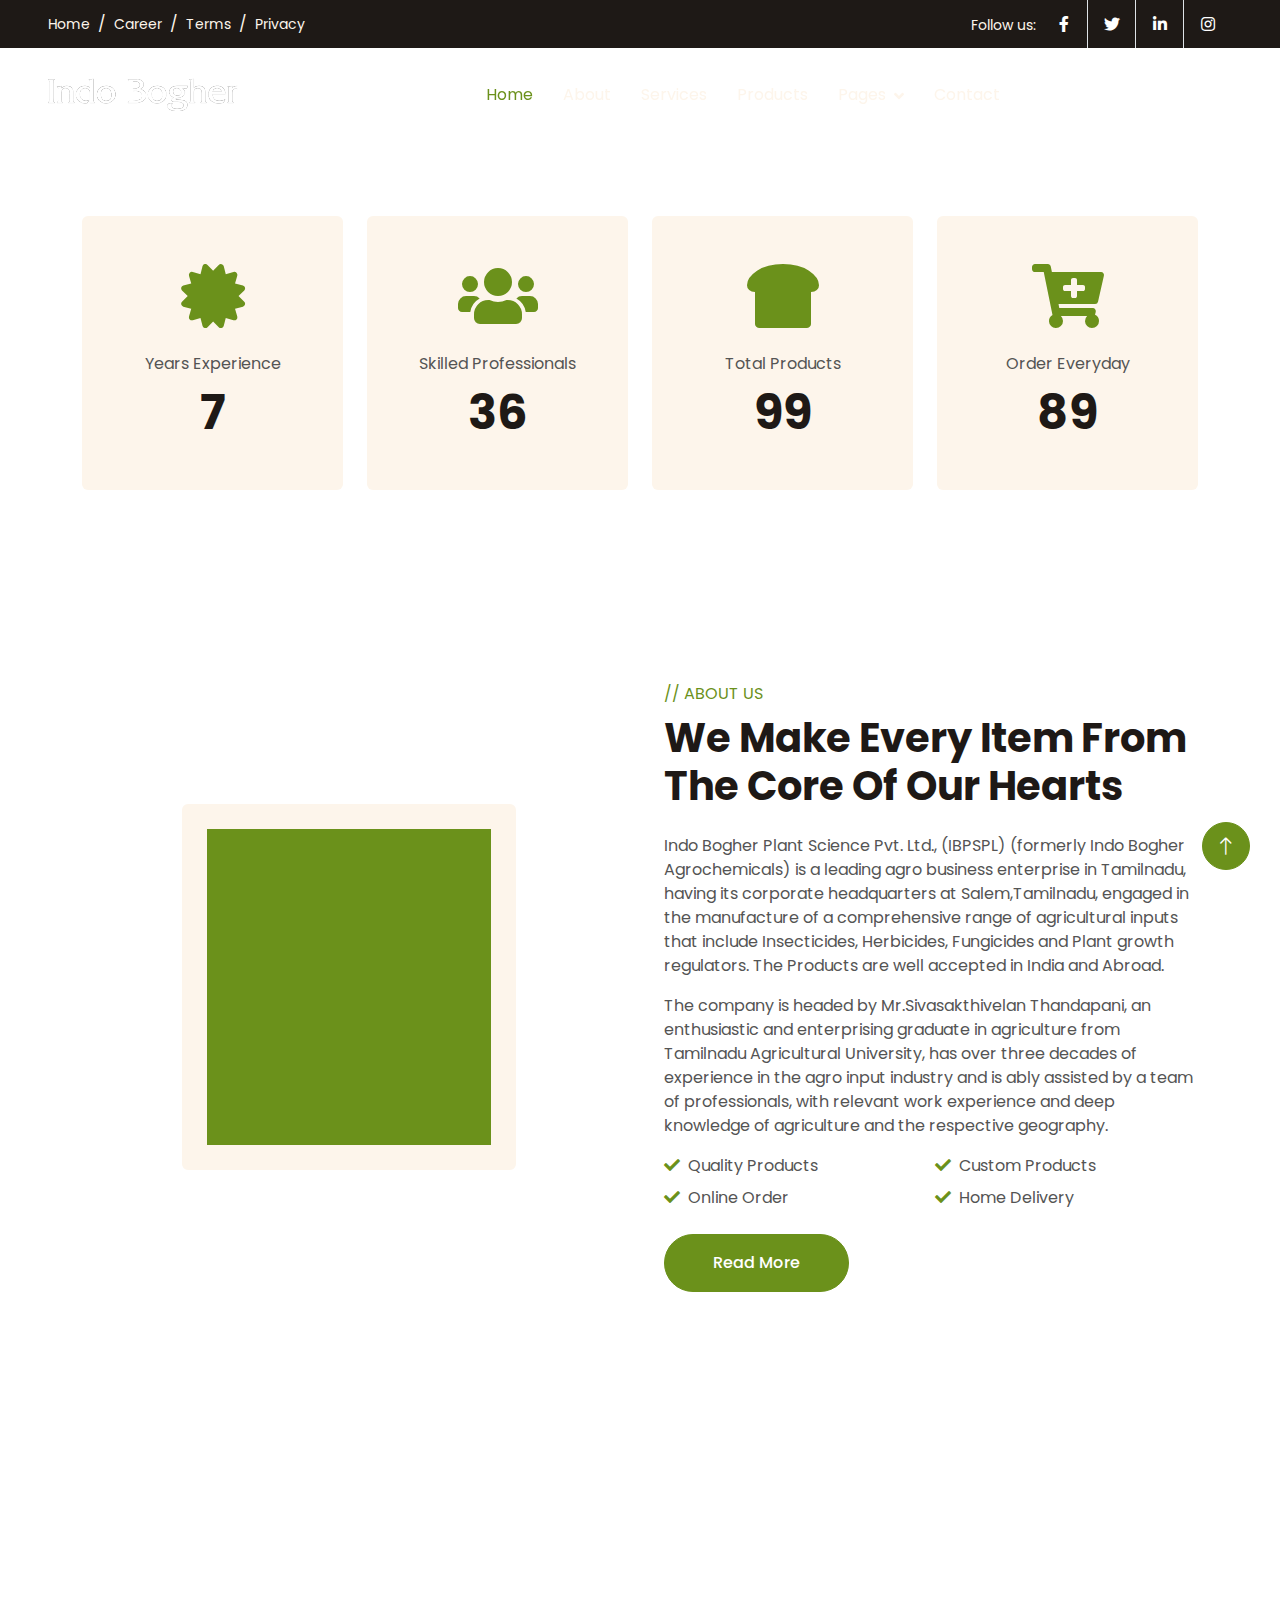
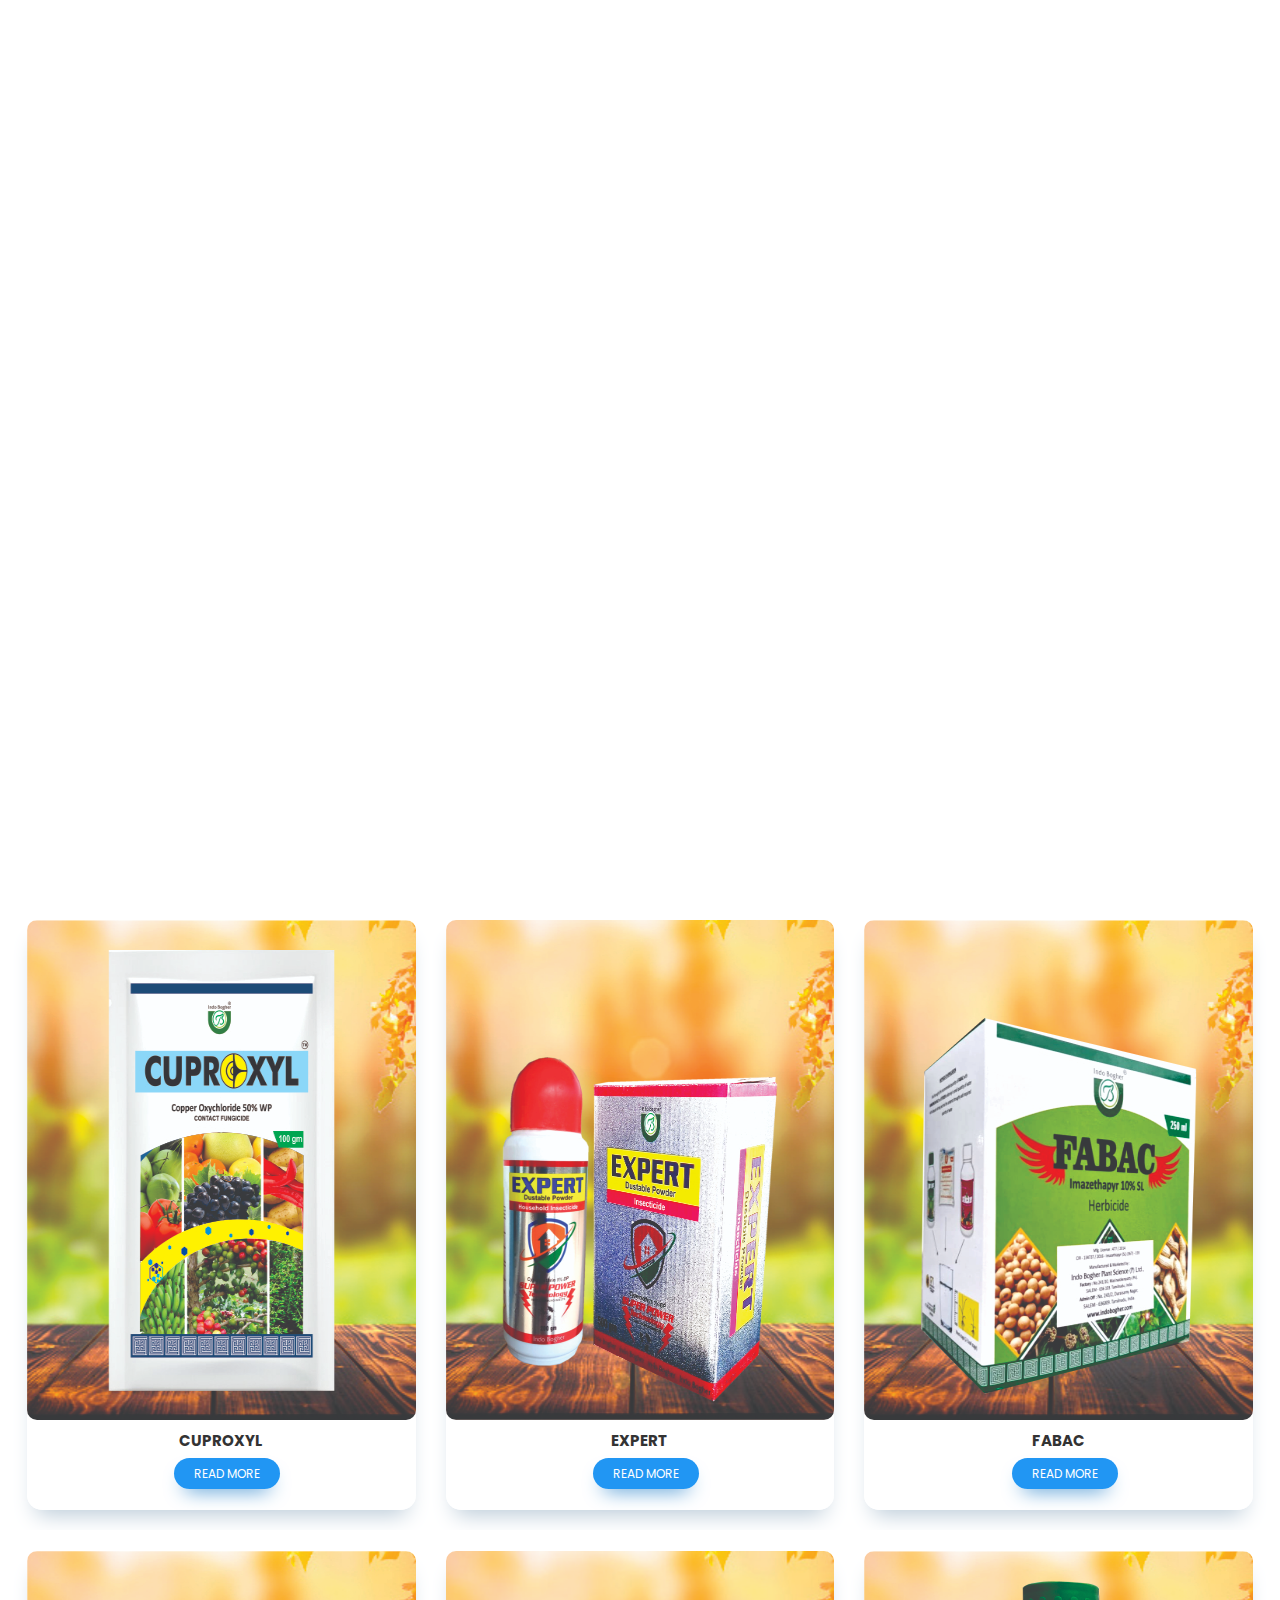
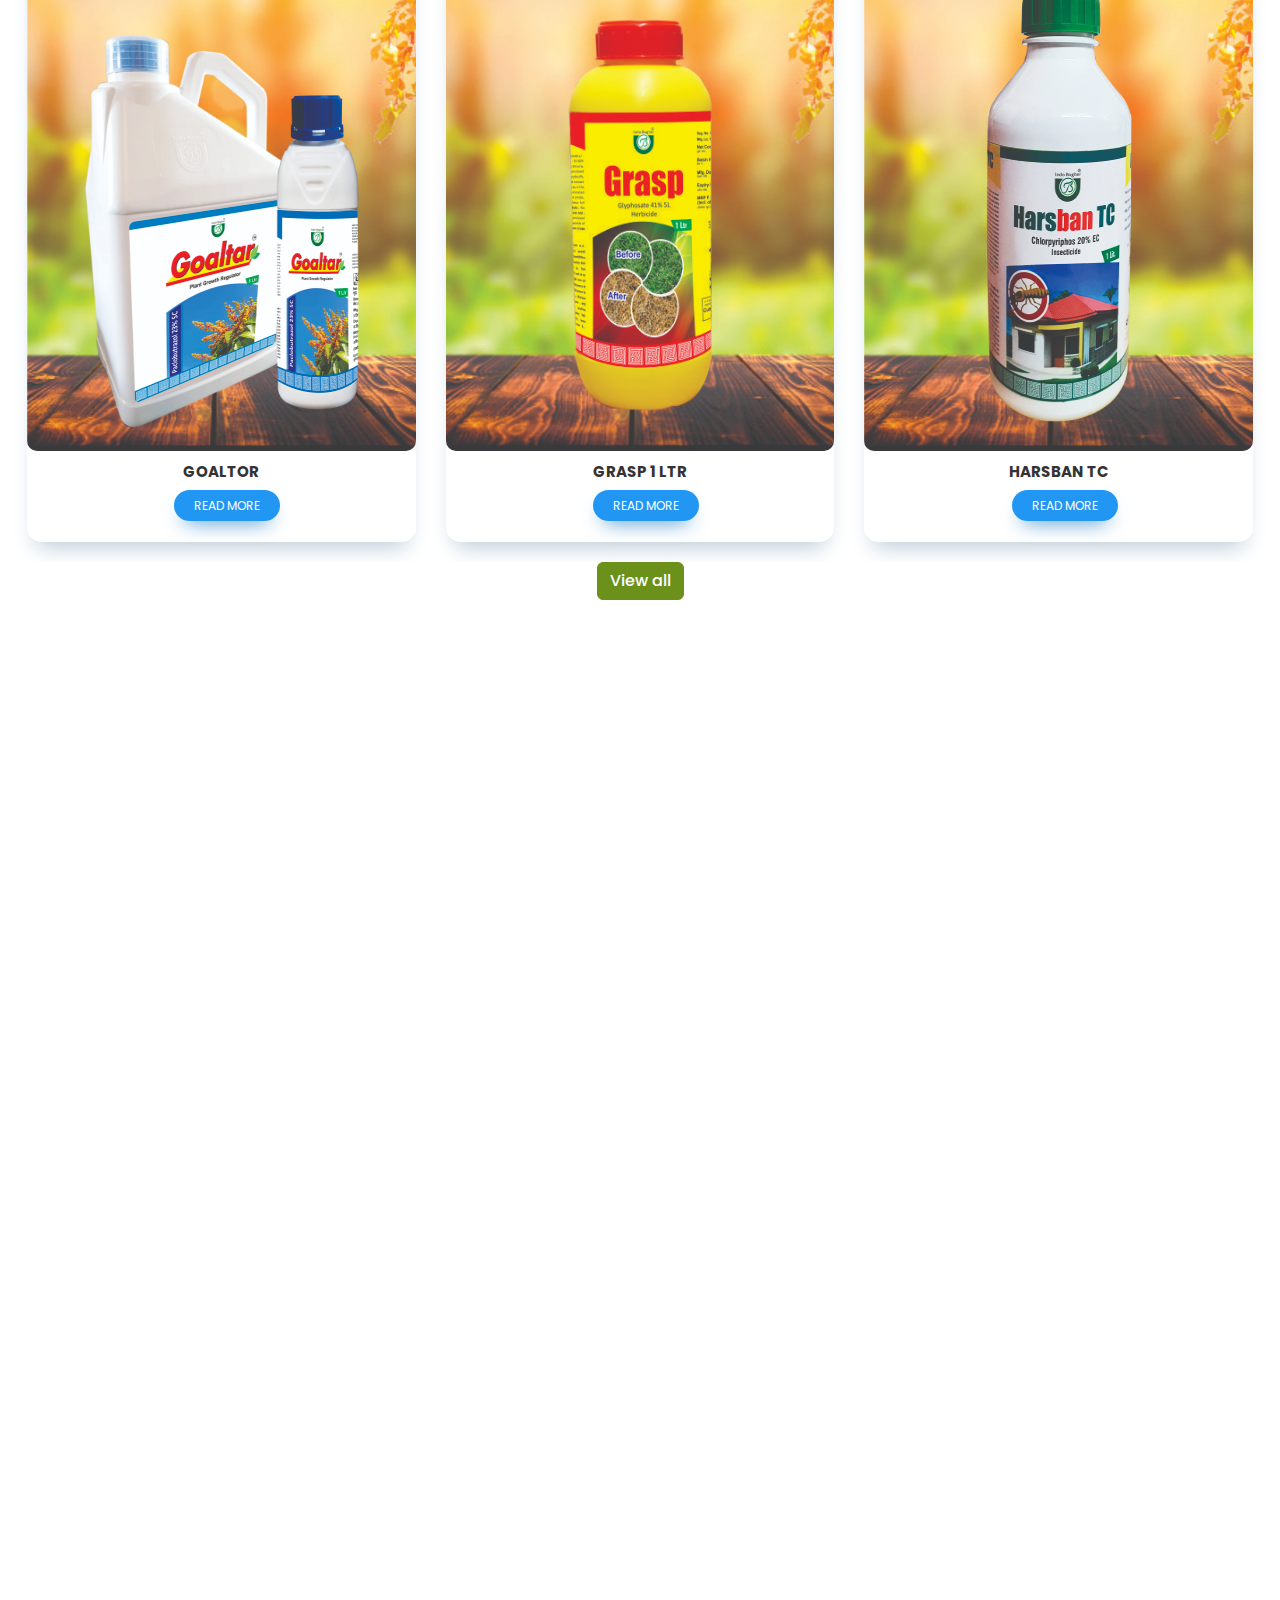
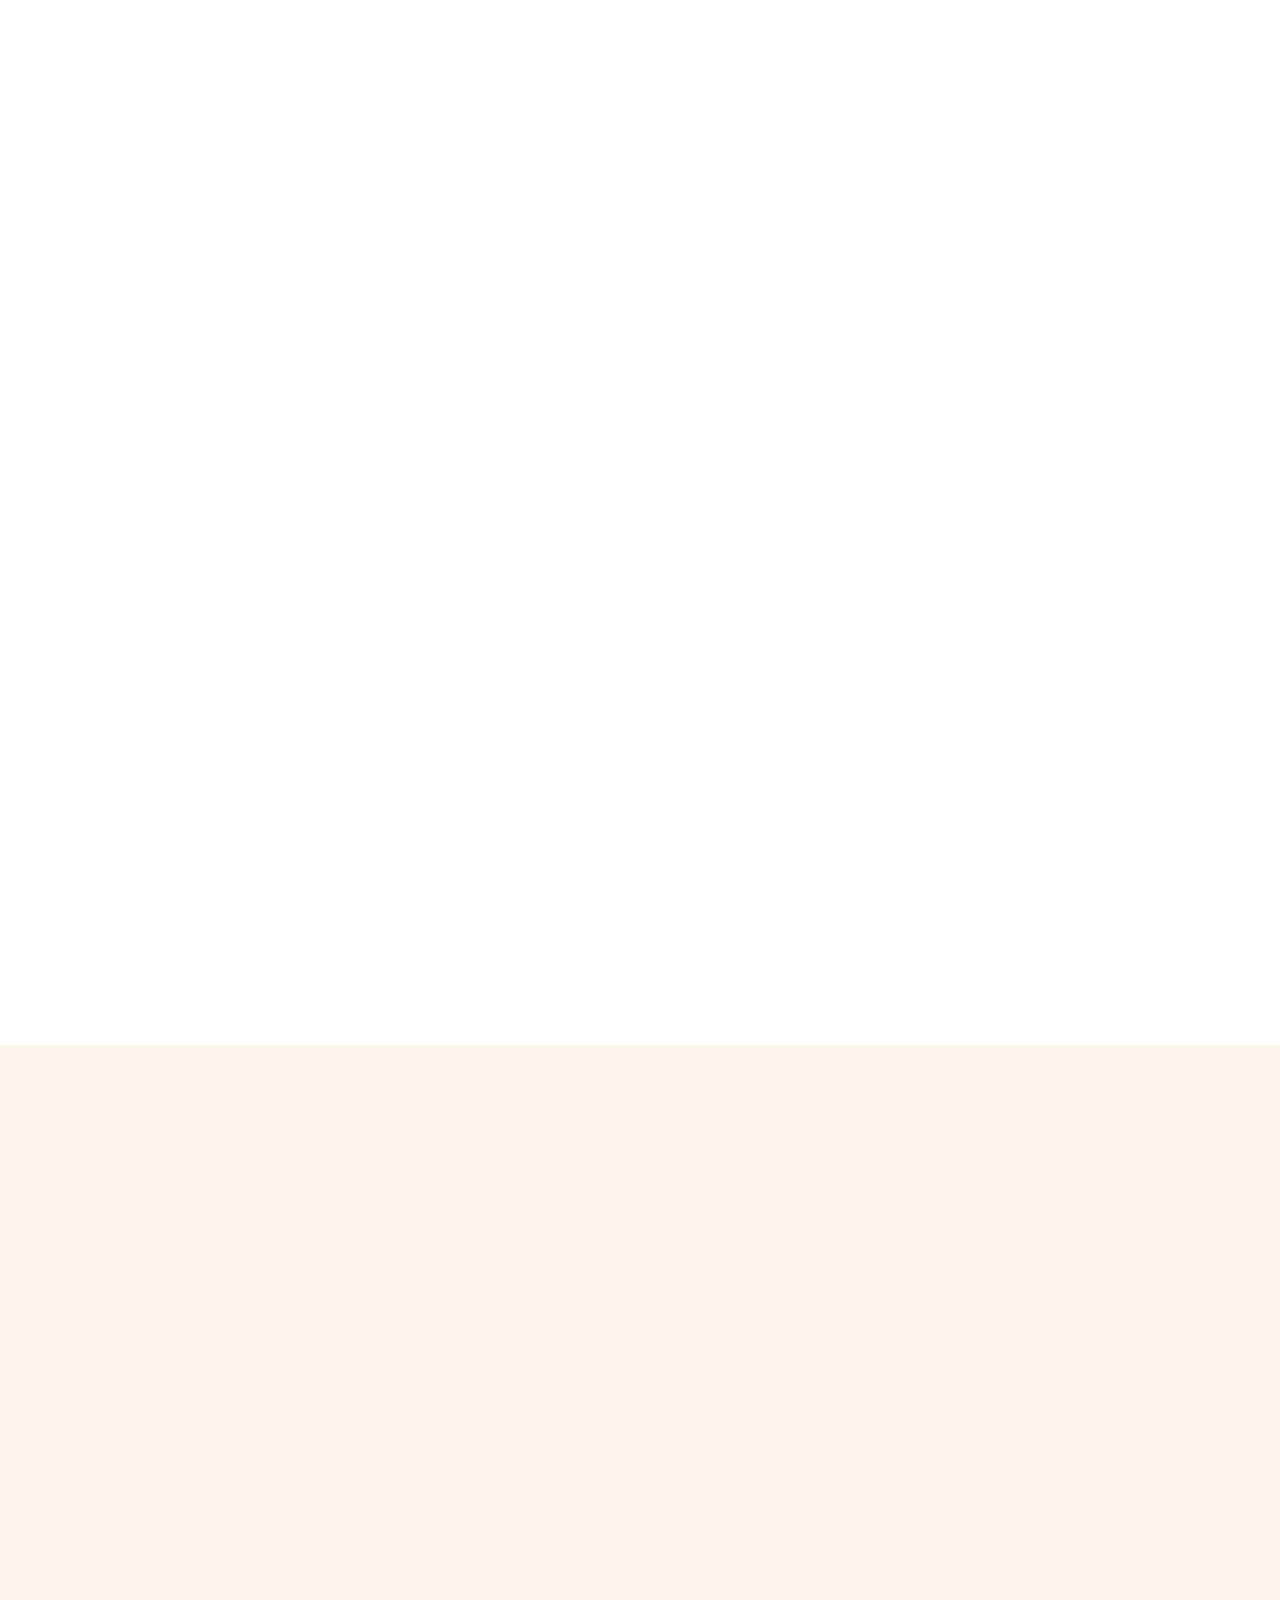
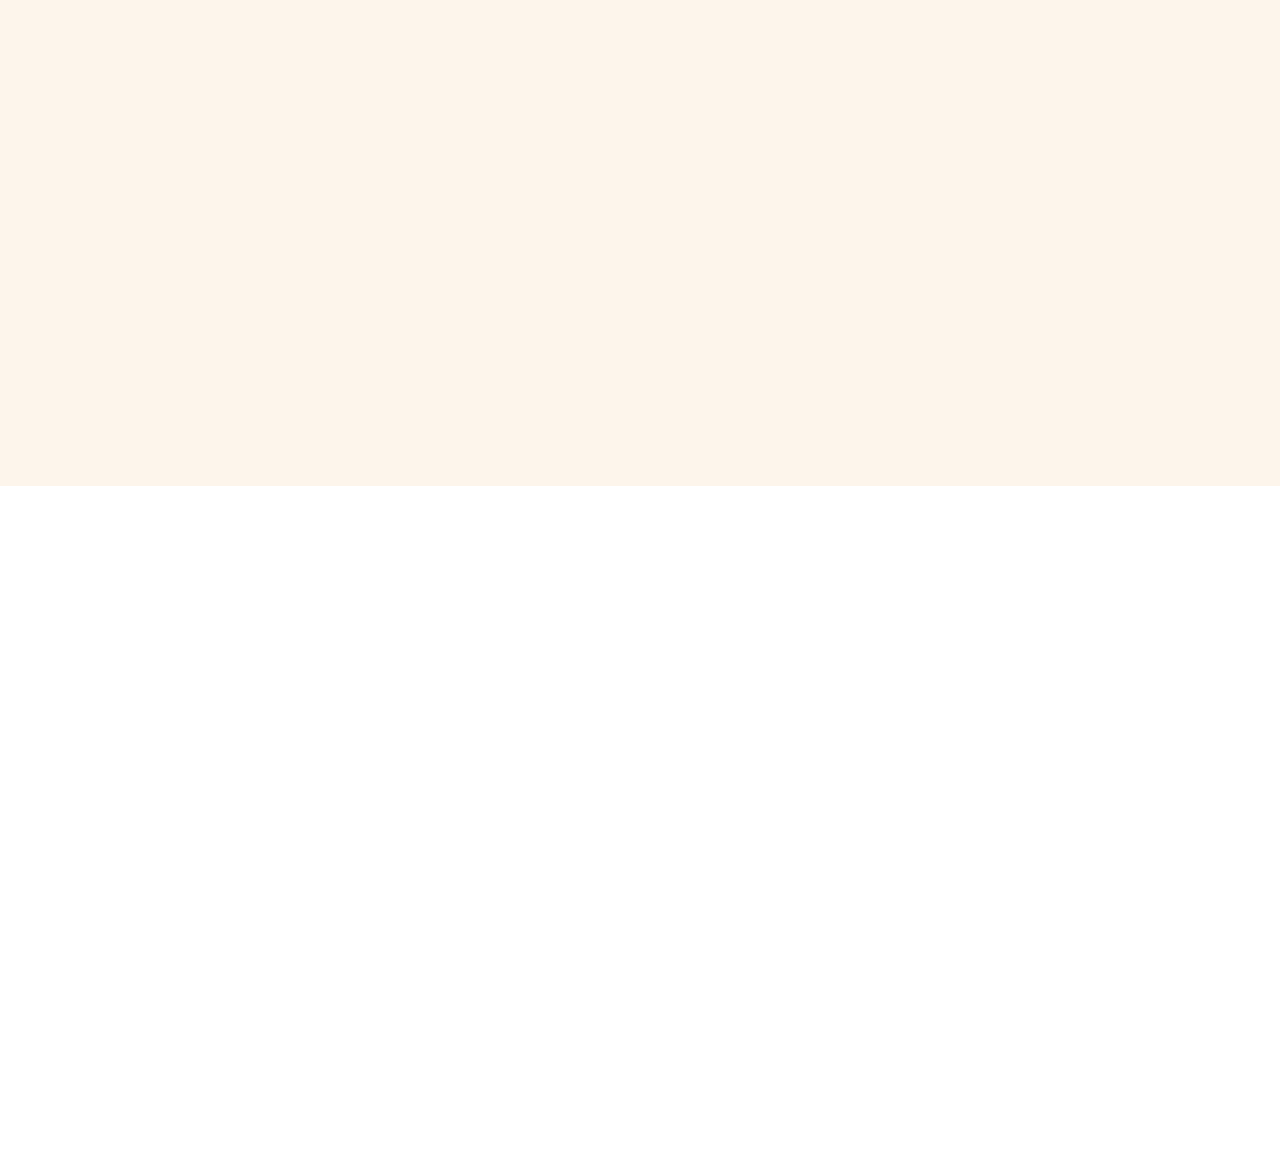
==== commit 95b3408b: "Add files via upload" ====
--- a/index.html
+++ b/index.html
@@ -27,6 +27,9 @@
 
     <!-- Template Stylesheet -->
     <link href="css/style.css" rel="stylesheet">
+    <script src="https://cdnjs.cloudflare.com/ajax/libs/jquery/3.6.0/jquery.min.js"></script>
+    <!-- Add Owl Carousel JS -->
+    <script src="https://cdnjs.cloudflare.com/ajax/libs/OwlCarousel2/2.3.4/owl.carousel.min.js"></script>
 </head>
 
 <body>
@@ -63,7 +66,7 @@
 
 
     <!-- Navbar Start -->
-    <nav class="navbar navbar-expand-lg navbar-dark fixed-top py-lg-0 px-lg-5 wow fadeIn" style="color:white;" data-wow-delay="0.1s">
+    <nav class="navbar navbar-expand-lg navbar-dark fixed-top py-lg-0 px-lg-5 wow fadeIn" style="color:rgb(7, 7, 7);" data-wow-delay="0.1s">
         <a href="index.html" class="navbar-brand ms-4 ms-lg-0">
             <img src="img/logo (4).svg" alt="INDO BOGHER" style="height: 80px;">
         </a>
@@ -93,21 +96,21 @@
 
     <!-- Carousel Start -->
     <div class="container-fluid p-0 pb-5 wow fadeIn" data-wow-delay="0.1s">
-        <div class="owl-carousel header-carousel position-relative">
-            <div class="owl-carousel-item position-relative">
-                <img class="img-fluid" src="img/carousel-1.png" alt="">
-                <div class="owl-carousel-inner">
-                    <div class="container">
-                        <div class="row justify-content-start">
-                            <div class="col-lg-8">
-                            </div>
-                        </div>
-                    </div>
-                </div>
-            </div>
-
-
-        </div>
+
+
+        <img class="img-fluid" src="img/carousel-1.png" style="width: auto;" height="600px;" alt="">
+        <div class="owl-carousel-inner">
+            <div class="container">
+                <div class="row justify-content-start">
+                    <div class="col-lg-8">
+                    </div>
+                </div>
+            </div>
+        </div>
+    </div>
+
+
+
     </div>
     <!-- Carousel End -->
 
@@ -400,34 +403,8 @@
                             <a href="#" class="read-more">read more</a>
                         </div>
                     </div>
-                    <div class="post-slide">
-                        <div class="post-img">
-                            <img src="img/IMASK HOUSE HOLD.jpg" alt="">
-                            <a href="#" class="over-layer"><i class="fa fa-link"></i></a>
-                        </div>
-                        <div class="post-content">
-                            <h3 class="post-title">
-                                <a href="#">IMASK HOUSE HOLD</a>
-                            </h3>
-
-                            <span class="post-date"><i class="fa fa-clock-o"></i></span>
-                            <a href="#" class="read-more">read more</a>
-                        </div>
-                    </div>
-                    <div class="post-slide">
-                        <div class="post-img">
-                            <img src="img/IMASK.png" alt="">
-                            <a href="#" class="over-layer"><i class="fa fa-link"></i></a>
-                        </div>
-                        <div class="post-content">
-                            <h3 class="post-title">
-                                <a href="#">IMASK</a>
-                            </h3>
-
-                            <span class="post-date"><i class="fa fa-clock-o"></i></span>
-                            <a href="#" class="read-more">read more</a>
-                        </div>
-                    </div>
+
+
                 </div>
             </div>
         </div>
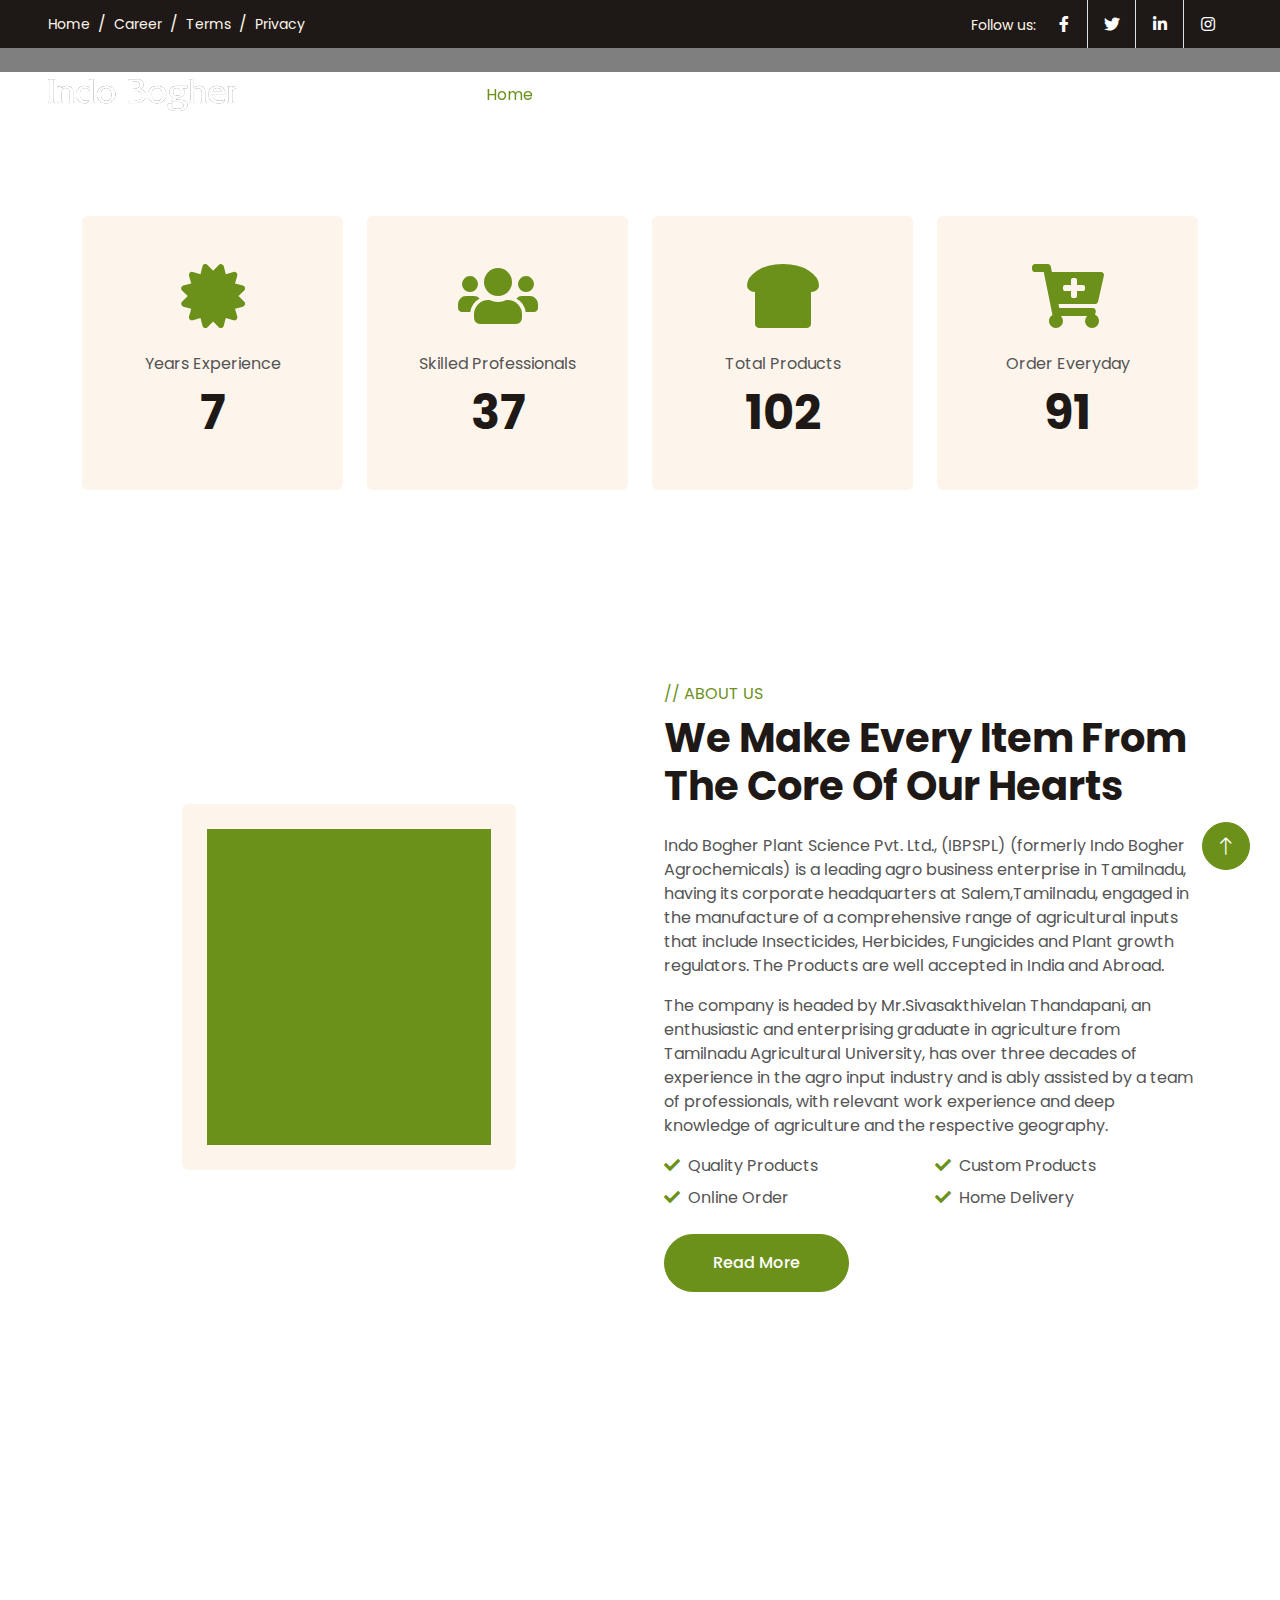
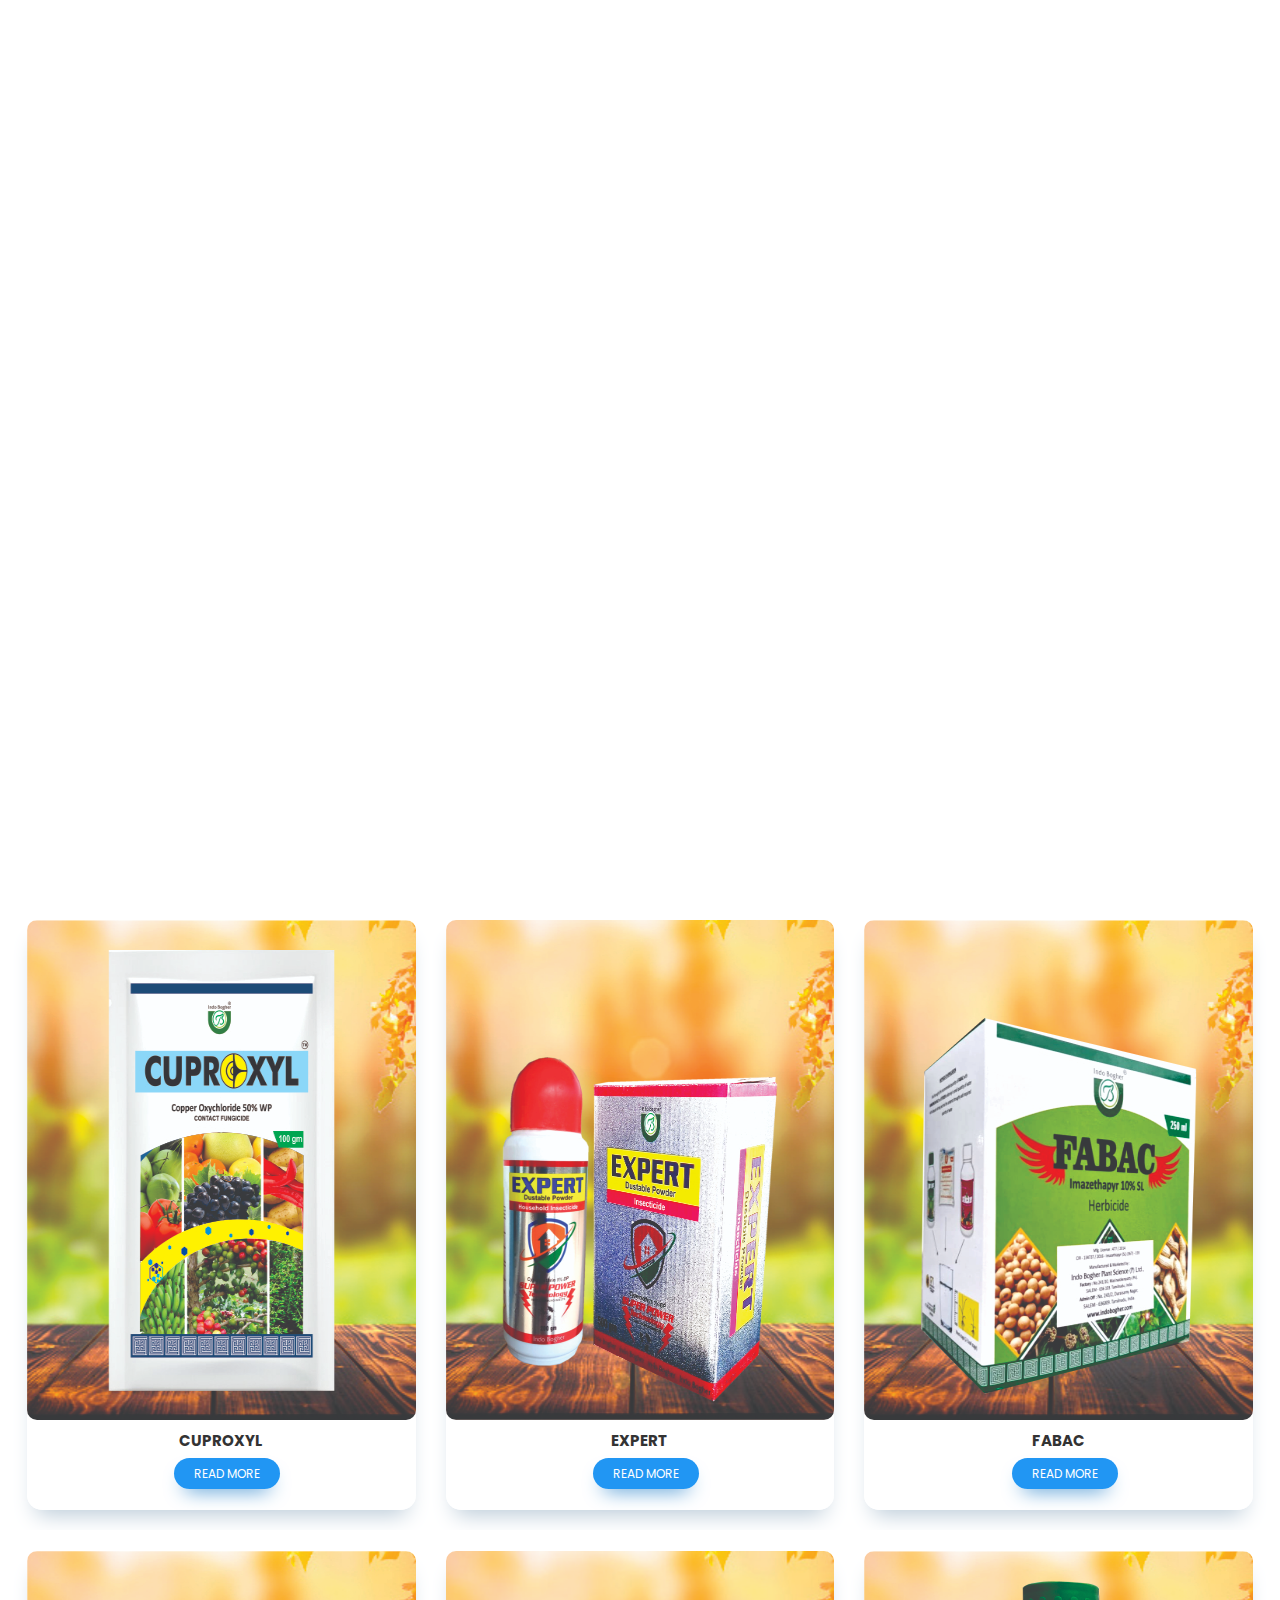
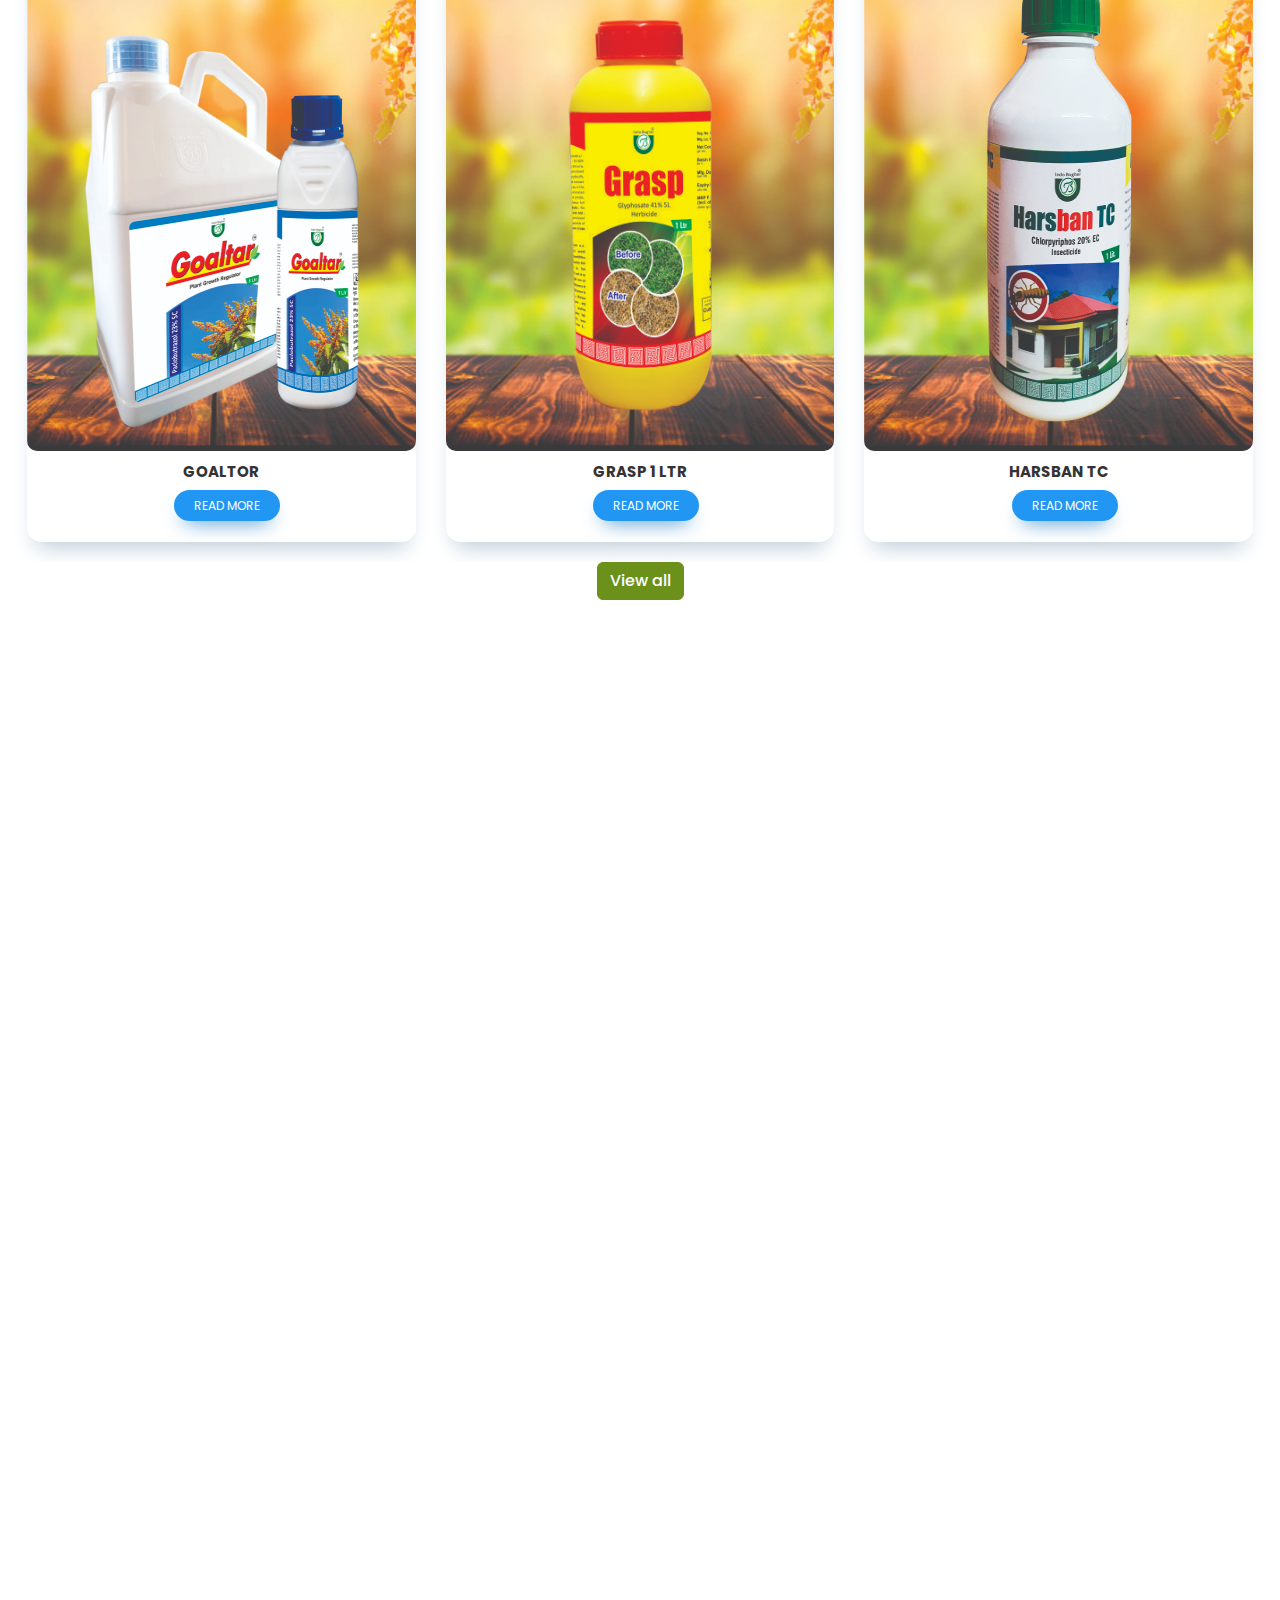
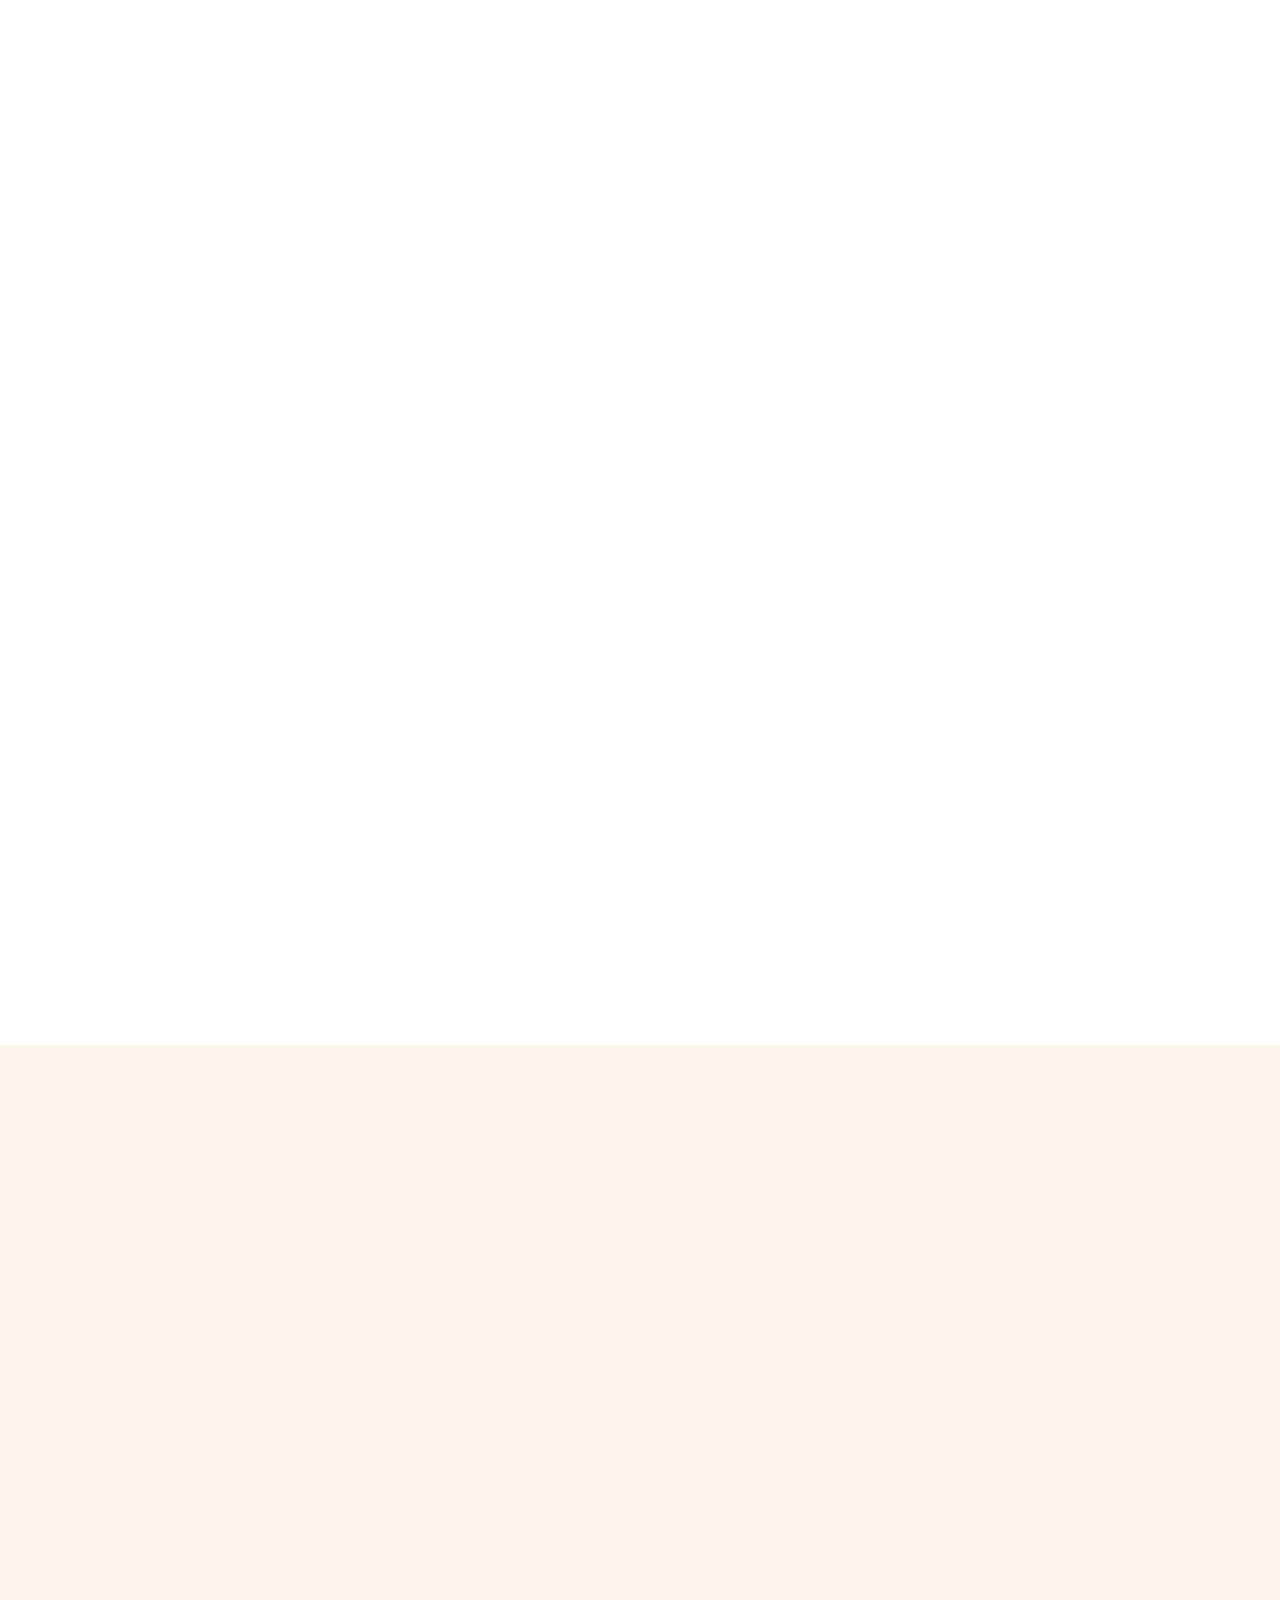
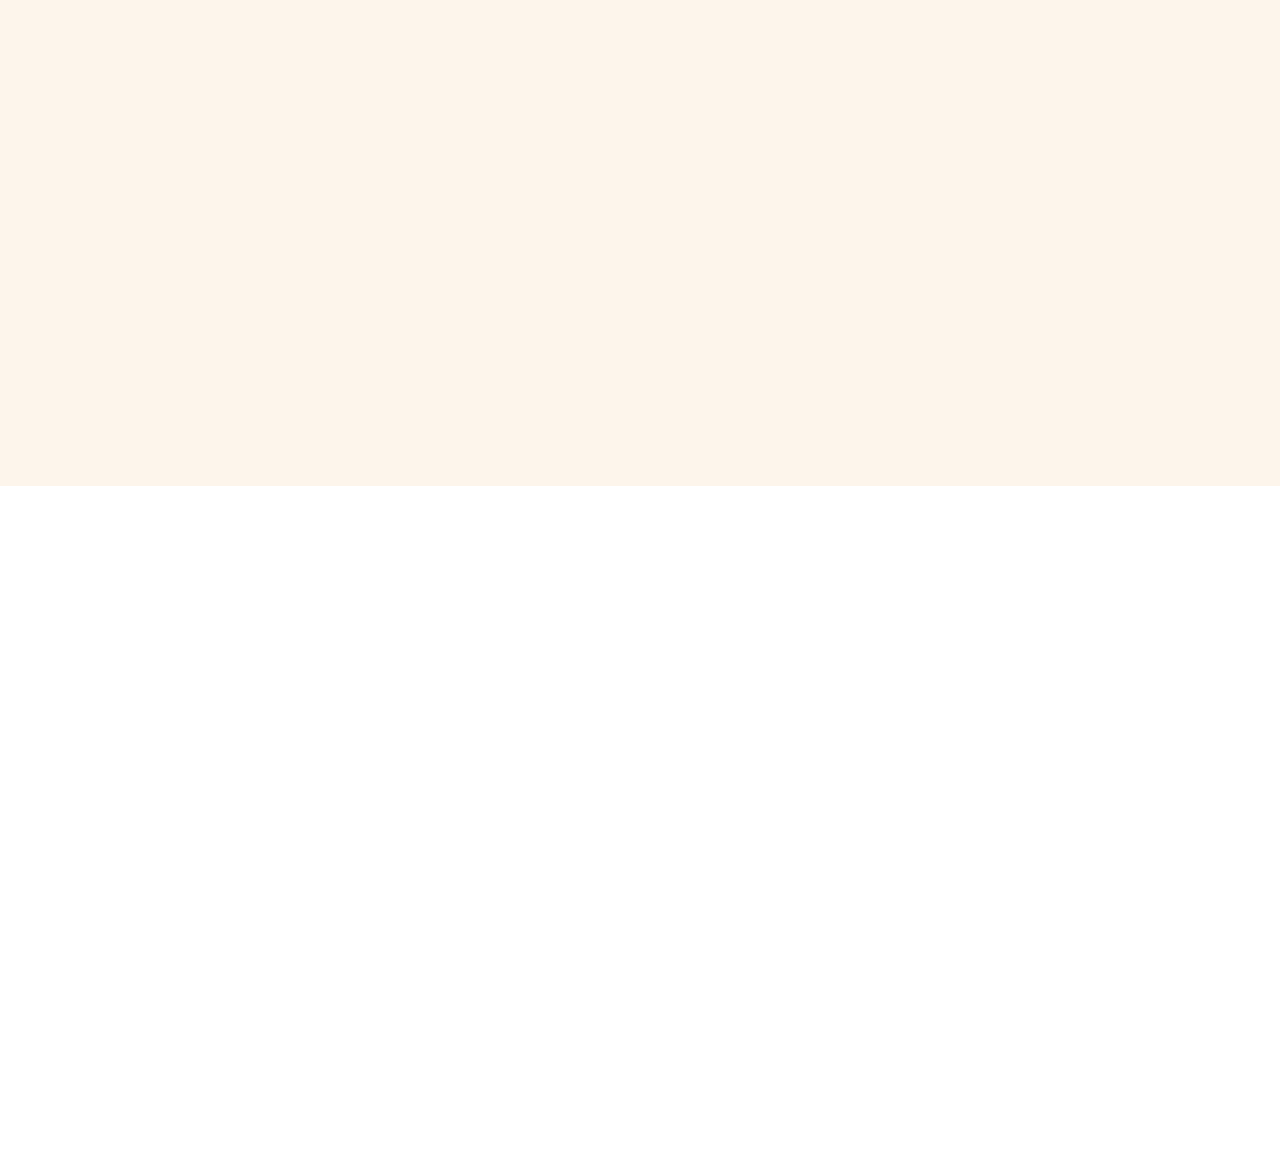
==== commit 2488f543: "Add files via upload" ====
--- a/index.html
+++ b/index.html
@@ -66,7 +66,7 @@
 
 
     <!-- Navbar Start -->
-    <nav class="navbar navbar-expand-lg navbar-dark fixed-top py-lg-0 px-lg-5 wow fadeIn" style="color:rgb(7, 7, 7);" data-wow-delay="0.1s">
+    <nav class="navbar navbar-expand-lg navbar-dark fixed-top py-lg-0 px-lg-5 wow fadeIn" style="color:white;" data-wow-delay="0.1s">
         <a href="index.html" class="navbar-brand ms-4 ms-lg-0">
             <img src="img/logo (4).svg" alt="INDO BOGHER" style="height: 80px;">
         </a>
@@ -96,23 +96,32 @@
 
     <!-- Carousel Start -->
     <div class="container-fluid p-0 pb-5 wow fadeIn" data-wow-delay="0.1s">
-
-
-        <img class="img-fluid" src="img/carousel-1.png" style="width: auto;" height="600px;" alt="">
-        <div class="owl-carousel-inner">
-            <div class="container">
-                <div class="row justify-content-start">
-                    <div class="col-lg-8">
-                    </div>
-                </div>
-            </div>
-        </div>
-    </div>
-
-
-
+        <div class="owl-carousel-item position-relative">
+            <img class="img-fluid" src="img/carousel-1.png" alt="">
+            <!-- Overlay Start -->
+            <div style="
+            position: absolute;
+            top: 0;
+            left: 0;
+            width: 100%;
+            height: 100%;
+            background: rgba(0, 0, 0, 0.5); /* Semi-transparent black overlay */
+            z-index: 1; /* Ensure the overlay is above the image */
+        "></div>
+            <!-- Overlay End -->
+            <div class="owl-carousel-inner">
+                <div class="container">
+                    <div class="row justify-content-start">
+                        <div class="col-lg-8">
+                            <!-- Content goes here -->
+                        </div>
+                    </div>
+                </div>
+            </div>
+        </div>
     </div>
     <!-- Carousel End -->
+
 
 
     <!-- Facts Start -->
--- a/css/style.css
+++ b/css/style.css
@@ -95,7 +95,7 @@
     
     .navbar .navbar-nav .nav-link {
         padding: 35px 15px;
-        color: var(--light);
+        color: rgb(255, 255, 255);
         outline: none;
     }
     
@@ -561,25 +561,24 @@
     }
     
     @media (max-width: 767px) {
+        .owl-item {
+            width: 25% !important;
+            /* Ensures two items per row on mobile */
+        }
         .post-slide {
             margin: 10px 5px;
-            /* Reduce margins for mobile */
             border-radius: 10px;
-            /* Adjust the border-radius */
             box-shadow: 0px 10px 15px -7px #bbcbd8;
-            /* Lessen the shadow intensity */
+            display: flex;
+            flex-direction: column;
         }
         .post-slide .post-img {
             border-radius: 8px;
-            /* Smaller border-radius for images */
             margin: 0px;
         }
         .post-slide .post-img img {
             width: 100%;
             height: 150px;
-            /* Adjust the height for mobile */
-            transform: scale(1, 1);
-            transition: transform 0.2s linear;
         }
         .post-slide .post-content {
             padding-top: 15px;
@@ -588,31 +587,24 @@
         }
         .post-slide .post-title a {
             font-size: 14px;
-            /* Slightly smaller font size */
         }
         .post-slide .post-date {
             font-size: 12px;
-            /* Adjust the date font size */
         }
         .post-slide .read-more {
-            /* Smaller button padding */
             padding: 5px;
             font-size: 10px;
-            /* Smaller font size for the button */
-        }
-        .owl-controls .owl-buttons .owl-prev,
-        .owl-controls .owl-buttons .owl-next {
-            top: -10%;
-            /* Adjust position for mobile */
-            padding: 0 12px;
-            /* Smaller padding */
-            box-shadow: 2px 10px 20px -8px #92b4d0;
-            /* Adjust box-shadow */
-        }
-        .owl-controls .owl-buttons .owl-prev:after,
-        .owl-controls .owl-buttons .owl-next:after {
-            font-size: 24px;
-            /* Adjust icon size */
+        }
+    }
+    
+    @media (max-width: 767px) {
+        #news-slider .owl-item {
+            width: 25% !important;
+            /* Make each item take up half the width */
+        }
+        #news-slider .post-slide {
+            margin: 10px 5px;
+            /* Adjust margin for spacing */
         }
     }
     
@@ -627,4 +619,8 @@
             height: 400px;
             /* Adjust height for smaller screens */
         }
+        .img-fluid {
+            height: 800px;
+            width: 750px;
+        }
     }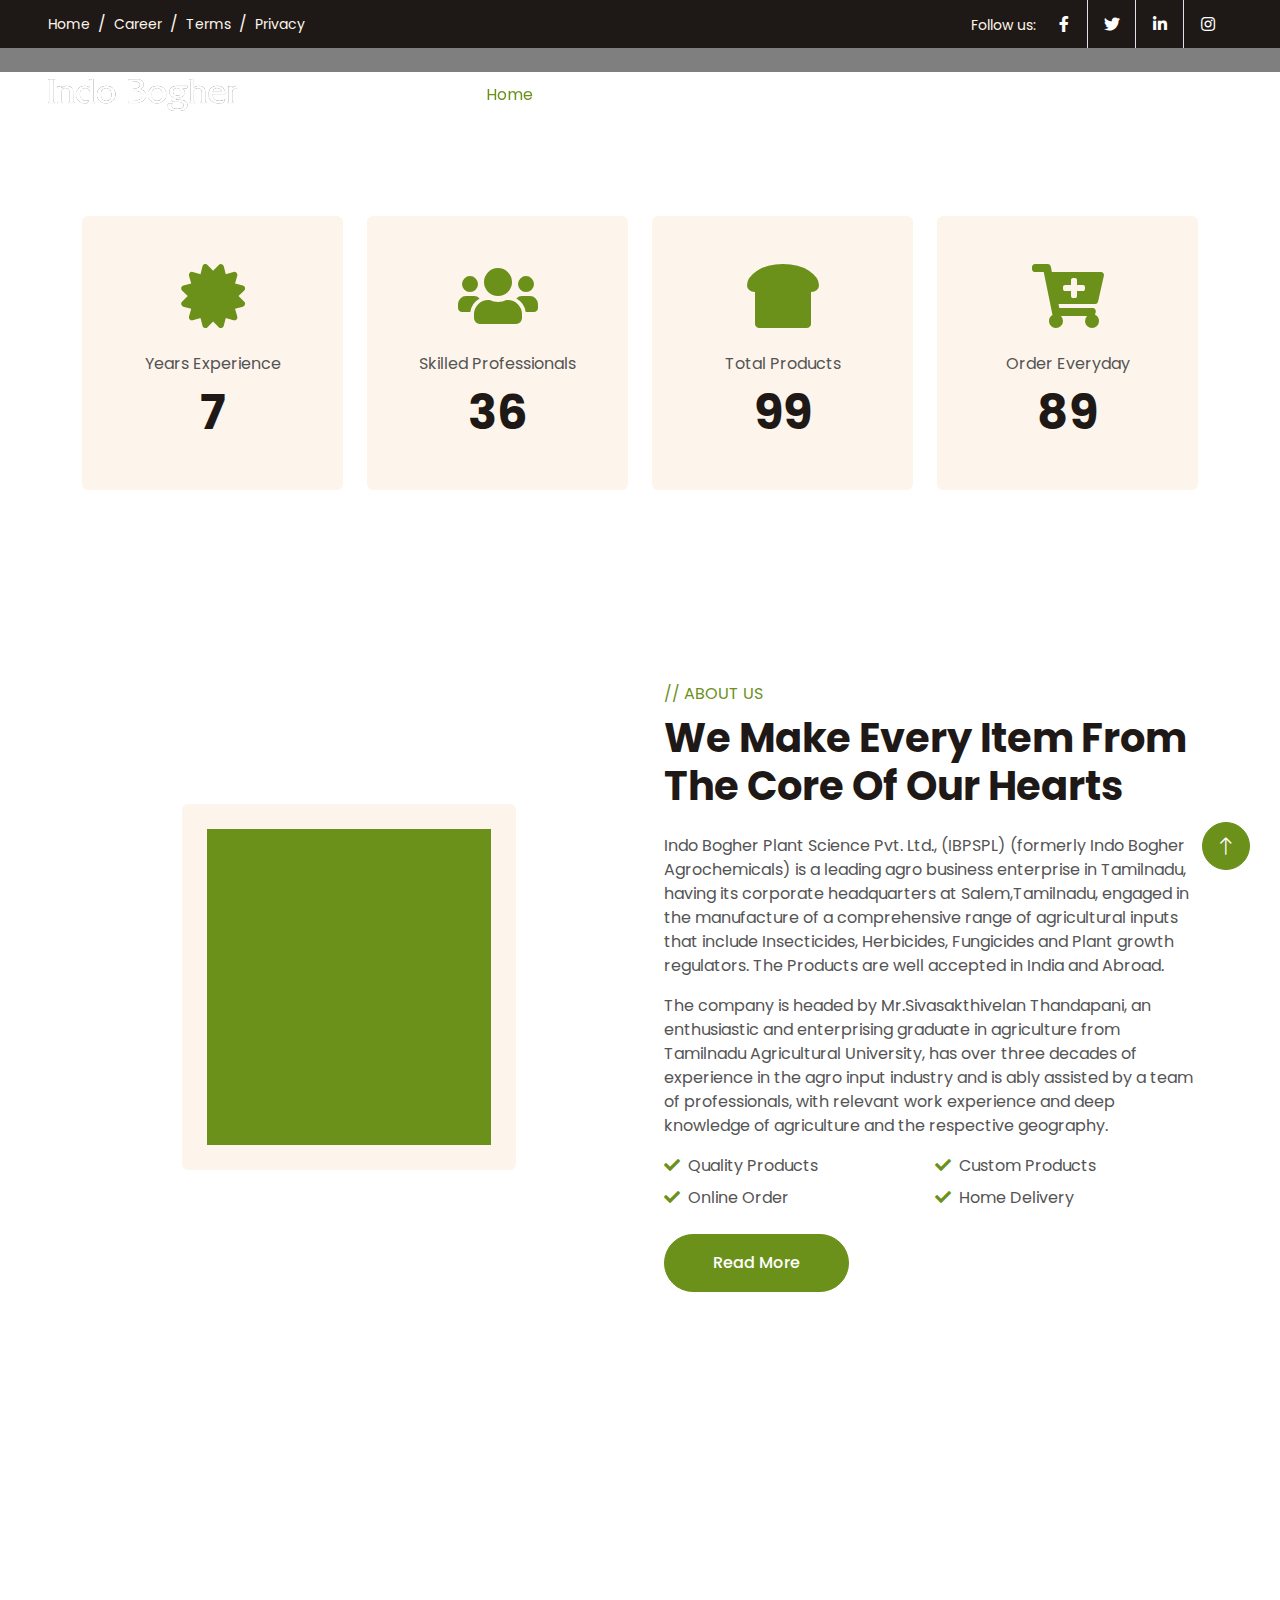
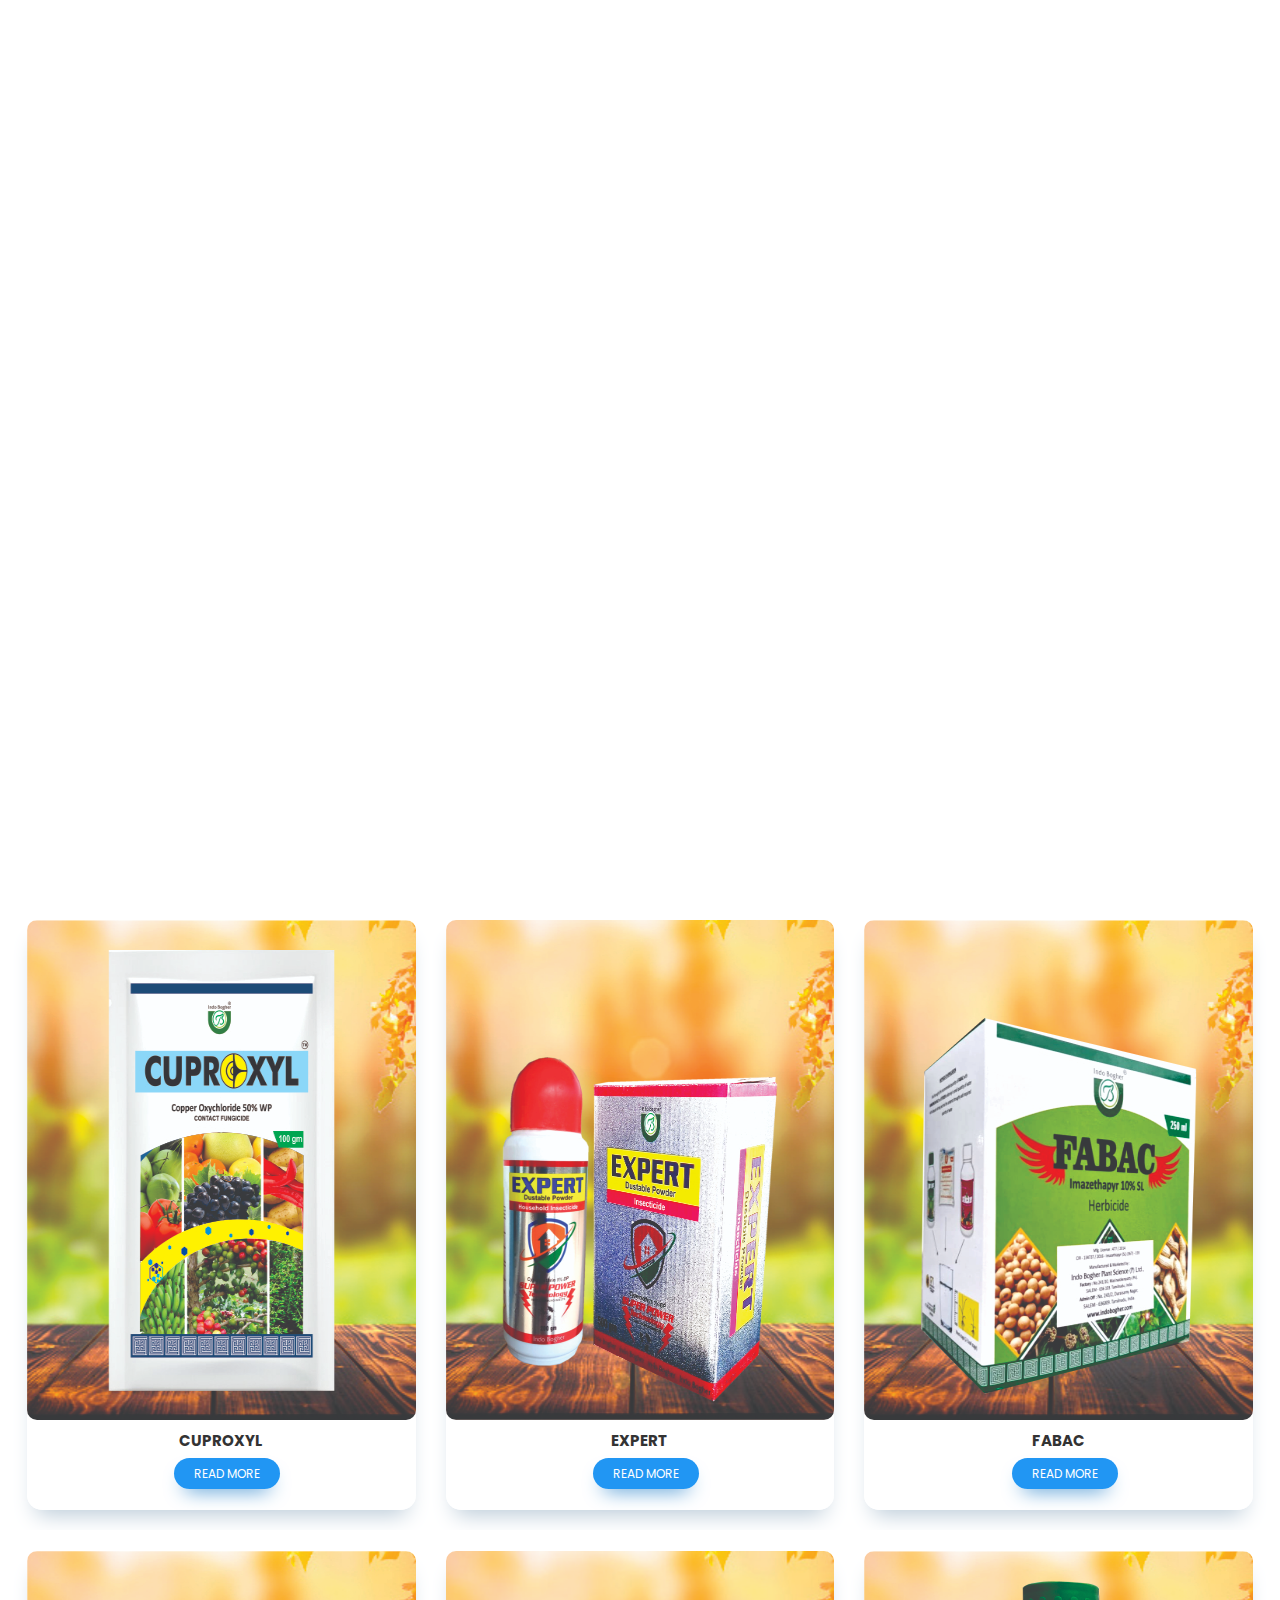
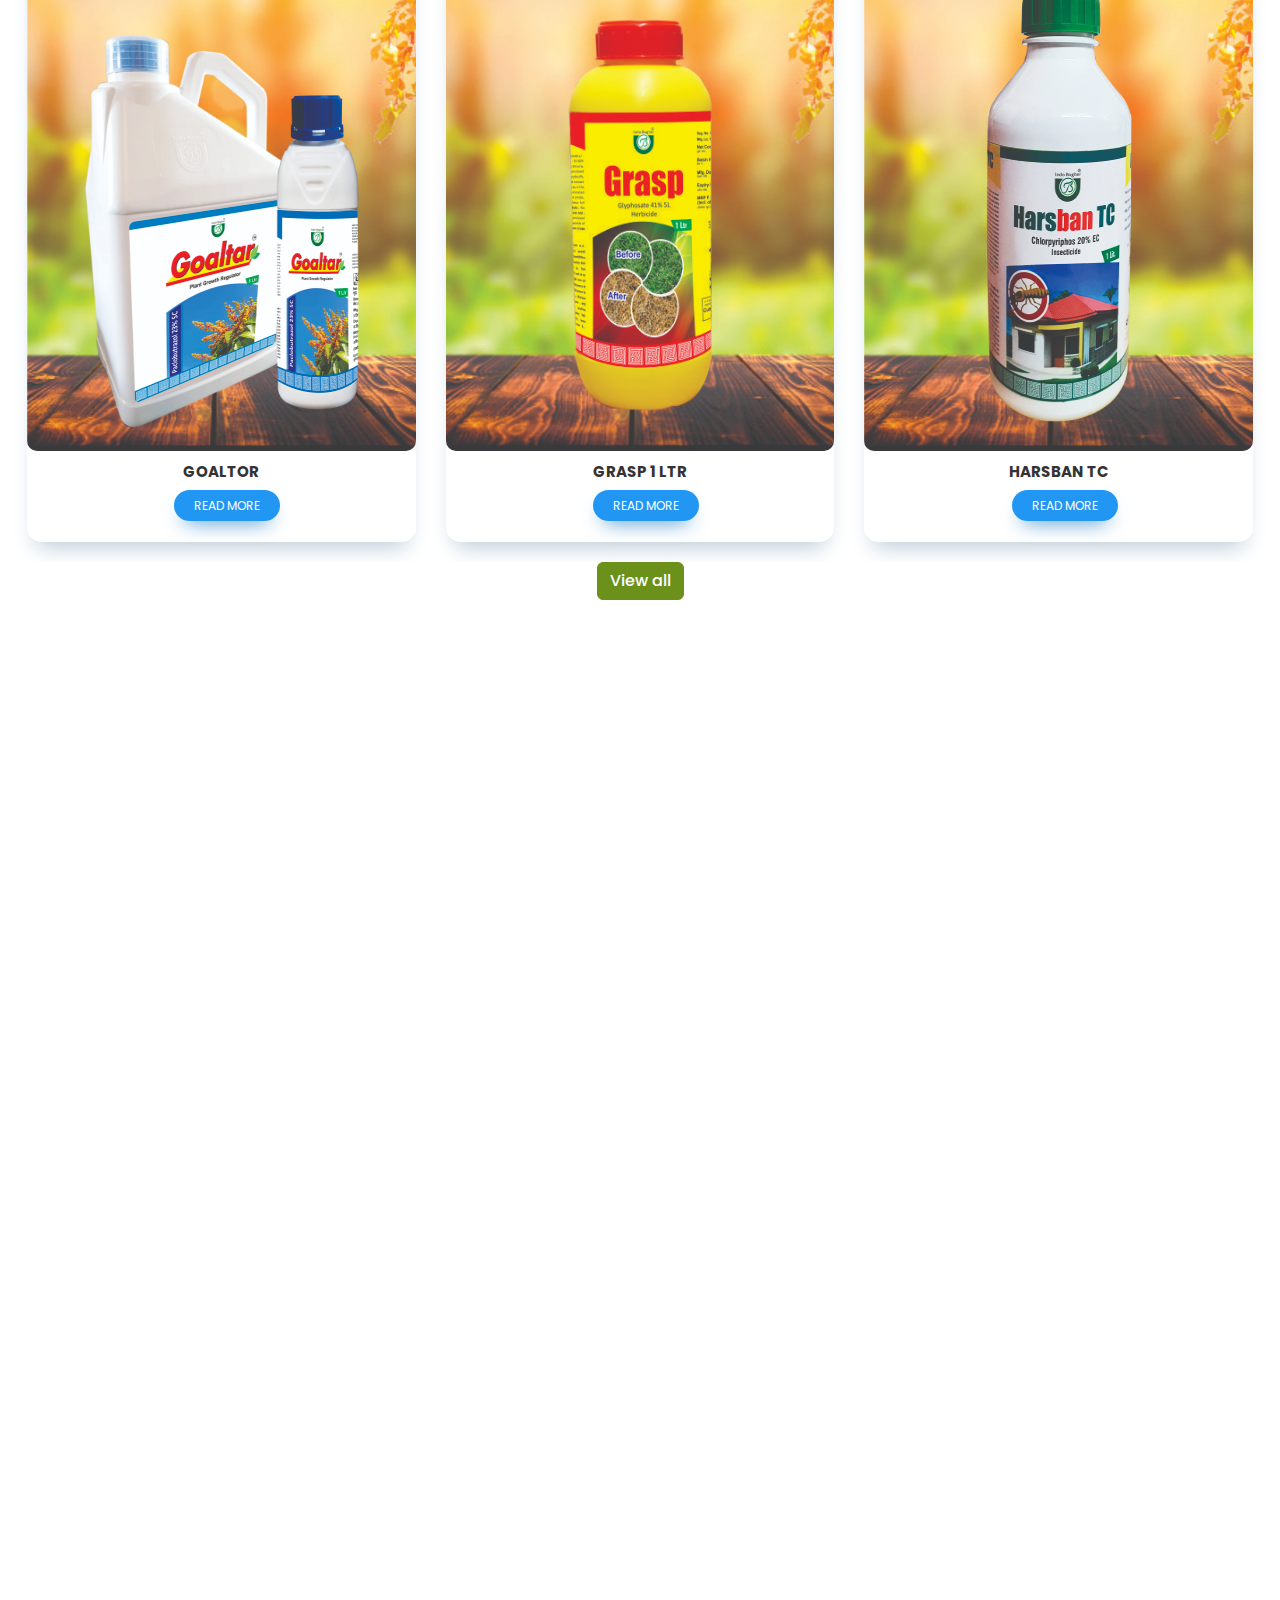
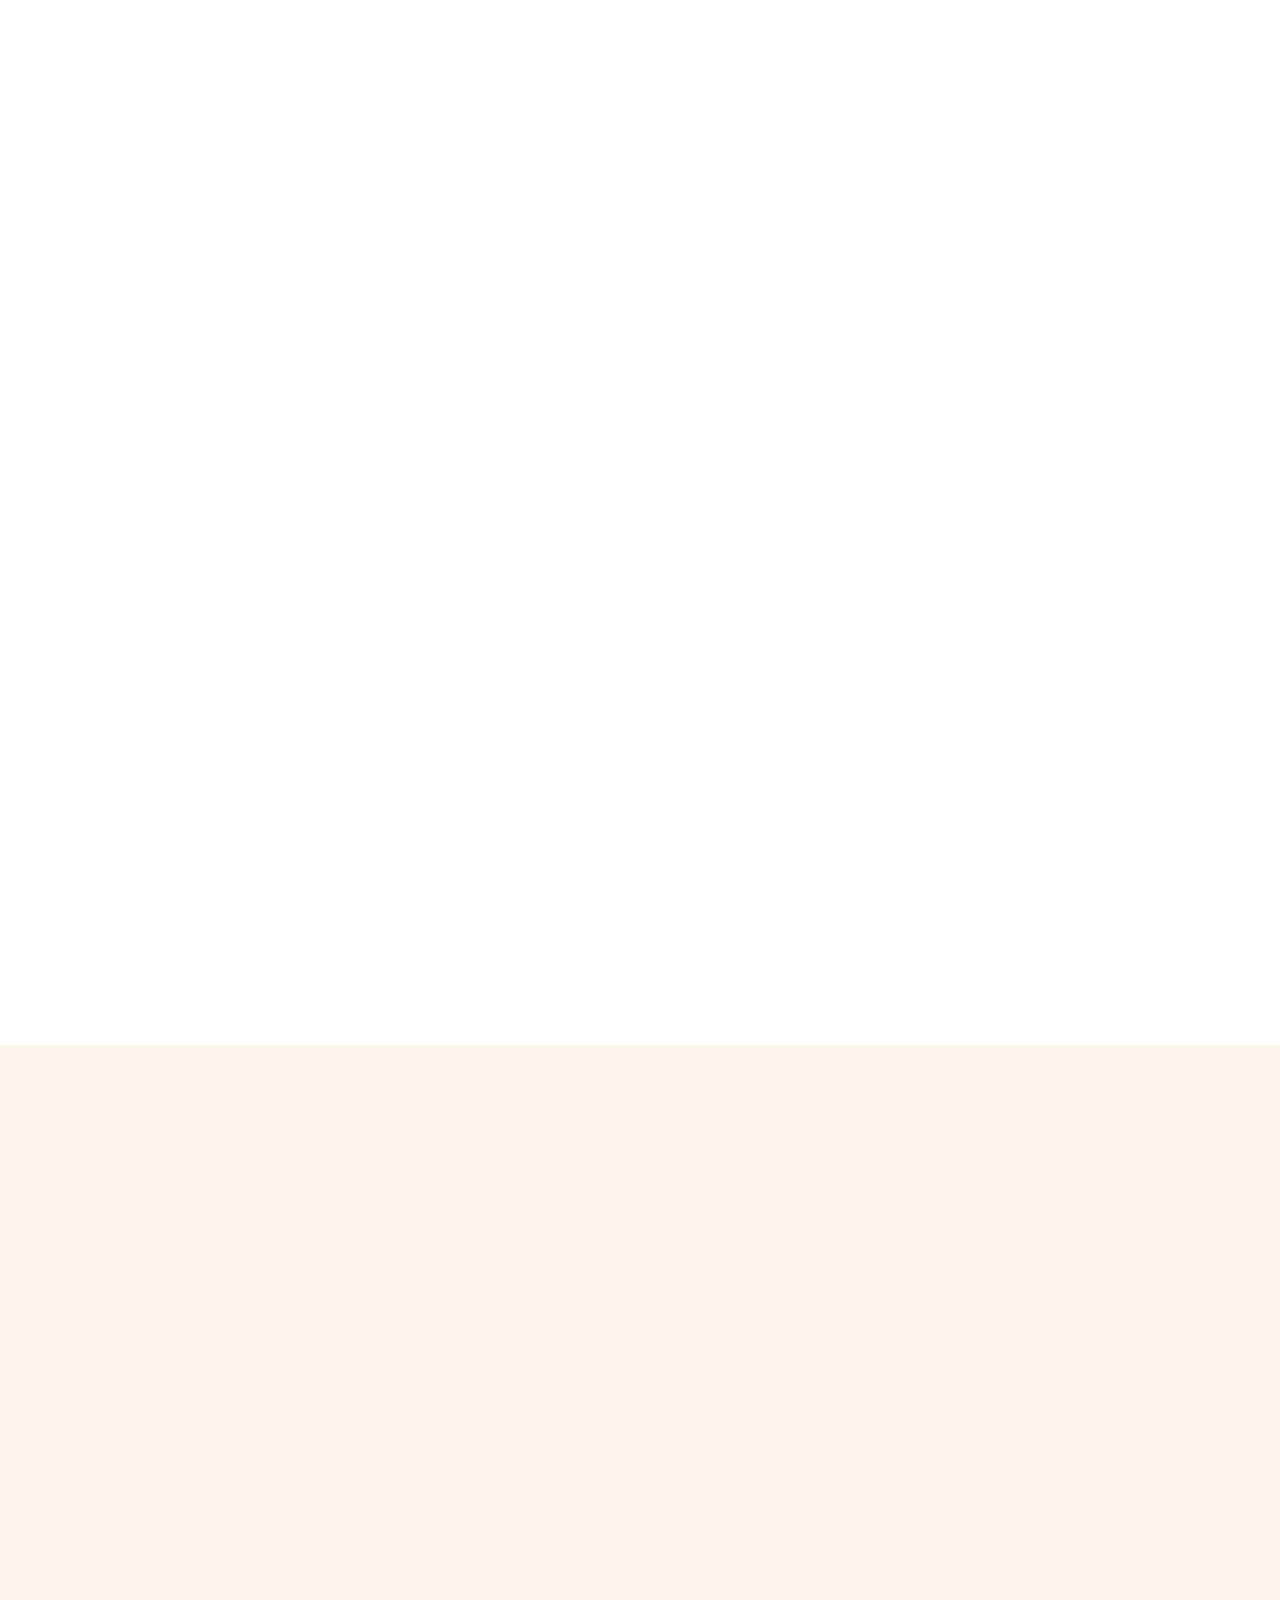
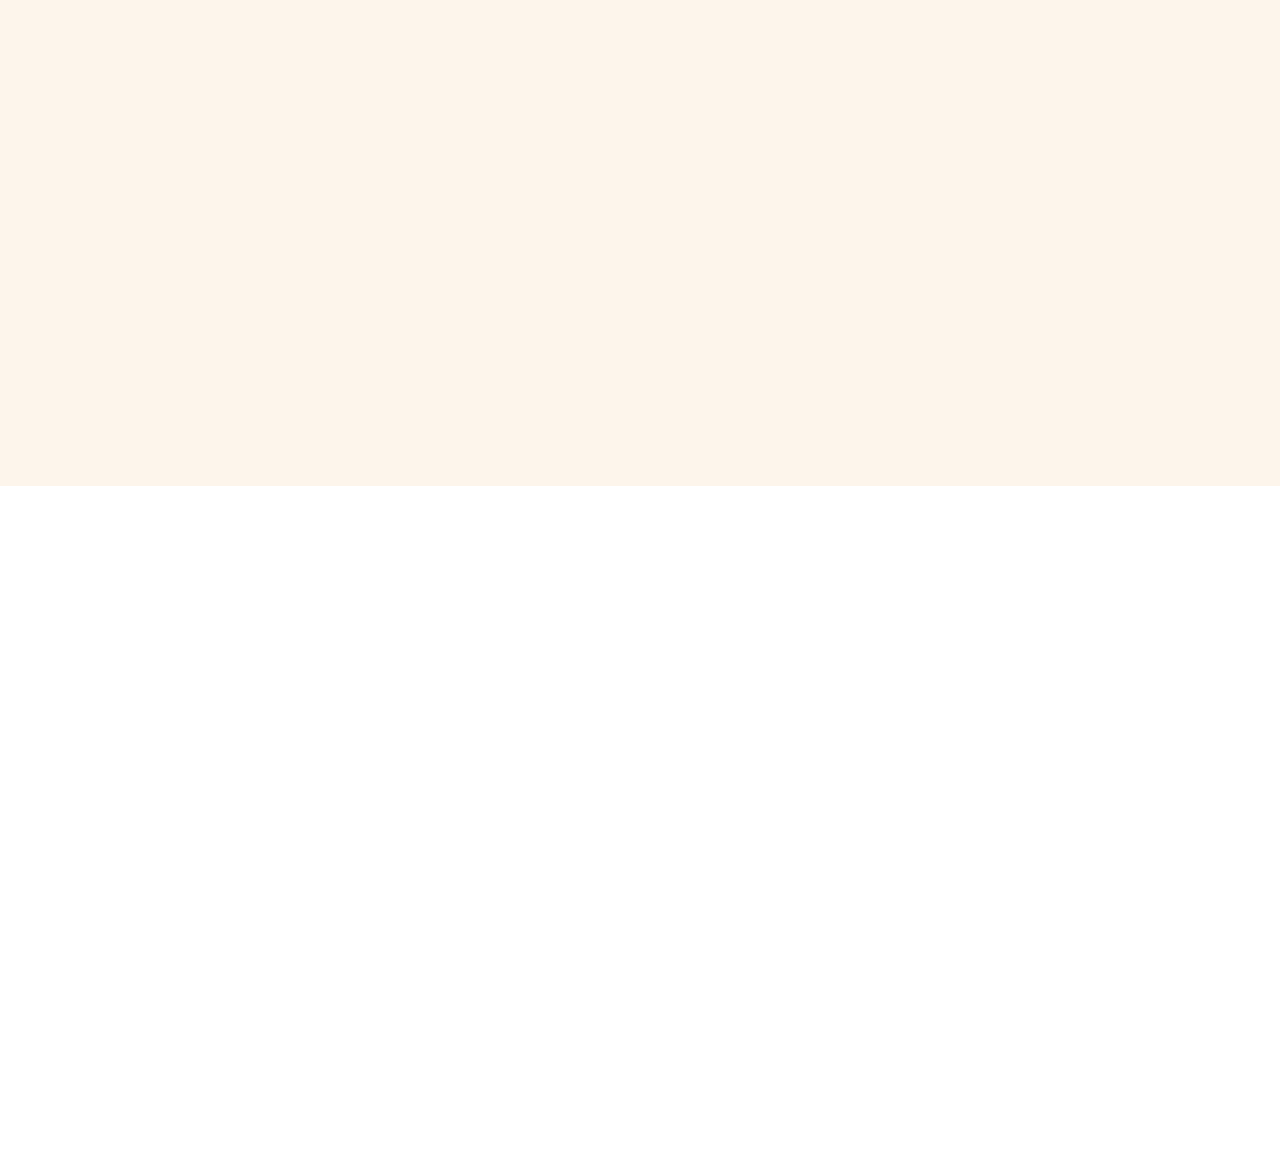
==== commit 20e38b88: "Add files via upload" ====
--- a/index.html
+++ b/index.html
@@ -97,7 +97,7 @@
     <!-- Carousel Start -->
     <div class="container-fluid p-0 pb-5 wow fadeIn" data-wow-delay="0.1s">
         <div class="owl-carousel-item position-relative">
-            <img class="img-fluid" src="img/carousel-1.png" alt="">
+            <img class="img-fluids" src="img/carousel-1.png" alt="">
             <!-- Overlay Start -->
             <div style="
             position: absolute;
--- a/css/style.css
+++ b/css/style.css
@@ -619,8 +619,8 @@
             height: 400px;
             /* Adjust height for smaller screens */
         }
-        .img-fluid {
-            height: 800px;
+        .img-fluids {
+            height: 600px;
             width: 750px;
         }
     }